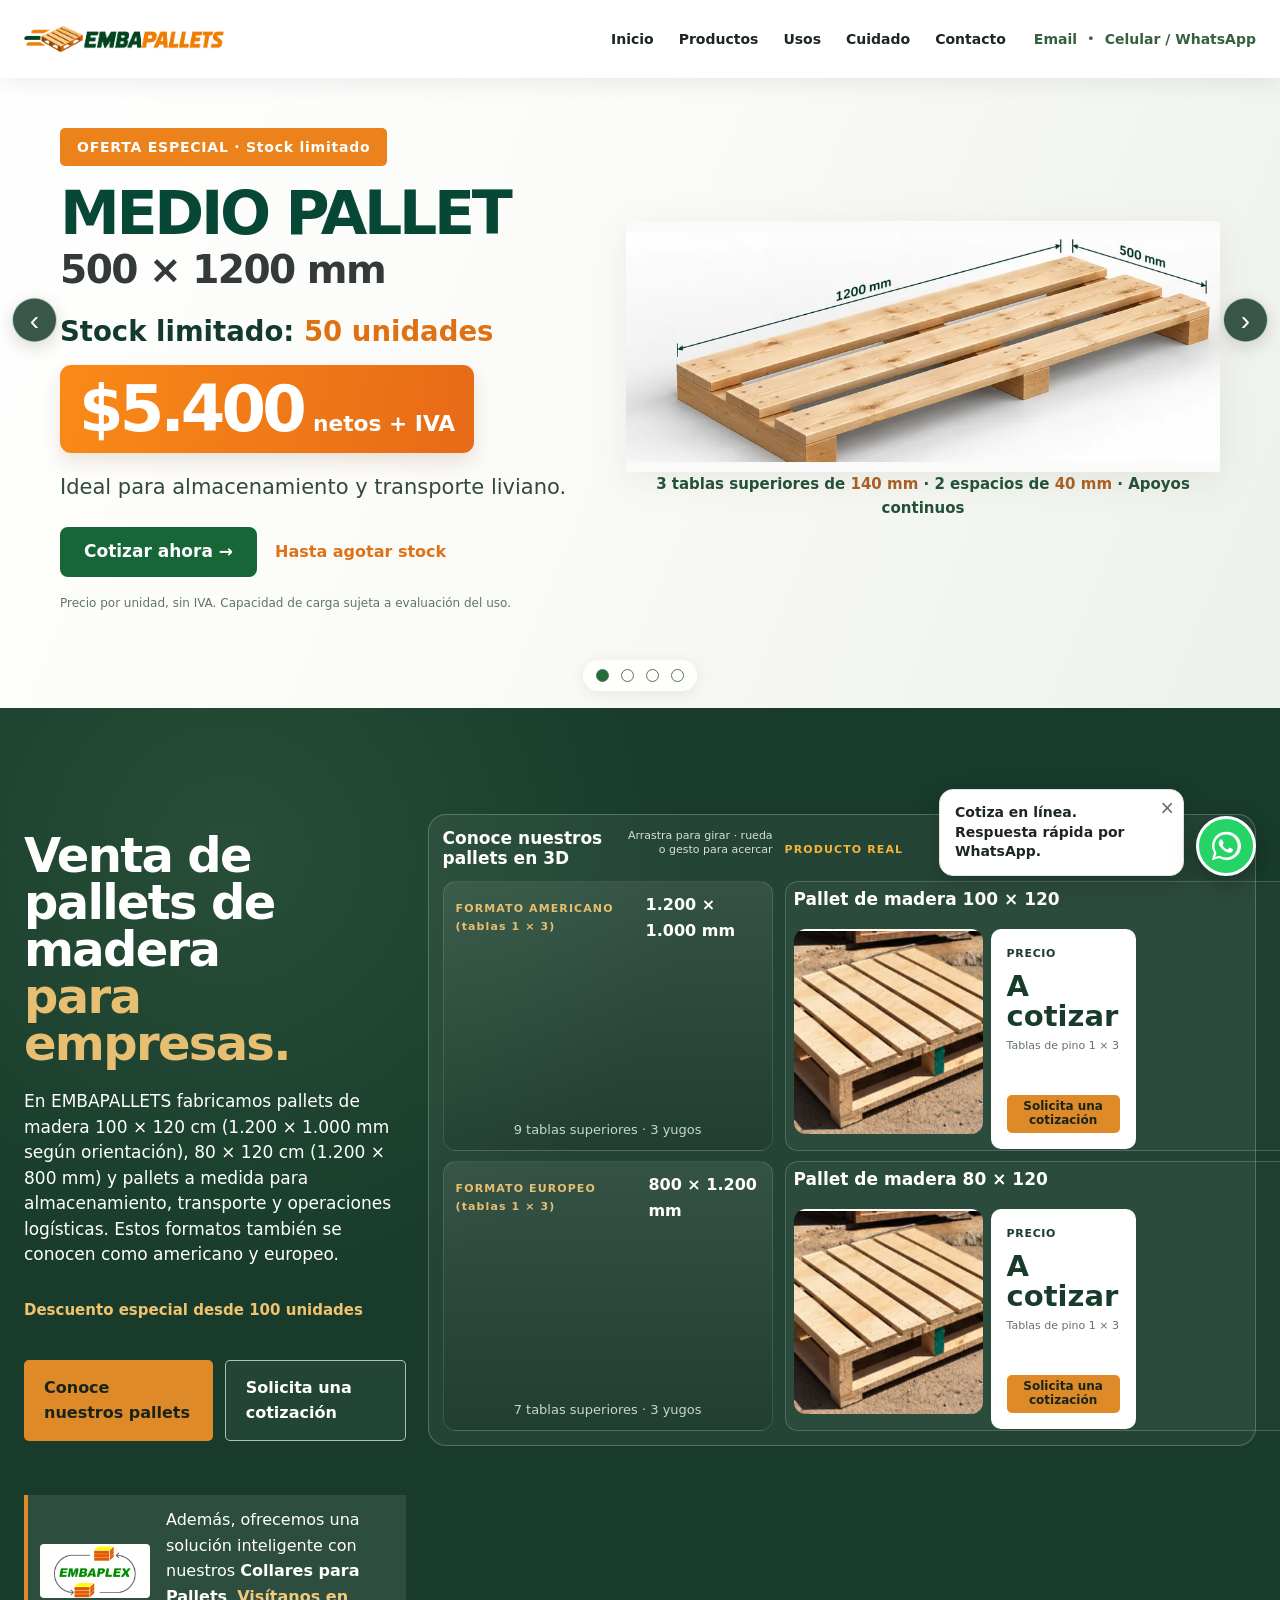
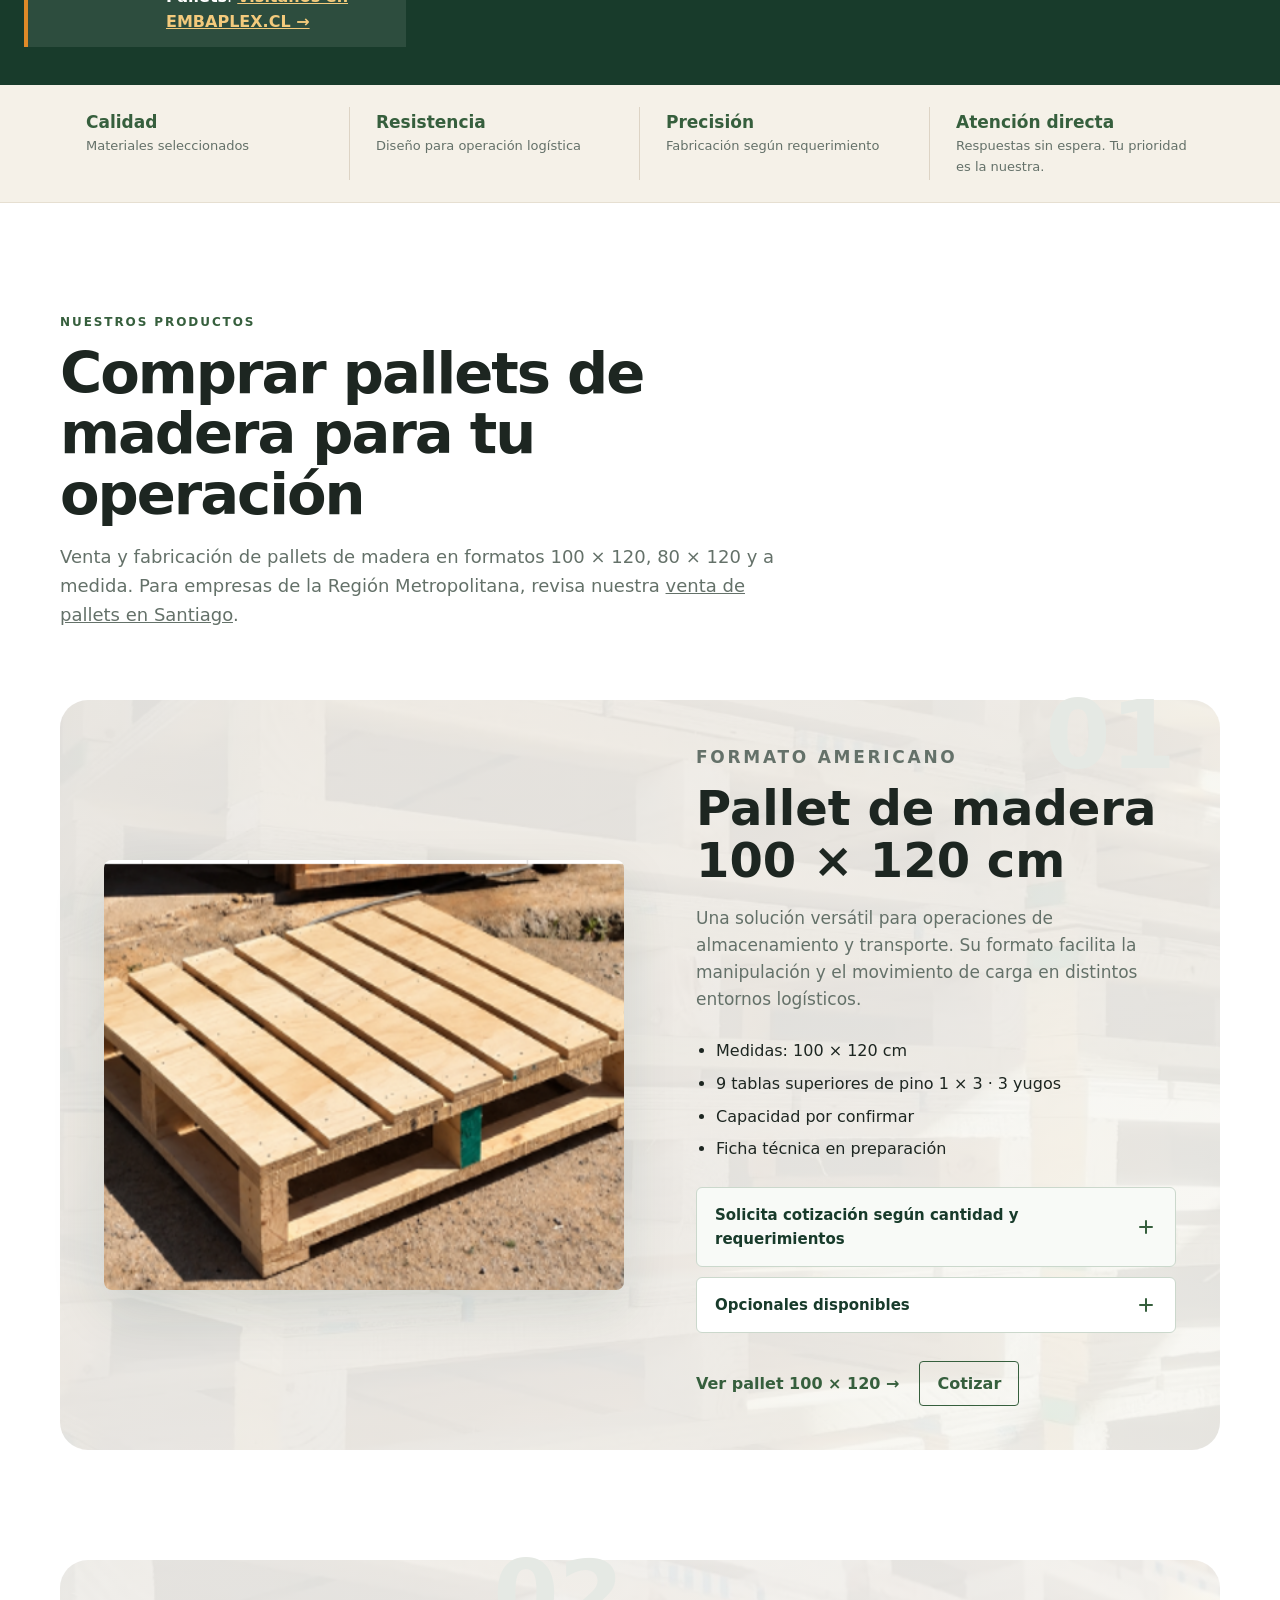
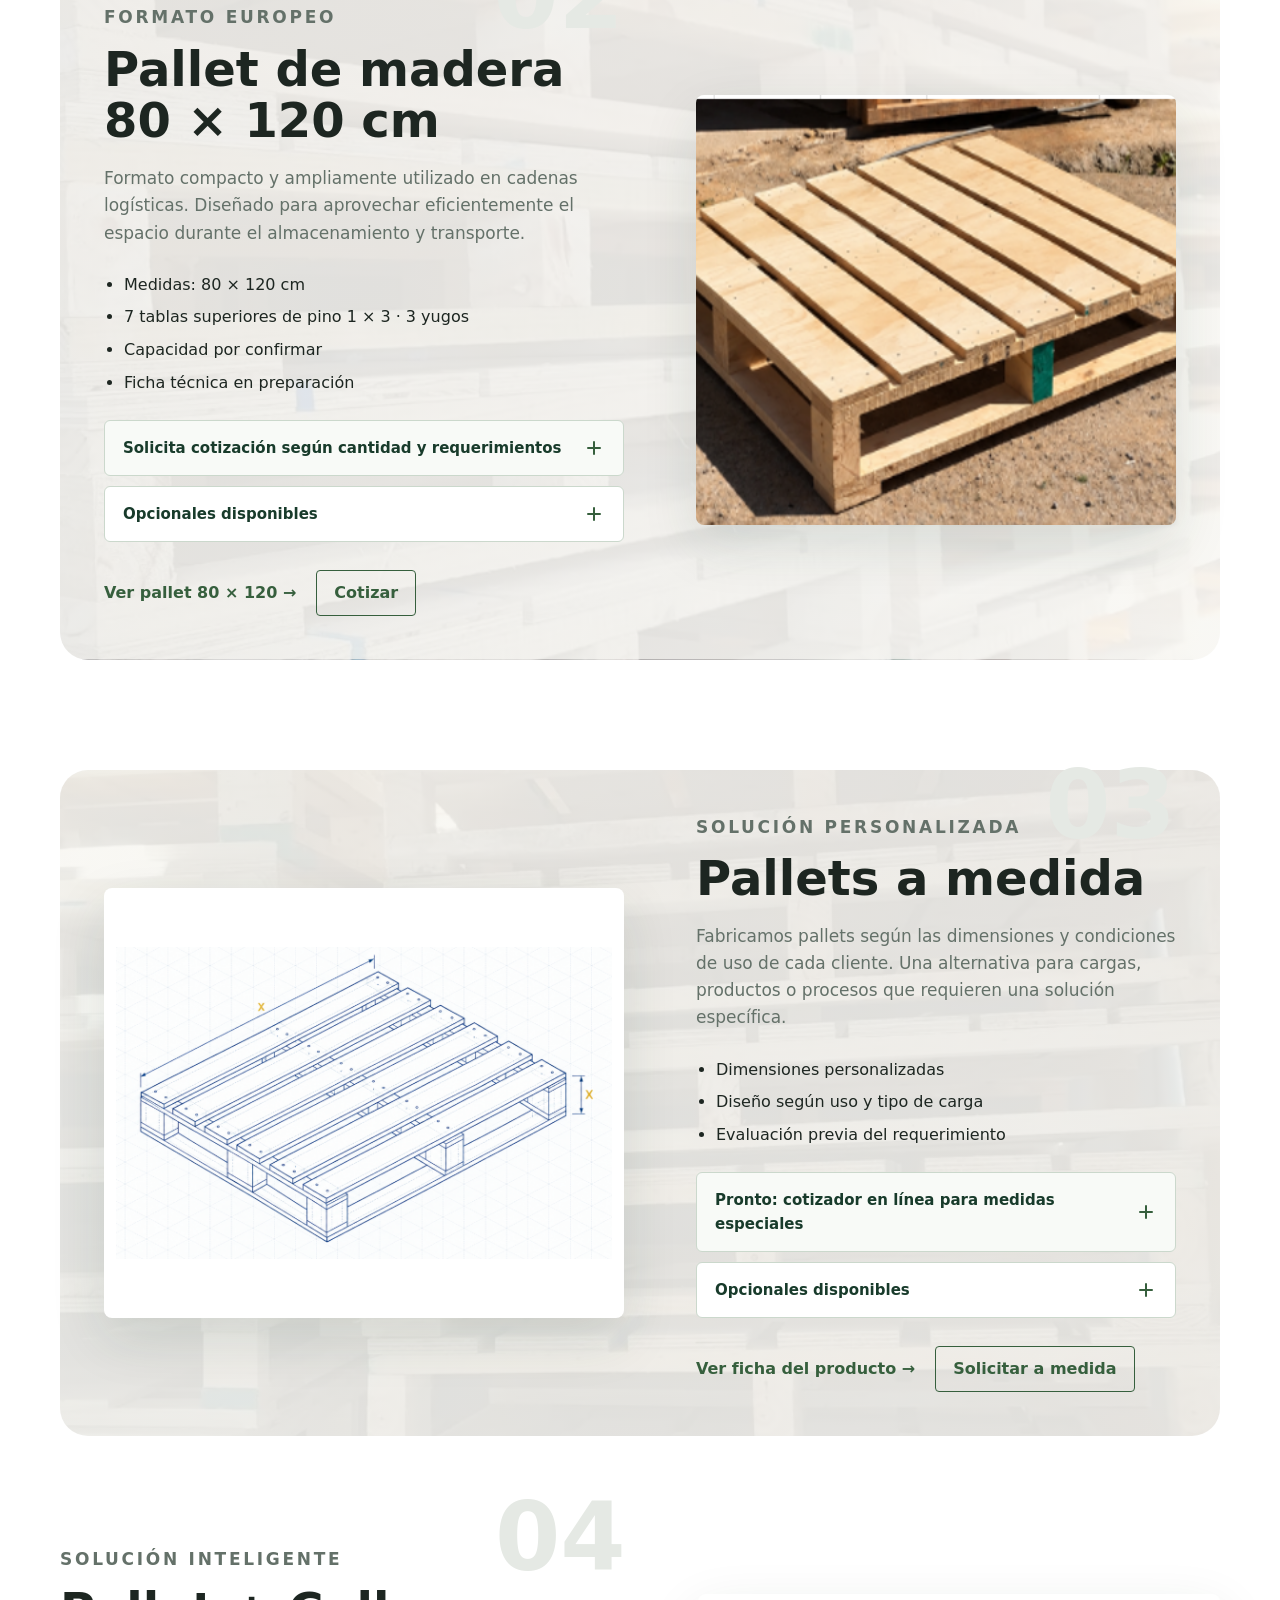
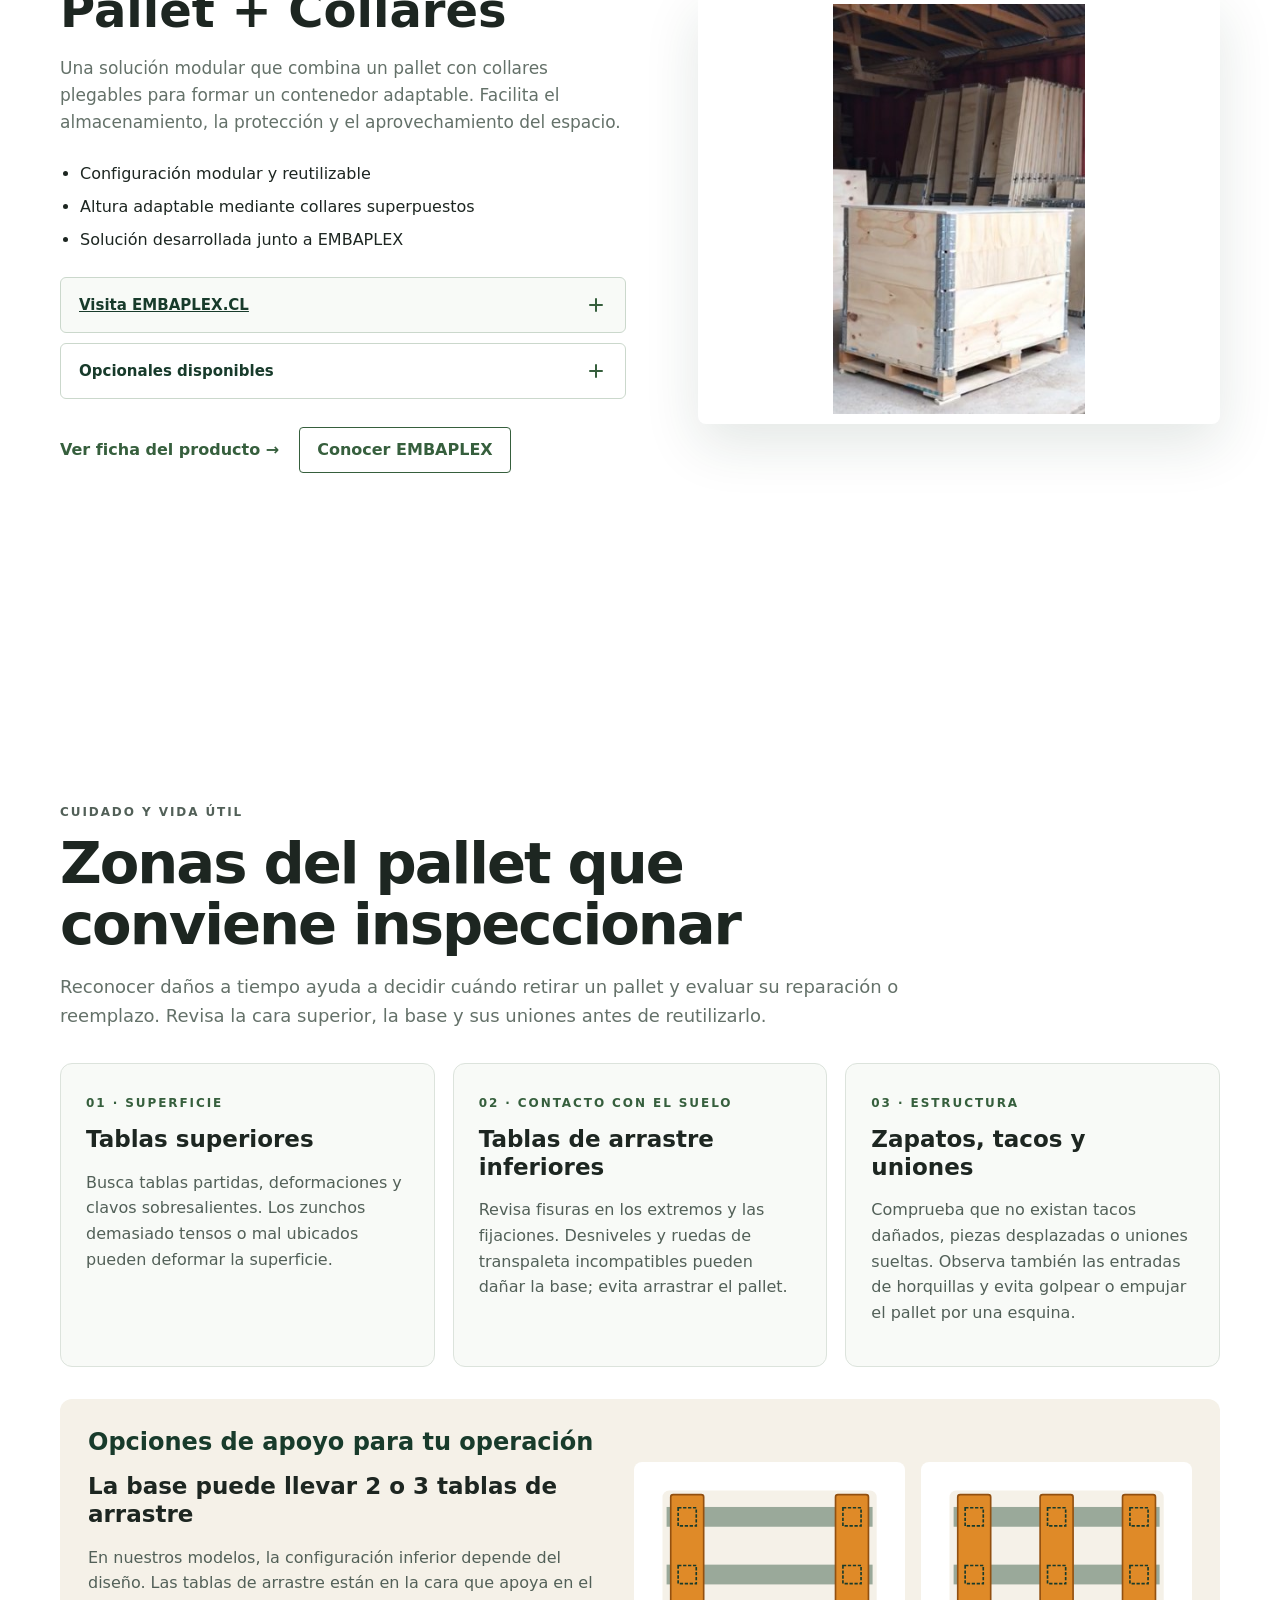
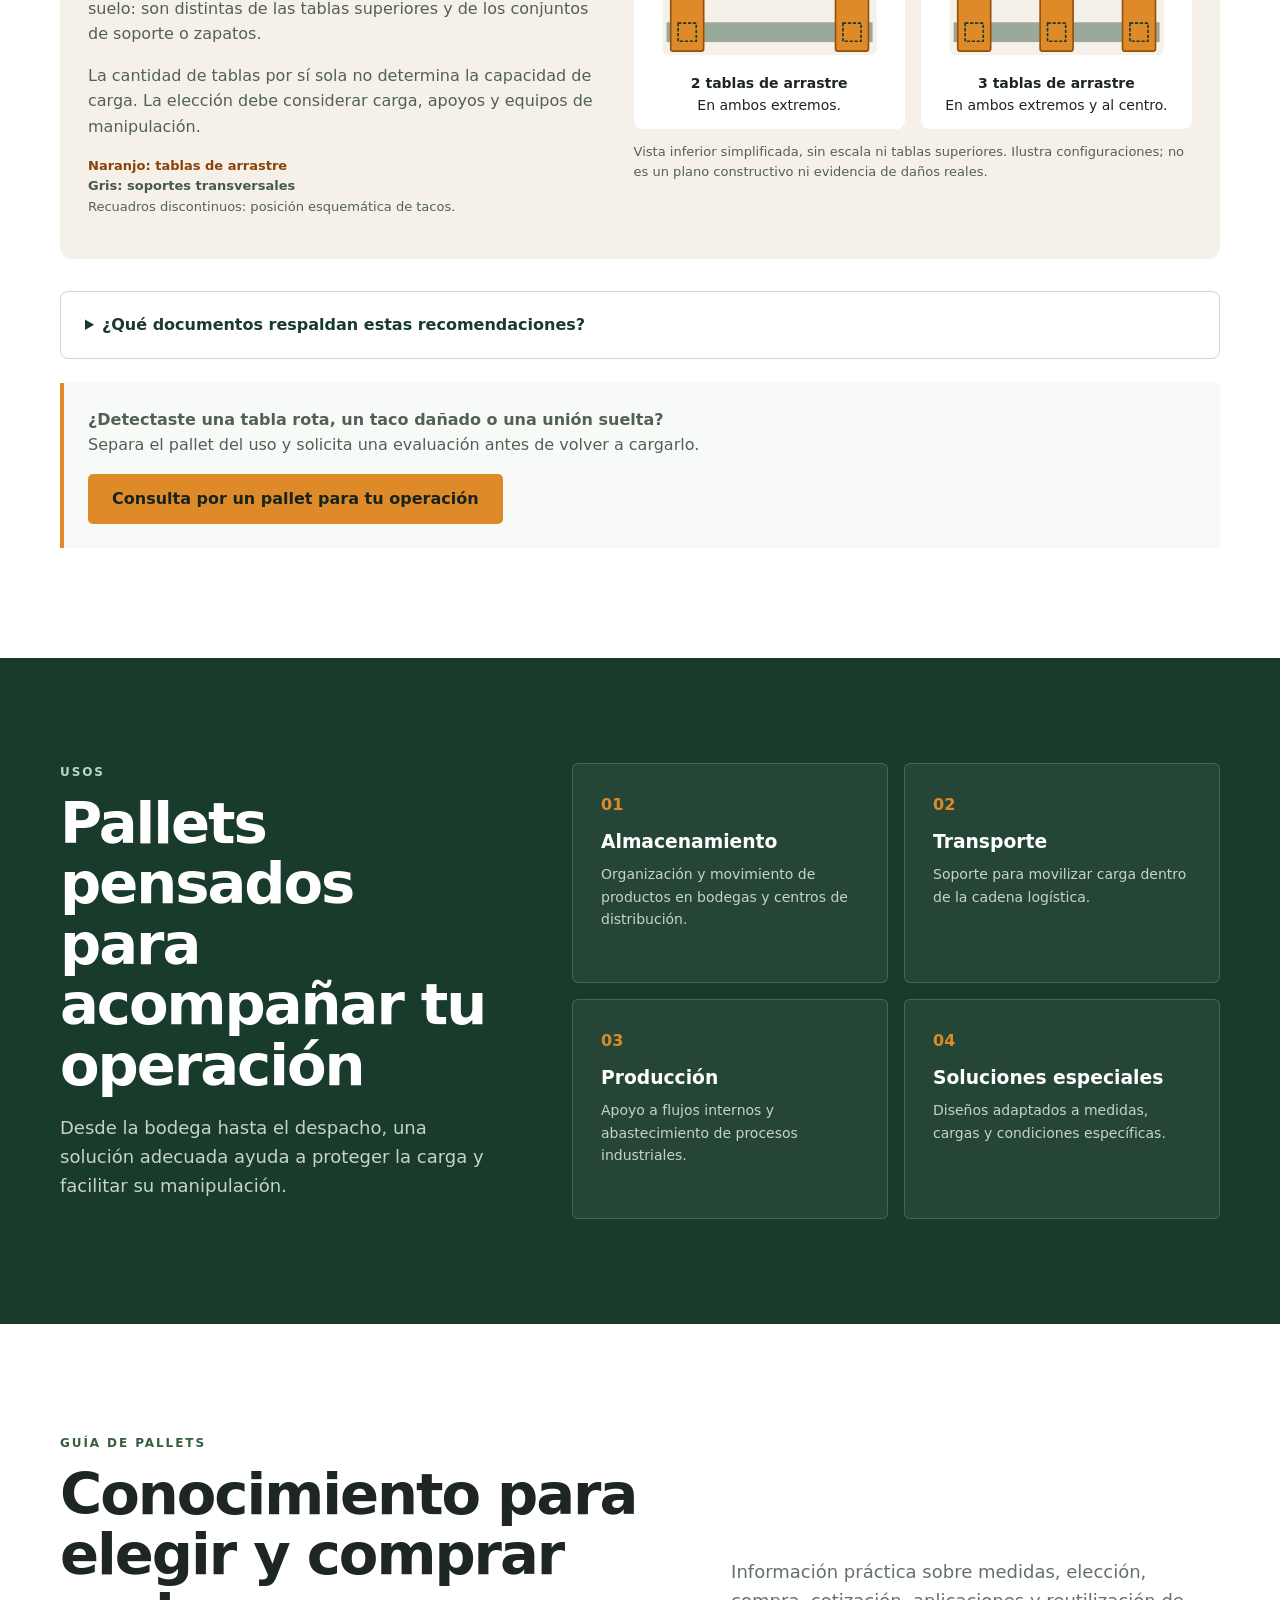
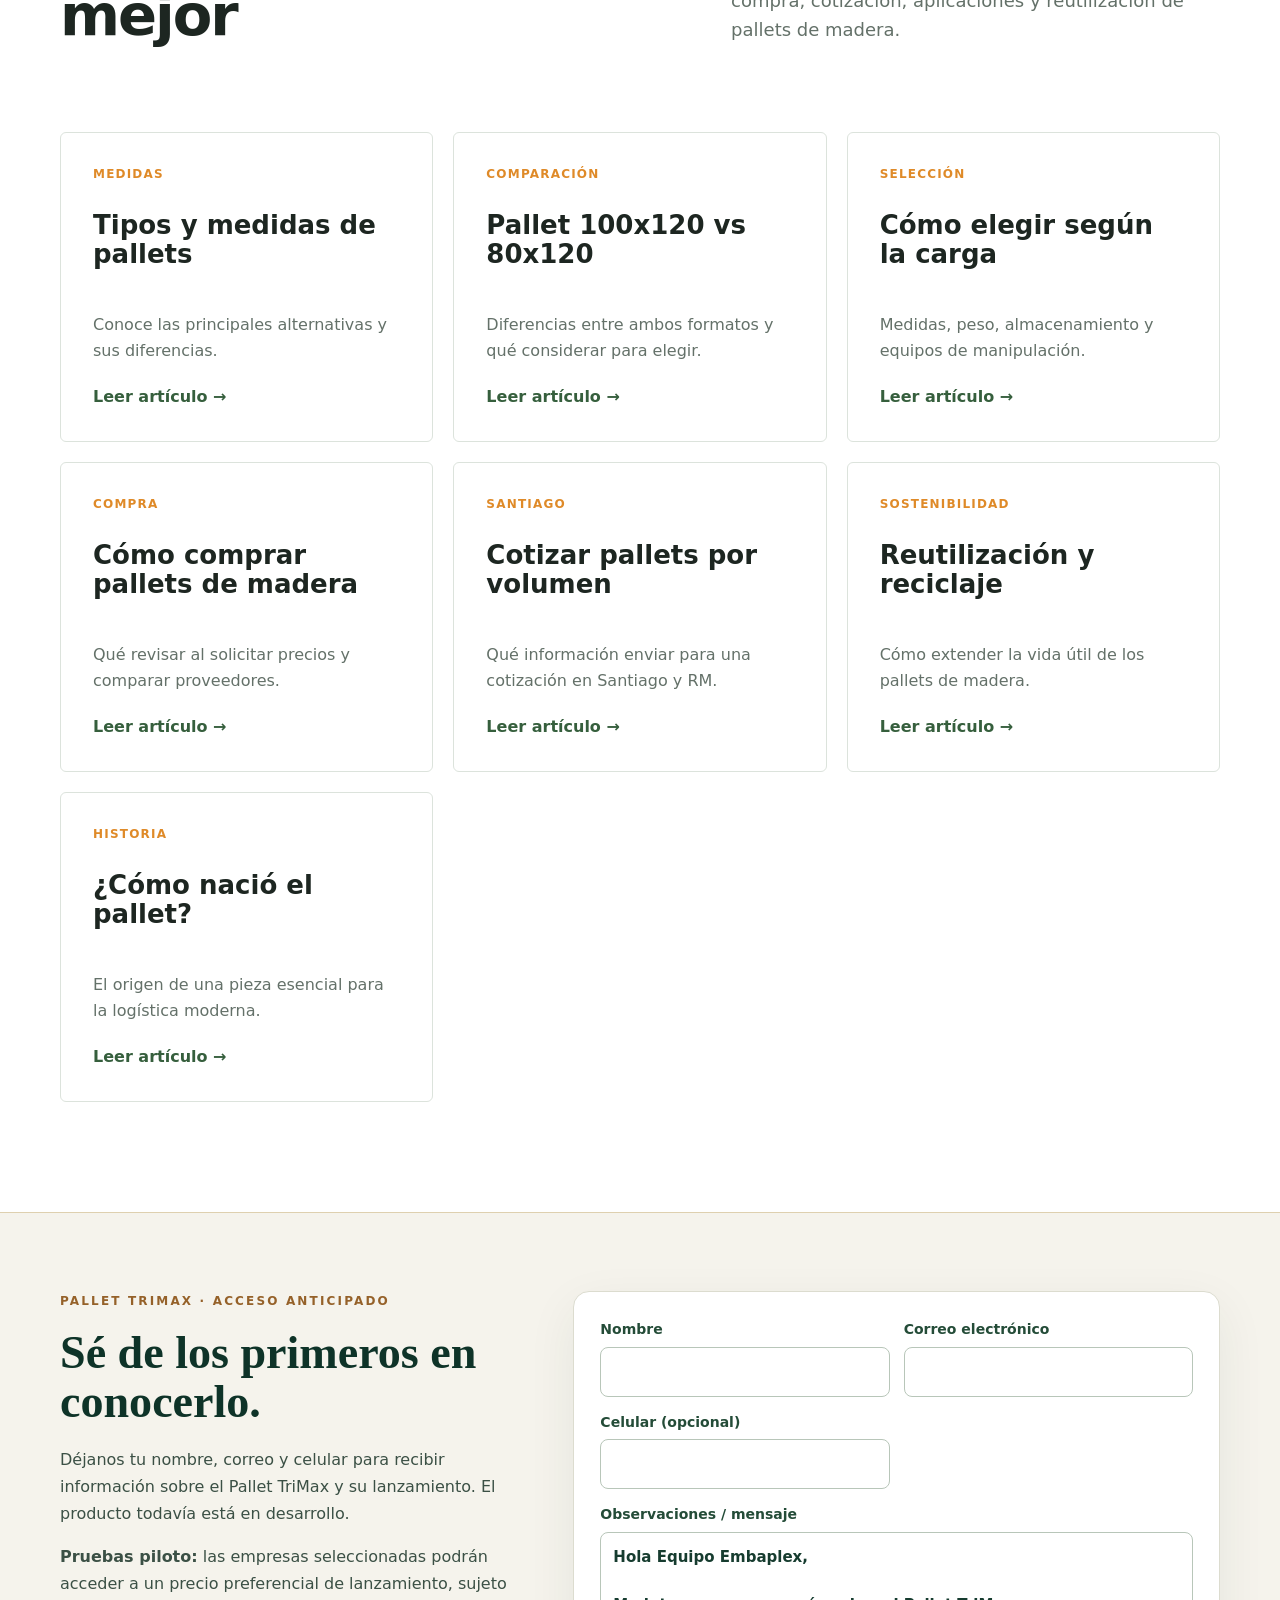
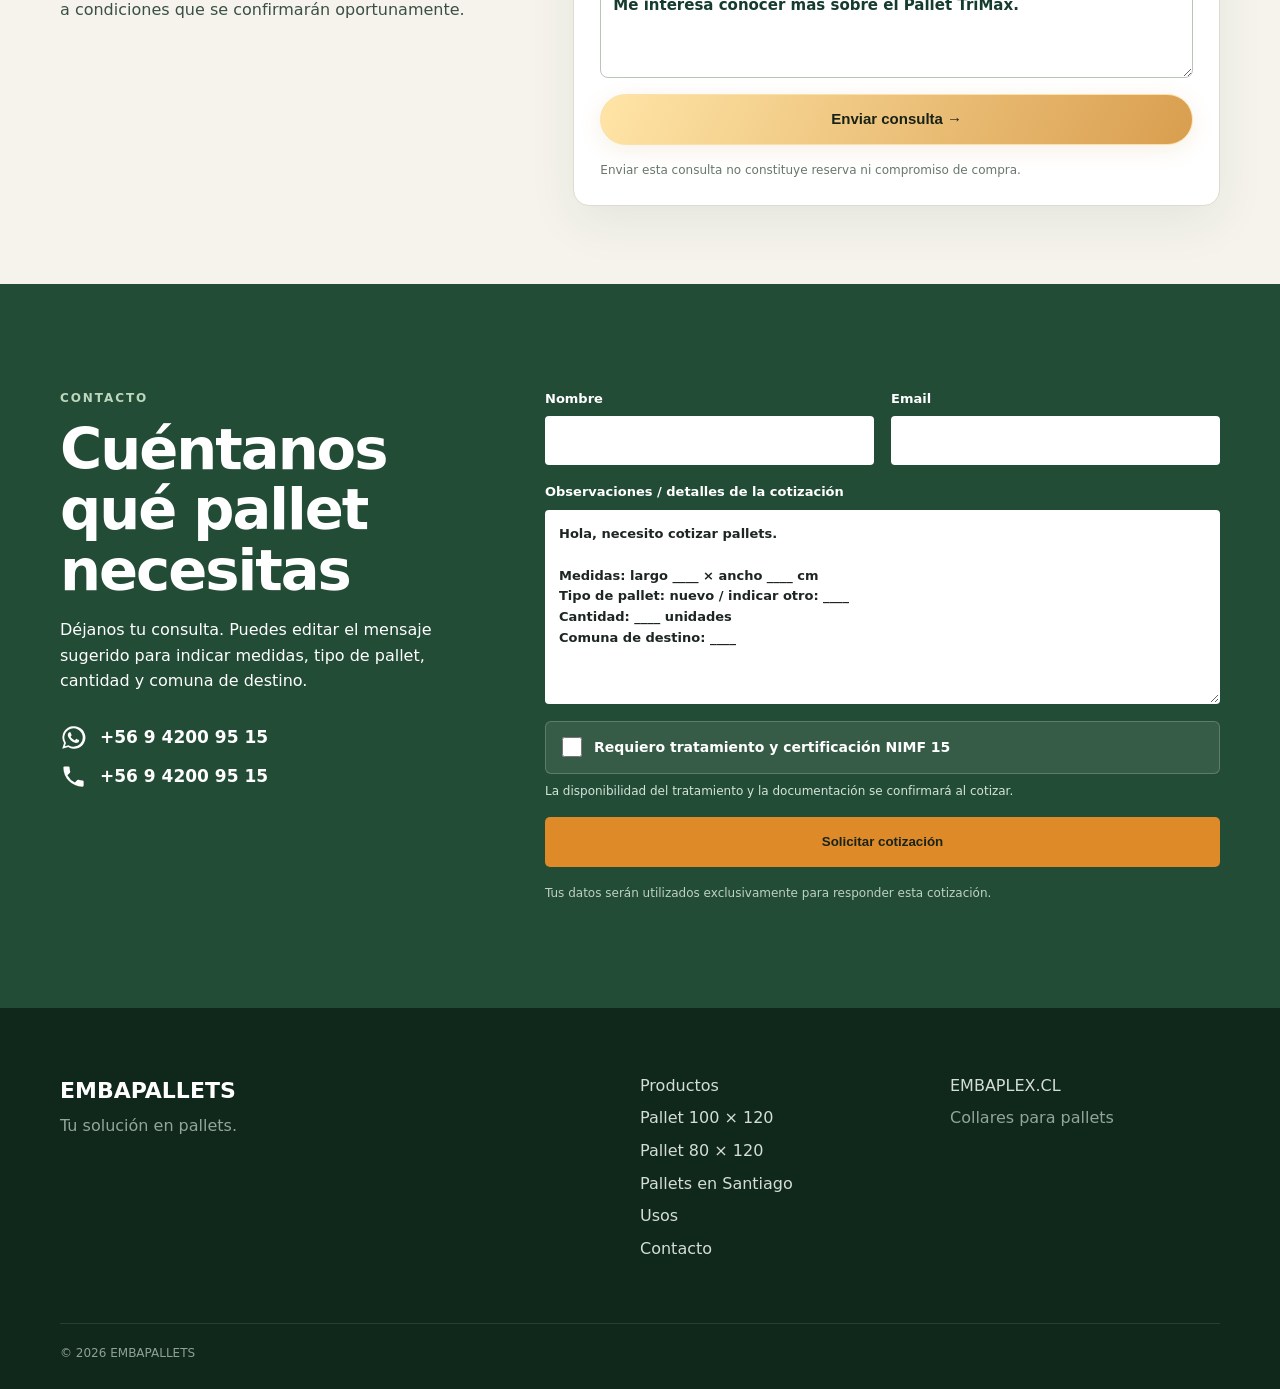
==== index.html @ cf26755c "Corregir precio en cuadro naranja del Europallet y eliminar barra duplicada" ====
<!doctype html>
<html lang="es">
<head>
  <!-- Google tag (gtag.js) -->
  <script async src="https://www.googletagmanager.com/gtag/js?id=AW-18410037416"></script>
  <script>
    window.dataLayer = window.dataLayer || [];
    function gtag(){dataLayer.push(arguments);}
    gtag('js', new Date());
    gtag('config', 'AW-18410037416');
  </script>
  <meta charset="utf-8">
  <meta name="viewport" content="width=device-width, initial-scale=1">
  <link rel="preload" as="image" href="assets/images/trimax-concepto.avif?v=20261018-1" type="image/avif">
  <title>Venta de Pallets de Madera | 100x120, 80x120 y a Medida | EMBAPALLETS</title><link rel="canonical" href="https://embapallets.cl/">
  <meta name="description" content="Venta y fabricación de pallets de madera para empresas. Pallets 100x120 cm (1200x1000 mm), 80x120 cm (1200x800 mm) y pallets a medida.">
      <link rel="stylesheet" href="css/styles.css?v=20261021-euro13900-fix2">
<script type="application/ld+json">
{
  "@context": "https://schema.org",
  "@type": "Organization",
  "name": "EMBAPALLETS",
  "url": "https://embapallets.cl/",
  "logo": "https://embapallets.cl/assets/images/embapallets-logo-header.png",
  "description": "Venta y fabricación de pallets de madera para empresas: pallets 100 x 120 cm, 80 x 120 cm y pallets a medida.",
  "contactPoint": {
    "@type": "ContactPoint",
    "telephone": "+56-9-4200-9515",
    "contactType": "sales",
    "availableLanguage": "Spanish"
  },
  "areaServed": {
    "@type": "AdministrativeArea",
    "name": "Región Metropolitana de Santiago, Chile"
  }
}
</script>
<style>
.pallet-care .section-heading{margin-bottom:32px;max-width:850px}
.care-grid{display:grid;grid-template-columns:repeat(3,minmax(0,1fr));gap:18px}
.care-grid article{padding:25px;border:1px solid #dce3dc;border-radius:12px;background:#f8faf7}
.pallet-care h3{font-size:23px;line-height:1.2;margin:12px 0}
.pallet-care p{color:#526058}
.care-base{display:grid;grid-template-columns:1fr 1.1fr;gap:38px;align-items:center;margin:32px 0;padding:28px;background:#f5f1e8;border-radius:12px}
.pallet-care .care-base-subtitle{font-size:24px;font-weight:800;line-height:1.25;color:#183b2b;margin:0 0 16px;letter-spacing:normal}
.care-diagrams{display:grid;grid-template-columns:1fr 1fr;gap:16px}
.care-diagrams figure{margin:0;background:#fff;padding:12px;border-radius:8px}
.care-diagrams svg{display:block;width:100%;height:auto}
.care-diagrams figcaption{font-size:14px;text-align:center}
.pallet-care .care-caption,.care-legend{font-size:13px}
.care-orange{color:#87430b;font-weight:700}.care-grey{color:#465a46;font-weight:700}
.care-evidence{padding:20px 24px;border:1px solid #cbd8cc;border-radius:8px}
.care-evidence summary{cursor:pointer;font-weight:750;color:#183b2b}
.care-evidence a{font-weight:700;text-underline-offset:3px}
.care-action{margin-top:24px;padding:24px;border-left:4px solid #df8a28;background:#f8faf7}
.care-action p{margin-top:0}.care-action .button{white-space:normal;text-align:center}
@media(max-width:760px){.care-grid,.care-base{grid-template-columns:1fr}.care-base{padding:20px;gap:14px}.care-grid article{padding:20px}.care-diagrams{gap:8px}.care-diagrams figure{padding:5px}.care-action{padding:18px}.care-action .button{padding:12px 16px}}
</style>
</head>
<body>
  <header class="site-header">
    <a class="brand" href="#inicio" aria-label="EMBAPALLETS inicio"><img class="brand-logo" src="assets/images/embapallets-logo-header.png?v=20260921-1" alt="EMBAPALLETS"></a>
    <button class="menu-toggle" aria-label="Abrir menú" aria-expanded="false">☰</button>
    <nav class="main-nav" aria-label="Navegación principal"><a href="#inicio">Inicio</a><a href="#productos">Productos</a><a href="#usos">Usos</a><a href="#inspeccion">Cuidado</a><a href="#contacto">Contacto</a></nav>
    <div class="header-contact"><a href="#contacto">Email</a><span>•</span><a href="#contacto">Celular / WhatsApp</a></div>
  </header>

  <main>
    
    <!-- Carrusel principal. Agregar futuras diapositivas dentro de hero-carousel-viewport. -->
    <div class="hero-carousel" id="inicio" role="region" aria-roledescription="carrusel" aria-label="Destacados de EMBAPALLETS" data-hero-carousel>
      <div class="hero-carousel-viewport">

        <!-- Diapositiva 1: oferta medio pallet 500 x 1200 mm -->
        <section class="hero-carousel-slide hero-offer-slide is-active" data-hero-slide aria-label="Oferta especial de medio pallet">
          <div class="wrap hero-offer-grid">
            <div class="hero-offer-copy">
              <p class="hero-offer-label">OFERTA ESPECIAL · Stock limitado</p>
              <h2>MEDIO PALLET <span>500 × 1200 mm</span></h2>
              <p class="hero-offer-stock">Stock limitado: <strong>50 unidades</strong></p>
              <p class="hero-offer-price"><strong>$5.400</strong> <span>netos + IVA</span></p>
              <p class="hero-offer-lead">Ideal para almacenamiento y transporte liviano.</p>
              <div class="hero-offer-actions">
                <a class="button hero-offer-cta" href="#contacto" data-quote-product="Medio pallet 500 × 1200 mm (oferta)">Cotizar ahora →</a>
                <span>Hasta agotar stock</span>
              </div>
              <p class="hero-offer-fineprint">Precio por unidad, sin IVA. Capacidad de carga sujeta a evaluación del uso.</p>
            </div>
            <figure class="hero-offer-visual">
              <img src="assets/images/medio-pallet-500x1200.svg?v=20261018-3" width="900" height="380" loading="lazy" decoding="async" alt="Medio pallet de madera de 1200 por 500 milímetros, con tres tablas superiores y apoyos inferiores continuos." />
              <figcaption>3 tablas superiores de <strong>140 mm</strong> · 2 espacios de <strong>40 mm</strong> · Apoyos continuos</figcaption>
            </figure>
          </div>
        </section>
        <!-- Diapositiva 2: lanzamiento conceptual PALLET TRIMAX -->
        <section class="hero-carousel-slide hero-trimax-slide" data-hero-slide aria-labelledby="trimax-hero-title" hidden>
          <div class="wrap trimax-hero-grid">
            <div class="trimax-hero-copy">
              <p class="trimax-eyebrow">PRÓXIMO LANZAMIENTO · EMBAPALLETS</p>
              <h1 id="trimax-hero-title">PALLET <span>TRIMAX</span></h1>
              <p class="trimax-headline">Una nueva generación de pallets para logística y almacenamiento.</p>
              <div class="trimax-benefits" aria-label="Conceptos del producto en desarrollo">
                <div><strong>MODULAR Y PLEGABLE</strong><span>Optimiza espacio en bodegas y transporte.</span></div>
                <div><strong>FUNCIONALIDAD DUAL</strong><span>Utiliza sus piezas para transformarse en un cajón resistente.</span></div>
                <div><strong>MAYOR VIDA ÚTIL</strong><span>Componentes reemplazables que facilitan su reparación y reutilización.</span></div>
              </div>
              <div class="trimax-ctas">
                <a class="trimax-button trimax-gold" href="https://wa.me/56942009515?text=Hola%2C%20me%20interesa%20conocer%20m%C3%A1s%20sobre%20el%20Pallet%20TriMax%20de%20Embapallets.%20%C2%BFMe%20pueden%20enviar%20informaci%C3%B3n%3F" target="_blank" rel="noopener noreferrer" aria-label="Conocer más sobre Pallet TriMax por WhatsApp" data-trimax-more>Conocer más <span aria-hidden="true">→</span></a>
              </div>
              <p class="trimax-preferred">Empresas seleccionadas para pruebas piloto podrán acceder a un precio preferencial de lanzamiento. Condiciones por confirmar.</p>
            </div>
            <figure class="trimax-visual">
              <img src="assets/images/trimax-concepto.avif?v=20261018-2" width="360" height="420" decoding="async" fetchpriority="high" alt="Representación conceptual de un pallet plegable y un cajón de madera, como inspiración del nuevo Pallet TRIMAX." />
              <figcaption>Imagen conceptual · Producto en desarrollo</figcaption>
            </figure>
          </div>
        </section>
        <!-- Diapositiva 3: Pallet de mayor vida útil -->
        <section class="feature-hero hero-carousel-slide" data-hero-slide aria-labelledby="feature-hero-title" hidden>
      <div class="wrap feature-hero-grid">
        <div class="feature-hero-copy">
          <p class="feature-eyebrow">SOLUCIONES QUE DAN MÁS VALOR</p>
          <h1 id="feature-hero-title">Pallet de<br><span>mayor vida útil</span></h1>
          <p class="feature-hero-lead">Tablas exteriores fijadas con <strong>tornillos en lugar de clavos</strong> para facilitar el reemplazo de piezas dañadas y prolongar la vida útil del pallet.</p>
          <ul class="feature-benefits" aria-label="Beneficios del sistema de fijación">
            <li><span class="feature-benefit-icon" aria-hidden="true">✓</span><span>Diseñado para<br><strong>durar más</strong></span></li>
            <li><span class="feature-benefit-icon" aria-hidden="true">↻</span><span>Reemplazo rápido<br><strong>de tablas</strong></span></li>
            <li><span class="feature-benefit-icon" aria-hidden="true">$</span><span>Menor costo de<br><strong>mantenimiento</strong></span></li>
          </ul>
          <div class="feature-hero-actions">
            <a class="button feature-primary" href="#contacto" data-quote-product="Pallet de mayor vida útil (con tornillos)">Cotizar ahora →</a>
            <a class="button feature-secondary" href="#modelos">Conocer otros pallets</a>
          </div>
          <p class="feature-hero-note">La fijación con tornillos facilita la reparación; la aptitud para cada carga depende del diseño y uso del pallet.</p>
        </div>
        <figure class="feature-hero-visual">
          <img src="assets/images/hero-pallet-tornillos.webp" width="780" height="566" fetchpriority="high" decoding="async" alt="Pallet de madera con detalle ampliado de un tornillo en una tabla exterior para facilitar el reemplazo de piezas dañadas.">
          <figcaption class="feature-photo-caption">Imagen ilustrativa del sistema de fijación en las tablas exteriores.</figcaption>
        </figure>
      </div>
        </section>
        <!-- Diapositiva 4: Euro Pallet 800 x 1200 mm -->
        <section class="hero-carousel-slide hero-euro-slide" data-hero-slide aria-label="Euro Pallet 800 por 1200 milímetros" hidden>
          <a class="hero-euro-banner" href="#contacto" data-quote-product="Euro Pallet 800 × 1200 mm" aria-label="Cotizar Euro Pallet 800 por 1200 mm por $13.900 netos más IVA">
            <img src="assets/images/euro-pallet-800x1200-banner.avif?v=20261018-1" width="1100" height="445" loading="lazy" decoding="async" alt="Euro Pallet Embapallets 800 × 1200 mm. Cubierta de 7 tablas: 3 de 125 mm y 4 de 90 mm; separación aproximada de 10,8 mm, con 9 tacos. Marca quemada horizontal en la tabla exterior. Precio $13.900 netos más IVA." />
            <svg class="hero-euro-price-replacement" viewBox="0 0 1100 445" preserveAspectRatio="xMidYMid meet" aria-hidden="true" focusable="false">
              <defs><linearGradient id="euro-price-orange" x1="0%" y1="0%" x2="100%" y2="0%"><stop offset="0%" stop-color="#d36a38"/><stop offset="100%" stop-color="#ed7a42"/></linearGradient></defs>
              <rect x="97" y="205" width="294" height="104" rx="17" fill="url(#euro-price-orange)"/>
              <text x="244" y="268" text-anchor="middle" font-family="Arial, Helvetica, sans-serif" font-weight="900" font-size="53" fill="#ffffff">$13.900</text>
              <text x="244" y="298" text-anchor="middle" font-family="Arial, Helvetica, sans-serif" font-weight="700" font-size="22" fill="#ffffff">netos + IVA</text>
            </svg>
          </a>
          <div class="hero-euro-mobile-summary">
            <strong>Euro Pallet 800 × 1200 mm</strong>
            <span>7 tablas superiores · 9 tacos · $13.900 netos + IVA</span>
            <a href="#contacto" class="button hero-offer-cta" data-quote-product="Euro Pallet 800 × 1200 mm">Cotizar Euro Pallet →</a>
          </div>
        </section>
      </div>
      <!-- Únicas flechas del carrusel: controles reales, no incluidos en los banners. -->
      <div class="hero-carousel-controls" aria-label="Navegación del carrusel" hidden>
        <button type="button" class="hero-carousel-arrow hero-carousel-prev" aria-label="Ver destacado anterior">‹</button>
        <div class="hero-carousel-dots" role="group" aria-label="Elegir destacado"></div>
        <button type="button" class="hero-carousel-arrow hero-carousel-next" aria-label="Ver siguiente destacado">›</button>
      </div>
    </div>

    <!-- Portada anterior conservada con los modelos 3D debajo -->
    <section class="hero hero-original" id="modelos">
      <div class="hero-layout wrap hero-layout-wide">
        <div class="hero-content">
          <h2>Venta de pallets de madera<br><span>para empresas.</span></h2>
          <p class="hero-lead">En EMBAPALLETS fabricamos pallets de madera 100 × 120 cm (1.200 × 1.000 mm según orientación), 80 × 120 cm (1.200 × 800 mm) y pallets a medida para almacenamiento, transporte y operaciones logísticas. Estos formatos también se conocen como americano y europeo.</p>
                    <p class="delivery"><strong>Descuento especial desde 100 unidades</strong></p>
          <div class="hero-actions"><a class="button primary" href="#productos">Conoce nuestros pallets</a><a class="button secondary" href="#contacto">Solicita una cotización</a></div>
          <div class="embaplex-note">
            <a class="embaplex-logo" href="https://embaplex.cl/" target="_blank" rel="noopener" aria-label="Visitar EMBAPLEX.CL"><img src="assets/images/logo%20en%20PNG.png?v=20260921-1" alt="Logo EMBAPLEX"></a>
            <p>Además, ofrecemos una solución inteligente con nuestros <strong>Collares para Pallets</strong>. <a href="https://embaplex.cl/" target="_blank" rel="noopener">Visítanos en EMBAPLEX.CL →</a></p>
          </div>
        </div>

        <div class="hero-product-matrix" aria-label="Comparación visual de pallets">
          <div class="matrix-heading matrix-heading-3d"><strong>Conoce nuestros pallets en 3D</strong><span>Arrastra para girar · rueda o gesto para acercar</span></div>
          <div class="matrix-heading matrix-heading-real"><span>PRODUCTO REAL</span></div>

          <article class="pallet-viewer-card matrix-cell matrix-3d">
            <div class="viewer-label"><span>FORMATO AMERICANO (tablas 1 × 3)</span><strong>1.200 × 1.000 mm</strong></div>
            <div class="pallet-canvas" data-pallet-width="1000" data-pallet-length="1200" data-deck-count="9" aria-label="Pallet estándar 1200 por 1000 milímetros en 3D"></div>
            <div class="viewer-spec">9 tablas superiores · 3 yugos</div>
          </article>
          <article class="real-product-item matrix-cell matrix-real">
            <h3 class="real-product-name">Pallet de madera 100 × 120</h3>
            <div class="real-product-body">
              <figure class="real-product-photo"><img src="assets/images/foto1.png" alt="Foto real de pallet americano EMBAPALLETS"></figure>
              <div class="real-product-price"><span>Precio</span><strong>A cotizar</strong><p>Tablas de pino 1 × 3</p><a class="button primary" href="#contacto">Solicita una cotización</a></div>
            </div>
          </article>

          <article class="pallet-viewer-card matrix-cell matrix-3d">
            <div class="viewer-label"><span>FORMATO EUROPEO (tablas 1 × 3)</span><strong>800 × 1.200 mm</strong></div>
            <div class="pallet-canvas" data-pallet-width="800" data-pallet-length="1200" data-deck-count="7" aria-label="Pallet 800 por 1200 milímetros en 3D"></div>
            <div class="viewer-spec">7 tablas superiores · 3 yugos</div>
          </article>
          <article class="real-product-item matrix-cell matrix-real">
            <h3 class="real-product-name">Pallet de madera 80 × 120</h3>
            <div class="real-product-body">
              <figure class="real-product-photo"><img src="assets/images/foto1.png" alt="Foto real de pallet europeo EMBAPALLETS"></figure>
              <div class="real-product-price"><span>Precio</span><strong>A cotizar</strong><p>Tablas de pino 1 × 3</p><a class="button primary" href="#contacto">Solicita una cotización</a></div>
            </div>
          </article>
        </div>
      </div>
    </section>

    <section class="trust-strip" aria-label="Atributos"><div><strong>Calidad</strong><span>Materiales seleccionados</span></div><div><strong>Resistencia</strong><span>Diseño para operación logística</span></div><div><strong>Precisión</strong><span>Fabricación según requerimiento</span></div><div><strong>Atención directa</strong><span>Respuestas sin espera. Tu prioridad es la nuestra.</span></div></section>

    <section class="section wrap" id="productos">
      <div class="section-heading"><p class="eyebrow">NUESTROS PRODUCTOS</p><h2>Comprar pallets de madera para tu operación</h2><p>Venta y fabricación de pallets de madera en formatos 100 × 120, 80 × 120 y a medida. Para empresas de la Región Metropolitana, revisa nuestra <a href="venta-pallets-santiago.html">venta de pallets en Santiago</a>.</p></div>

      <article class="product-row">
        <div class="product-image"><img src="assets/images/foto1.png" alt="Fotografía real de pallet americano de madera de 100 por 120 centímetros"></div>
                <div class="product-copy"><span class="product-number">01</span><p class="eyebrow">FORMATO AMERICANO</p><h3>Pallet de madera 100 × 120 cm</h3><p>Una solución versátil para operaciones de almacenamiento y transporte. Su formato facilita la manipulación y el movimiento de carga en distintos entornos logísticos.</p><ul><li>Medidas: 100 × 120 cm</li><li>9 tablas superiores de pino 1 × 3 · 3 yugos</li><li>Capacidad por confirmar</li><li>Ficha técnica en preparación</li></ul>
                    <details class="price-item"><summary><span>Solicita cotización según cantidad y requerimientos</span><span class="price-symbol" aria-hidden="true"></span></summary><div class="price-detail"><div><span>Descuento especial desde 100 unidades</span></div></div></details>
                                        <details class="price-item optional-item"><summary><span>Opcionales disponibles</span><span class="price-symbol" aria-hidden="true"></span></summary><div class="optional-detail"><ul><li>Madera seca</li><li>Refuerzo para carga</li><li>Marcación personalizada</li></ul></div></details>
          <div class="inline-actions"><a class="text-link" href="productos/pallet-estandar-100x120.html">Ver pallet 100 × 120 →</a><a class="mini-button" href="#contacto">Cotizar</a></div>
        </div>
      </article>

      <article class="product-row reverse">
        <div class="product-image"><img src="assets/images/foto1.png" alt="Fotografía real de pallet europeo de madera de 80 por 120 centímetros"></div>
        <div class="product-copy"><span class="product-number">02</span><p class="eyebrow">FORMATO EUROPEO</p><h3>Pallet de madera 80 × 120 cm</h3><p>Formato compacto y ampliamente utilizado en cadenas logísticas. Diseñado para aprovechar eficientemente el espacio durante el almacenamiento y transporte.</p><ul><li>Medidas: 80 × 120 cm</li><li>7 tablas superiores de pino 1 × 3 · 3 yugos</li><li>Capacidad por confirmar</li><li>Ficha técnica en preparación</li></ul>
                    <details class="price-item"><summary><span>Solicita cotización según cantidad y requerimientos</span><span class="price-symbol" aria-hidden="true"></span></summary><div class="price-detail"><div><span>Descuento especial desde 100 unidades</span></div></div></details>
                                        <details class="price-item optional-item"><summary><span>Opcionales disponibles</span><span class="price-symbol" aria-hidden="true"></span></summary><div class="optional-detail"><ul><li>Madera seca</li><li>Refuerzo para carga</li><li>Marcación personalizada</li></ul></div></details>
          <div class="inline-actions"><a class="text-link" href="productos/pallet-europeo-80x120.html">Ver pallet 80 × 120 →</a><a class="mini-button" href="#contacto">Cotizar</a></div>
        </div>
      </article>

      <article class="product-row">
        <div class="product-image product-image-cad"><img src="foto2_AC.png?v=20260921-1" alt="Diseño técnico de pallet fabricado según las medidas del usuario"></div>
        <div class="product-copy"><span class="product-number">03</span><p class="eyebrow">SOLUCIÓN PERSONALIZADA</p><h3>Pallets a medida</h3><p>Fabricamos pallets según las dimensiones y condiciones de uso de cada cliente. Una alternativa para cargas, productos o procesos que requieren una solución específica.</p><ul><li>Dimensiones personalizadas</li><li>Diseño según uso y tipo de carga</li><li>Evaluación previa del requerimiento</li></ul>
                    <details class="price-item"><summary><span>Pronto: cotizador en línea para medidas especiales</span><span class="price-symbol" aria-hidden="true"></span></summary><div class="price-detail"><div><span>Descuento especial desde 100 unidades</span></div></div></details>
                                        <details class="price-item optional-item"><summary><span>Opcionales disponibles</span><span class="price-symbol" aria-hidden="true"></span></summary><div class="optional-detail"><ul><li>Madera seca</li><li>Refuerzo para carga</li><li>Marcación personalizada</li></ul></div></details>
          <div class="inline-actions"><a class="text-link" href="productos/pallets-a-medida.html">Ver ficha del producto →</a><a class="mini-button" href="#contacto">Solicitar a medida</a></div>
        </div>
      </article>

      <article class="product-row reverse">
        <div class="product-image product-image-collares"><img src="assets/images/Foto%20Cajones.jpg?v=20260921-1" alt="Pallet de madera equipado con cajones o collares para almacenamiento y transporte"></div>
        <div class="product-copy"><span class="product-number">04</span><p class="eyebrow">SOLUCIÓN INTELIGENTE</p><h3>Pallet + Collares</h3><p>Una solución modular que combina un pallet con collares plegables para formar un contenedor adaptable. Facilita el almacenamiento, la protección y el aprovechamiento del espacio.</p><ul><li>Configuración modular y reutilizable</li><li>Altura adaptable mediante collares superpuestos</li><li>Solución desarrollada junto a EMBAPLEX</li></ul>
                    <details class="price-item"><summary><span><a href="https://embaplex.cl/" target="_blank" rel="noopener">Visita EMBAPLEX.CL</a></span><span class="price-symbol" aria-hidden="true"></span></summary><div class="price-detail"><div><span>Descuento especial desde 100 unidades</span></div></div></details>
                                        <details class="price-item optional-item"><summary><span>Opcionales disponibles</span><span class="price-symbol" aria-hidden="true"></span></summary><div class="optional-detail"><ul><li>Madera seca</li><li>Refuerzo para carga</li><li>Marcación personalizada</li></ul></div></details>
          <div class="inline-actions"><a class="text-link" href="productos/pallet-con-collares.html">Ver ficha del producto →</a><a class="mini-button" href="https://embaplex.cl/" target="_blank" rel="noopener">Conocer EMBAPLEX</a></div>
        </div>
      </article>
    </section>


    <section class="section wrap pallet-care" id="inspeccion" aria-labelledby="inspection-title">
      <div class="section-heading"><p class="eyebrow">CUIDADO Y VIDA ÚTIL</p><h2 id="inspection-title">Zonas del pallet que conviene inspeccionar</h2><p>Reconocer daños a tiempo ayuda a decidir cuándo retirar un pallet y evaluar su reparación o reemplazo. Revisa la cara superior, la base y sus uniones antes de reutilizarlo.</p></div>
      <div class="care-grid">
        <article><span class="eyebrow">01 · SUPERFICIE</span><h3>Tablas superiores</h3><p>Busca tablas partidas, deformaciones y clavos sobresalientes. Los zunchos demasiado tensos o mal ubicados pueden deformar la superficie.</p></article>
        <article><span class="eyebrow">02 · CONTACTO CON EL SUELO</span><h3>Tablas de arrastre inferiores</h3><p>Revisa fisuras en los extremos y las fijaciones. Desniveles y ruedas de transpaleta incompatibles pueden dañar la base; evita arrastrar el pallet.</p></article>
        <article><span class="eyebrow">03 · ESTRUCTURA</span><h3>Zapatos, tacos y uniones</h3><p>Comprueba que no existan tacos dañados, piezas desplazadas o uniones sueltas. Observa también las entradas de horquillas y evita golpear o empujar el pallet por una esquina.</p></article>
      </div>
      <div class="care-base">
        <div><p class="care-base-subtitle">Opciones de apoyo para tu operación</p><h3>La base puede llevar 2 o 3 tablas de arrastre</h3><p>En nuestros modelos, la configuración inferior depende del diseño. Las tablas de arrastre están en la cara que apoya en el suelo: son distintas de las tablas superiores y de los conjuntos de soporte o zapatos.</p><p>La cantidad de tablas por sí sola no determina la capacidad de carga. La elección debe considerar carga, apoyos y equipos de manipulación.</p><p class="care-legend"><span class="care-orange">Naranjo: tablas de arrastre</span><br><span class="care-grey">Gris: soportes transversales</span><br>Recuadros discontinuos: posición esquemática de tacos.</p></div>
        <div><div class="care-diagrams"><figure><svg viewBox="0 0 300 240" role="img" aria-labelledby="base-2"><title id="base-2">Vista inferior esquemática con 2 tablas de arrastre y tres zapatos transversales</title><rect x="20" y="20" width="260" height="200" rx="8" fill="#f5f1e8"/><rect x="25" y="40" width="250" height="24" fill="#9aa99a"/><rect x="25" y="110" width="250" height="24" fill="#9aa99a"/><rect x="25" y="180" width="250" height="24" fill="#9aa99a"/><rect x="30" y="25" width="40" height="190" rx="3" fill="#df8a28" stroke="#925010" stroke-width="2"/><rect x="39" y="41" width="22" height="22" fill="none" stroke="#183b2b" stroke-width="2" stroke-dasharray="4 2"/><rect x="39" y="111" width="22" height="22" fill="none" stroke="#183b2b" stroke-width="2" stroke-dasharray="4 2"/><rect x="39" y="181" width="22" height="22" fill="none" stroke="#183b2b" stroke-width="2" stroke-dasharray="4 2"/><rect x="230" y="25" width="40" height="190" rx="3" fill="#df8a28" stroke="#925010" stroke-width="2"/><rect x="239" y="41" width="22" height="22" fill="none" stroke="#183b2b" stroke-width="2" stroke-dasharray="4 2"/><rect x="239" y="111" width="22" height="22" fill="none" stroke="#183b2b" stroke-width="2" stroke-dasharray="4 2"/><rect x="239" y="181" width="22" height="22" fill="none" stroke="#183b2b" stroke-width="2" stroke-dasharray="4 2"/></svg><figcaption><strong>2 tablas de arrastre</strong><br>En ambos extremos.</figcaption></figure><figure><svg viewBox="0 0 300 240" role="img" aria-labelledby="base-3"><title id="base-3">Vista inferior esquemática con 3 tablas de arrastre y tres zapatos transversales</title><rect x="20" y="20" width="260" height="200" rx="8" fill="#f5f1e8"/><rect x="25" y="40" width="250" height="24" fill="#9aa99a"/><rect x="25" y="110" width="250" height="24" fill="#9aa99a"/><rect x="25" y="180" width="250" height="24" fill="#9aa99a"/><rect x="30" y="25" width="40" height="190" rx="3" fill="#df8a28" stroke="#925010" stroke-width="2"/><rect x="39" y="41" width="22" height="22" fill="none" stroke="#183b2b" stroke-width="2" stroke-dasharray="4 2"/><rect x="39" y="111" width="22" height="22" fill="none" stroke="#183b2b" stroke-width="2" stroke-dasharray="4 2"/><rect x="39" y="181" width="22" height="22" fill="none" stroke="#183b2b" stroke-width="2" stroke-dasharray="4 2"/><rect x="130" y="25" width="40" height="190" rx="3" fill="#df8a28" stroke="#925010" stroke-width="2"/><rect x="139" y="41" width="22" height="22" fill="none" stroke="#183b2b" stroke-width="2" stroke-dasharray="4 2"/><rect x="139" y="111" width="22" height="22" fill="none" stroke="#183b2b" stroke-width="2" stroke-dasharray="4 2"/><rect x="139" y="181" width="22" height="22" fill="none" stroke="#183b2b" stroke-width="2" stroke-dasharray="4 2"/><rect x="230" y="25" width="40" height="190" rx="3" fill="#df8a28" stroke="#925010" stroke-width="2"/><rect x="239" y="41" width="22" height="22" fill="none" stroke="#183b2b" stroke-width="2" stroke-dasharray="4 2"/><rect x="239" y="111" width="22" height="22" fill="none" stroke="#183b2b" stroke-width="2" stroke-dasharray="4 2"/><rect x="239" y="181" width="22" height="22" fill="none" stroke="#183b2b" stroke-width="2" stroke-dasharray="4 2"/></svg><figcaption><strong>3 tablas de arrastre</strong><br>En ambos extremos y al centro.</figcaption></figure></div><p class="care-caption">Vista inferior simplificada, sin escala ni tablas superiores. Ilustra configuraciones; no es un plano constructivo ni evidencia de daños reales.</p></div>
      </div>
      <details class="care-evidence"><summary>¿Qué documentos respaldan estas recomendaciones?</summary><p><a href="https://www.hse.gov.uk/pubns/pm15.pdf" target="_blank" rel="noopener">HSE · Pallet safety, PM15 (PDF)</a>: páginas 6–9, daños por manipulación y compatibilidad con equipos; páginas 10–11, inspección de tablas, tacos y fijaciones.</p><p><a href="https://www.epal-pallets.org/fileadmin/user_upload/documents/pdf/qualitaet_und_tausch/EPAL_Qualitaetsklassifizierung_GB_A0_Quer.pdf" target="_blank" rel="noopener">EPAL · Clasificación de calidad y criterios de intercambio (PDF)</a>: ejemplos de tablas rotas, tacos faltantes o dañados y otras condiciones de rechazo en su sistema.</p><p>Estas referencias describen mecanismos de daño y criterios de revisión, no porcentajes de fallas de EMBAPALLETS. Los criterios EPAL corresponden a su propio sistema y no implican certificación EPAL de nuestros productos.</p></details>
      <div class="care-action"><p><strong>¿Detectaste una tabla rota, un taco dañado o una unión suelta?</strong><br>Separa el pallet del uso y solicita una evaluación antes de volver a cargarlo.</p><a class="button primary" href="#contacto">Consulta por un pallet para tu operación</a></div>
    </section>

    <section class="uses" id="usos"><div class="wrap uses-grid"><div><p class="eyebrow light">USOS</p><h2>Pallets pensados para acompañar tu operación</h2><p>Desde la bodega hasta el despacho, una solución adecuada ayuda a proteger la carga y facilitar su manipulación.</p></div><div class="use-cards"><article><span>01</span><h3>Almacenamiento</h3><p>Organización y movimiento de productos en bodegas y centros de distribución.</p></article><article><span>02</span><h3>Transporte</h3><p>Soporte para movilizar carga dentro de la cadena logística.</p></article><article><span>03</span><h3>Producción</h3><p>Apoyo a flujos internos y abastecimiento de procesos industriales.</p></article><article><span>04</span><h3>Soluciones especiales</h3><p>Diseños adaptados a medidas, cargas y condiciones específicas.</p></article></div></div></section>

    <section class="section wrap guide" id="guia"><div class="section-heading split-heading"><div><p class="eyebrow">GUÍA DE PALLETS</p><h2>Conocimiento para elegir y comprar mejor</h2></div><p>Información práctica sobre medidas, elección, compra, cotización, aplicaciones y reutilización de pallets de madera.</p></div><div class="article-grid"><a class="article-card" href="guia-pallets/tipos-de-pallets.html"><span>Medidas</span><h3>Tipos y medidas de pallets</h3><p>Conoce las principales alternativas y sus diferencias.</p><b>Leer artículo →</b></a><a class="article-card" href="guia-pallets/pallet-100x120-vs-80x120.html"><span>Comparación</span><h3>Pallet 100x120 vs 80x120</h3><p>Diferencias entre ambos formatos y qué considerar para elegir.</p><b>Leer artículo →</b></a><a class="article-card" href="guia-pallets/como-elegir-pallet-segun-carga.html"><span>Selección</span><h3>Cómo elegir según la carga</h3><p>Medidas, peso, almacenamiento y equipos de manipulación.</p><b>Leer artículo →</b></a><a class="article-card" href="guia-pallets/como-comprar-pallets-de-madera.html"><span>Compra</span><h3>Cómo comprar pallets de madera</h3><p>Qué revisar al solicitar precios y comparar proveedores.</p><b>Leer artículo →</b></a><a class="article-card" href="guia-pallets/cotizar-pallets-por-volumen-santiago.html"><span>Santiago</span><h3>Cotizar pallets por volumen</h3><p>Qué información enviar para una cotización en Santiago y RM.</p><b>Leer artículo →</b></a><a class="article-card" href="guia-pallets/reciclaje-de-pallets.html"><span>Sostenibilidad</span><h3>Reutilización y reciclaje</h3><p>Cómo extender la vida útil de los pallets de madera.</p><b>Leer artículo →</b></a><a class="article-card" href="guia-pallets/historia-del-pallet.html"><span>Historia</span><h3>¿Cómo nació el pallet?</h3><p>El origen de una pieza esencial para la logística moderna.</p><b>Leer artículo →</b></a></div></section>


    <!-- Registro independiente para interés en el proyecto TRIMAX -->
    <section class="trimax-register-section" id="trimax-registro" aria-labelledby="trimax-register-title">
      <div class="wrap trimax-register-grid">
        <div class="trimax-register-copy">
          <p class="trimax-eyebrow">PALLET TRIMAX · ACCESO ANTICIPADO</p>
          <h2 id="trimax-register-title">Sé de los primeros en conocerlo.</h2>
          <p>Déjanos tu nombre, correo y celular para recibir información sobre el Pallet TriMax y su lanzamiento. El producto todavía está en desarrollo.</p>
          <p><strong>Pruebas piloto:</strong> las empresas seleccionadas podrán acceder a un precio preferencial de lanzamiento, sujeto a condiciones que se confirmarán oportunamente.</p>
        </div>
        <form id="trimax-form" class="trimax-register-form" action="https://formsubmit.co/ppmoraga@gmail.com" method="POST">
          <input type="hidden" name="_subject" value="Solicitud de información PALLET TRIMAX · Embapallets">
          <input type="hidden" name="_template" value="table">
          <input type="hidden" name="_captcha" value="false">
          <input type="hidden" name="_next" value="https://embapallets.cl/?registro=1#trimax-registro">
          <input type="text" name="_honey" tabindex="-1" autocomplete="off" style="display:none" aria-hidden="true">
          <p class="trimax-form-success" id="trimax-form-success" role="status" hidden>Gracias. Recibimos tu solicitud de información sobre TriMax.</p>
          <div class="trimax-fields">
            <label>Nombre <input type="text" name="nombre" autocomplete="name" maxlength="120" required></label>
            <label>Correo electrónico <input type="email" name="email" autocomplete="email" required></label>
            <label>Celular (opcional) <input type="tel" name="telefono" autocomplete="tel" maxlength="30"></label>
            <label class="trimax-fields-wide">Observaciones / mensaje
              <textarea name="observaciones" rows="5" maxlength="1500">Hola Equipo Embaplex,

Me interesa conocer más sobre el Pallet TriMax.</textarea>
            </label>
          </div>
          
          <button type="submit" class="trimax-button trimax-gold trimax-submit">Enviar consulta →</button>
          <p class="trimax-legal">Enviar esta consulta no constituye reserva ni compromiso de compra.</p>
        </form>
      </div>
    </section>

    <section class="contact" id="contacto"><div class="wrap contact-grid"><div><p class="eyebrow light">CONTACTO</p><h2>Cuéntanos qué pallet necesitas</h2><p>Déjanos tu consulta. Puedes editar el mensaje sugerido para indicar medidas, tipo de pallet, cantidad y comuna de destino.</p><div class="contact-phone-links" aria-label="Canales de contacto telefónico"><a href="https://wa.me/56942009515" target="_blank" rel="noopener" aria-label="Contactar por WhatsApp al +56 9 4200 95 15"><svg viewBox="0 0 24 24" aria-hidden="true"><path d="M12 2a9.8 9.8 0 0 0-8.42 14.84L2 22l5.3-1.53A10 10 0 1 0 12 2Zm0 18.18a8.2 8.2 0 0 1-4.18-1.14l-.3-.18-3.14.91.94-3.06-.2-.31A8.18 8.18 0 1 1 12 20.18Zm4.49-6.13c-.25-.12-1.46-.72-1.69-.8-.23-.09-.4-.13-.57.12-.16.25-.64.8-.79.97-.14.16-.29.18-.53.06-.25-.12-1.04-.38-1.98-1.22a7.44 7.44 0 0 1-1.37-1.7c-.14-.25-.01-.38.11-.5.11-.11.25-.29.37-.43.12-.15.16-.25.25-.41.08-.17.04-.31-.02-.43-.06-.13-.56-1.35-.77-1.85-.2-.49-.41-.42-.57-.43h-.48c-.17 0-.43.06-.66.31-.23.25-.87.85-.87 2.07s.89 2.4 1.01 2.57c.12.16 1.75 2.67 4.24 3.75.59.25 1.05.41 1.42.52.59.19 1.13.16 1.55.1.48-.07 1.46-.6 1.67-1.18.2-.58.2-1.08.14-1.18-.06-.1-.22-.16-.47-.29Z"/></svg><span>+56 9 4200 95 15</span></a><a href="tel:+56942009515" aria-label="Llamar al +56 9 4200 95 15"><svg viewBox="0 0 24 24" aria-hidden="true"><path d="M6.62 10.79a15.46 15.46 0 0 0 6.59 6.59l2.2-2.2a1 1 0 0 1 1.02-.24c1.12.37 2.33.57 3.57.57a1 1 0 0 1 1 1V20a1 1 0 0 1-1 1C10.61 21 3 13.39 3 4a1 1 0 0 1 1-1h3.5a1 1 0 0 1 1 1c0 1.25.2 2.45.57 3.57a1 1 0 0 1-.25 1.02l-2.2 2.2Z"/></svg><span>+56 9 4200 95 15</span></a></div></div><form class="contact-form" id="quote-form" action="https://formsubmit.co/ppmoraga@gmail.com" method="POST">
  <input type="hidden" name="_subject" value="Nueva cotización desde EMBAPALLETS">
  <input type="hidden" name="_template" value="table">
  <input type="hidden" name="_captcha" value="false">
  <input type="hidden" name="_next" value="https://embapallets.cl/?enviado=1#contacto">
  <input type="text" name="_honey" tabindex="-1" autocomplete="off" style="display:none" aria-hidden="true">
  <label>Nombre
    <input type="text" name="nombre" autocomplete="name" required>
  </label>
  <label>Email
    <input type="email" name="email" autocomplete="email" required>
  </label>
  <label class="full">Observaciones / detalles de la cotización
    <textarea name="mensaje" rows="8" maxlength="1500" required>Hola, necesito cotizar pallets.

Medidas: largo ____ × ancho ____ cm
Tipo de pallet: nuevo / indicar otro: ____
Cantidad: ____ unidades
Comuna de destino: ____</textarea>
  </label>
  <label class="full quote-check">
    <input type="checkbox" name="requiere_certificacion_nimf15" value="Sí" aria-describedby="nimf15-note">
    <span>Requiero tratamiento y certificación NIMF 15</span>
  </label>
  <p class="full quote-hint" id="nimf15-note">La disponibilidad del tratamiento y la documentación se confirmará al cotizar.</p>
  <button class="button primary full" type="submit">Solicitar cotización</button>
  <p class="form-note full">Tus datos serán utilizados exclusivamente para responder esta cotización.</p>
</form></div></section>
  </main>

  <div class="floating-whatsapp-wrap" aria-label="Cotizar pallets por WhatsApp"><div class="floating-whatsapp-prompt">Cotiza en línea. Respuesta rápida por WhatsApp.<button class="floating-whatsapp-close" type="button" aria-label="Cerrar mensaje" onclick="this.parentElement.hidden = true">×</button></div><a class="floating-whatsapp" href="https://wa.me/56942009515?text=Hola%2C%20quiero%20cotizar%20pallets.%20Necesito%20indicar%20tipo%2C%20cantidad%20y%20medidas." target="_blank" rel="noopener" aria-label="Contactar a EMBAPALLETS por WhatsApp al +56 9 4200 95 15" title="Escríbenos por WhatsApp"><svg viewBox="0 0 24 24" aria-hidden="true"><path d="M12 2a9.8 9.8 0 0 0-8.42 14.84L2 22l5.3-1.53A10 10 0 1 0 12 2Zm0 18.18a8.2 8.2 0 0 1-4.18-1.14l-.3-.18-3.14.91.94-3.06-.2-.31A8.18 8.18 0 1 1 12 20.18Zm4.49-6.13c-.25-.12-1.46-.72-1.69-.8-.23-.09-.4-.13-.57.12-.16.25-.64.8-.79.97-.14.16-.29.18-.53.06-.25-.12-1.04-.38-1.98-1.22a7.44 7.44 0 0 1-1.37-1.7c-.14-.25-.01-.38.11-.5.11-.11.25-.29.37-.43.12-.15.16-.25.25-.41.08-.17.04-.31-.02-.43-.06-.13-.56-1.35-.77-1.85-.2-.49-.41-.42-.57-.43h-.48c-.17 0-.43.06-.66.31-.23.25-.87.85-.87 2.07s.89 2.4 1.01 2.57c.12.16 1.75 2.67 4.24 3.75.59.25 1.05.41 1.42.52.59.19 1.13.16 1.55.1.48-.07 1.46-.6 1.67-1.18.2-.58.2-1.08.14-1.18-.06-.1-.22-.16-.47-.29Z"/></svg></a></div>

  <footer><div class="wrap footer-grid"><div><strong>EMBAPALLETS</strong><p>Tu solución en pallets.</p></div><div><a href="#productos">Productos</a><a href="productos/pallet-estandar-100x120.html">Pallet 100 × 120</a><a href="productos/pallet-europeo-80x120.html">Pallet 80 × 120</a><a href="venta-pallets-santiago.html">Pallets en Santiago</a><a href="#usos">Usos</a><a href="#contacto">Contacto</a></div><div><a href="https://embaplex.cl/" target="_blank" rel="noopener">EMBAPLEX.CL</a><p>Collares para pallets</p></div></div><p class="copyright">© <span id="year"></span> EMBAPALLETS</p></footer>
  <script src="js/app.js?v=20261018-trimax1"></script>
  <script type="module" src="js/pallet-3d.js?v=20260925-2"></script>
</body>
</html>
---- css/styles.css ----
:root{--green:#365f3d;--green-dark:#183b2b;--green-soft:#e8efe6;--orange:#df8a28;--wood:#b78351;--cream:#f5f1e8;--ink:#1d2621;--muted:#647169;--white:#fff;--shadow:0 20px 55px rgba(24,59,43,.12)}
*{box-sizing:border-box}html{scroll-behavior:smooth;scroll-padding-top:82px}body{margin:0;color:var(--ink);font-family:Inter,ui-sans-serif,system-ui,-apple-system,"Segoe UI",sans-serif;background:#fff;line-height:1.6}a{color:inherit}.wrap{width:min(1160px,calc(100% - 40px));margin:auto}.site-header{height:78px;position:fixed;z-index:50;inset:0 0 auto;display:flex;align-items:center;padding:0 max(24px,calc((100vw - 1280px)/2));gap:28px;background:rgba(255,255,255,.96);box-shadow:0 4px 22px rgba(18,41,29,.08);backdrop-filter:blur(14px)}.brand{display:flex;align-items:center;gap:10px;text-decoration:none;color:var(--green-dark);font-weight:900;letter-spacing:.06em}.brand-mark{display:grid;place-items:center;width:38px;height:38px;border-radius:6px;background:var(--green);color:white;font-size:20px}.main-nav{display:flex;gap:25px}.main-nav a,.header-contact a{text-decoration:none;font-size:14px;font-weight:700}.main-nav a:hover,.header-contact a:hover{color:var(--orange)}.header-contact{margin-left:auto;display:flex;align-items:center;gap:10px;color:var(--green);font-size:13px}.menu-toggle{display:none;border:0;background:none;font-size:25px}.hero{position:relative;min-height:760px;padding-top:78px;display:flex;align-items:center;overflow:hidden;background:var(--green-dark)}.hero-image{position:absolute;inset:78px 0 0;width:100%;height:calc(100% - 78px);object-fit:cover}.hero-overlay{position:absolute;inset:78px 0 0;background:linear-gradient(90deg,rgba(16,42,29,.94) 0%,rgba(16,42,29,.79) 48%,rgba(16,42,29,.22) 100%)}.hero-content{position:relative;color:white;padding-top:55px;padding-bottom:55px}.eyebrow{margin:0 0 12px;color:var(--green);font-size:12px;font-weight:900;letter-spacing:.16em}.eyebrow.light{color:#bcd7bd}.hero h2{max-width:820px;margin:0;font-size:clamp(44px,6.5vw,88px);line-height:.96;letter-spacing:-.045em}.hero h2 span{color:#e6bf72;font-weight:550}.hero-lead{max-width:650px;margin:28px 0 12px;font-size:clamp(18px,2vw,23px);line-height:1.45}.delivery{font-size:17px}.delivery strong{color:#f2c36e}.hero-actions{display:flex;gap:12px;margin:30px 0}.button{display:inline-flex;justify-content:center;align-items:center;min-height:50px;padding:0 24px;border:0;border-radius:5px;text-decoration:none;font-weight:850;cursor:pointer}.button.primary{background:var(--orange);color:#182419}.button.primary:hover{background:#f0a144}.button.secondary{border:1px solid rgba(255,255,255,.65);color:white;background:rgba(255,255,255,.05)}.embaplex-note{max-width:680px;padding:17px 20px;border-left:4px solid var(--orange);background:rgba(255,255,255,.09)}.embaplex-note a{color:#f3ca7c;font-weight:800}.trust-strip{display:grid;grid-template-columns:repeat(4,1fr);background:var(--cream);border-bottom:1px solid #e6dfd1;padding:22px max(24px,calc((100vw - 1160px)/2))}.trust-strip div{padding:2px 26px;border-right:1px solid #ddd4c5}.trust-strip div:last-child{border:0}.trust-strip strong,.trust-strip span{display:block}.trust-strip strong{color:var(--green);font-size:17px}.trust-strip span{font-size:13px;color:var(--muted)}.section{padding:110px 0}.section-heading{max-width:720px;margin-bottom:70px}.section-heading h2,.uses h2,.contact h2{margin:0 0 16px;font-size:clamp(34px,4.5vw,58px);line-height:1.05;letter-spacing:-.035em}.section-heading>p:last-child{color:var(--muted);font-size:18px}.product-row{display:grid;grid-template-columns:1.04fr .96fr;align-items:center;gap:72px;margin:0 0 110px}.product-row.reverse .product-image{order:2}.product-row.reverse .product-copy{order:1}.product-image{position:relative;min-height:430px;overflow:hidden;border-radius:8px;background:var(--green-soft);box-shadow:var(--shadow)}.product-image img{width:100%;height:100%;position:absolute;inset:0;object-fit:cover}.product-copy{position:relative}.product-number{position:absolute;right:0;top:-55px;color:#e5e9e4;font-size:94px;font-weight:900;line-height:1}.product-copy h3{position:relative;margin:0 0 18px;font-size:clamp(30px,3.8vw,48px);line-height:1.08}.product-copy p{color:var(--muted);font-size:17px}.product-copy ul{padding-left:20px;margin:25px 0}.product-copy li{margin:7px 0}.inline-actions{display:flex;align-items:center;gap:20px;margin-top:28px}.text-link{color:var(--green);font-weight:850;text-decoration:none}.mini-button{padding:9px 17px;border:1px solid var(--green);border-radius:4px;color:var(--green);font-weight:800;text-decoration:none}.uses{padding:105px 0;background:var(--green-dark);color:white}.uses-grid{display:grid;grid-template-columns:.8fr 1.2fr;gap:80px}.uses-grid>div:first-child>p:last-child{color:#c6d2cb;font-size:18px}.use-cards{display:grid;grid-template-columns:1fr 1fr;gap:16px}.use-cards article{padding:28px;border:1px solid rgba(255,255,255,.16);background:rgba(255,255,255,.06);border-radius:6px}.use-cards span{color:var(--orange);font-weight:900}.use-cards h3{margin:10px 0 6px}.use-cards p{margin:0;color:#c6d2cb;font-size:14px}.split-heading{max-width:none;display:grid;grid-template-columns:1fr .8fr;align-items:end;gap:60px}.article-grid{display:grid;grid-template-columns:repeat(3,1fr);gap:20px}.article-card{min-height:310px;padding:32px;display:flex;flex-direction:column;border:1px solid #dce3dc;border-radius:6px;text-decoration:none;transition:.2s}.article-card:hover{transform:translateY(-5px);box-shadow:var(--shadow);border-color:transparent}.article-card span{color:var(--orange);font-size:12px;font-weight:900;text-transform:uppercase;letter-spacing:.1em}.article-card h3{font-size:26px;line-height:1.15}.article-card p{color:var(--muted)}.article-card b{margin-top:auto;color:var(--green)}.contact{padding:105px 0;background:#234c36;color:white}.contact-grid{display:grid;grid-template-columns:.75fr 1.25fr;gap:80px}.pending-contact{margin-top:30px;padding:16px;background:rgba(255,255,255,.08);font-size:14px}.contact-form{display:grid;grid-template-columns:1fr 1fr;gap:17px}.contact-form label{font-size:13px;font-weight:800}.contact-form input,.contact-form select,.contact-form textarea{display:block;width:100%;margin-top:7px;border:1px solid rgba(255,255,255,.2);border-radius:4px;background:white;padding:13px;font:inherit;color:var(--ink)}.contact-form .full{grid-column:1/-1}.form-note{margin:0;color:#bfd0c5;font-size:12px}footer{padding:65px 0 25px;background:#10271c;color:#d4ded7}.footer-grid{display:grid;grid-template-columns:2fr 1fr 1fr;gap:40px}.footer-grid strong{font-size:22px;color:white}.footer-grid a{display:block;margin-bottom:7px;text-decoration:none}.footer-grid p{margin:5px 0;color:#92a59a}.copyright{width:min(1160px,calc(100% - 40px));margin:55px auto 0;padding-top:20px;border-top:1px solid rgba(255,255,255,.1);font-size:12px;color:#8fa095}.inner-hero{padding:155px 0 75px;background:var(--green-dark);color:white}.inner-hero h1{max-width:880px;margin:0;font-size:clamp(38px,6vw,70px);line-height:1}.breadcrumb{color:#c4d2ca;font-size:13px}.content-layout{display:grid;grid-template-columns:1fr 320px;gap:70px;padding:80px 0}.prose{font-size:17px}.prose h2{margin-top:45px;color:var(--green);font-size:32px}.prose li{margin:8px 0}.side-card{position:sticky;top:105px;height:max-content;padding:28px;background:var(--cream);border-radius:6px}.side-card a{display:block;margin-top:18px}.spec-table{width:100%;border-collapse:collapse}.spec-table td{padding:13px;border-bottom:1px solid #dfe4df}.spec-table td:first-child{font-weight:800;color:var(--green)}
@media(max-width:900px){.site-header{height:68px;padding:0 20px}.menu-toggle{display:block;margin-left:auto}.main-nav{display:none;position:absolute;top:68px;left:0;right:0;flex-direction:column;padding:20px;background:white;box-shadow:0 12px 22px rgba(0,0,0,.1)}.main-nav.open{display:flex}.header-contact{display:none}.hero{padding-top:68px;min-height:760px}.hero-image,.hero-overlay{inset:68px 0 0;height:calc(100% - 68px)}.hero-overlay{background:linear-gradient(90deg,rgba(16,42,29,.94),rgba(16,42,29,.68))}.trust-strip{grid-template-columns:1fr 1fr}.trust-strip div:nth-child(2){border-right:0}.product-row,.uses-grid,.contact-grid,.content-layout{grid-template-columns:1fr;gap:40px}.product-row.reverse .product-image,.product-row.reverse .product-copy{order:initial}.product-image{min-height:350px}.split-heading{grid-template-columns:1fr;gap:10px}.article-grid{grid-template-columns:1fr}.section{padding:75px 0}.product-row{margin-bottom:75px}.footer-grid{grid-template-columns:1fr 1fr}.side-card{position:static}}
@media(max-width:560px){.wrap{width:min(100% - 28px,1160px)}.brand{font-size:14px}.hero h2{font-size:43px}.hero-actions{flex-direction:column;align-items:stretch}.trust-strip{grid-template-columns:1fr}.trust-strip div{border-right:0;border-bottom:1px solid #ddd4c5;padding:12px}.use-cards,.contact-form{grid-template-columns:1fr}.contact-form .full{grid-column:auto}.product-image{min-height:270px}.footer-grid{grid-template-columns:1fr}}

/* EMBAPLEX: imagen de producto 04 y logo asociado en el hero */
.hero{height:760px;min-height:760px;max-height:760px}
.hero-image{height:682px;max-height:682px}
.embaplex-note{display:flex;align-items:center;gap:16px;padding:12px 20px 12px 12px}
.embaplex-note p{margin:0}
.embaplex-logo{position:relative;display:block;flex:0 0 110px;width:110px;max-width:110px;height:54px;max-height:54px;overflow:hidden;border-radius:4px;background:#fff}
.embaplex-logo img{display:block;width:100%;height:100%;object-fit:contain;object-position:center}
.product-image-collares{height:430px!important;min-height:430px!important;background:#fff}
.product-image-collares img{position:absolute!important;inset:0!important;width:100%!important;height:100%!important;display:block!important;object-fit:contain!important;object-position:center center!important;padding:10px}
@media(max-width:900px){.product-image-collares{height:350px!important;min-height:350px!important}}
@media(max-width:560px){.product-image-collares{height:270px!important;min-height:270px!important}}
.product-image-cad{height:430px!important;min-height:430px!important;background:#fff}
.product-image-cad img{position:absolute!important;inset:0!important;width:100%!important;height:100%!important;display:block!important;object-fit:contain!important;object-position:center center!important;padding:12px}
@media(max-width:900px){.product-image-cad{height:350px!important;min-height:350px!important}}
@media(max-width:560px){.product-image-cad{height:270px!important;min-height:270px!important}}
@media(max-width:900px){.hero{height:auto;min-height:760px;max-height:none}.hero-image{height:calc(100% - 68px);max-height:none}}
@media(max-width:560px){.embaplex-note{align-items:center;gap:10px;padding-right:12px}.embaplex-logo{flex-basis:90px;width:90px;max-width:90px;height:46px;max-height:46px}.embaplex-logo img{width:128px;left:-20px;top:-12px}.embaplex-note p{font-size:13px;line-height:1.4}}
/* Encabezado y precios por volumen */
.brand-name{font-size:16px}
.main-nav{margin-left:auto}
.header-contact{margin-left:0}
.price-item{margin:24px 0 0;border:1px solid #cbd8cc;border-radius:6px;background:#f8faf7;overflow:hidden}
.price-item summary{position:relative;display:flex;align-items:center;justify-content:space-between;gap:18px;padding:15px 18px;color:var(--green-dark);font-size:15px;font-weight:850;cursor:pointer;list-style:none}
.price-item summary::-webkit-details-marker{display:none}
.price-symbol{position:relative;flex:0 0 22px;width:22px;height:22px}
.price-symbol::before,.price-symbol::after{content:"";position:absolute;left:4px;right:4px;top:10px;height:2px;border-radius:2px;background:var(--green)}
.price-symbol::after{transform:rotate(90deg);transition:transform .2s ease}
.price-item[open] .price-symbol::after{transform:rotate(0)}
.contact-phone-links{display:grid;gap:12px;margin-top:30px}.contact-phone-links a{display:flex;align-items:center;gap:13px;width:max-content;max-width:100%;color:#fff;font-size:17px;font-weight:800;text-decoration:none}.contact-phone-links a:hover{color:#f2c36e}.contact-phone-links svg{width:27px;height:27px;flex:0 0 27px;fill:currentColor}
.floating-whatsapp{position:fixed;right:24px;bottom:24px;z-index:90;display:grid;place-items:center;width:60px;height:60px;border:3px solid #fff;border-radius:50%;background:#25d366;color:#fff;box-shadow:0 8px 24px rgba(0,0,0,.28);transition:transform .2s ease,box-shadow .2s ease}.floating-whatsapp:hover{transform:translateY(-3px) scale(1.04);box-shadow:0 11px 28px rgba(0,0,0,.34)}.floating-whatsapp:focus-visible{outline:3px solid #f2c36e;outline-offset:3px}.floating-whatsapp svg{width:34px;height:34px;fill:currentColor}@media(max-width:560px){.floating-whatsapp{right:15px;bottom:15px;width:54px;height:54px}.floating-whatsapp svg{width:30px;height:30px}}
.price-item[open] summary{border-bottom:1px solid #dce5dc;background:#edf3eb}
.price-detail{padding:10px 18px 14px}
.price-detail>div{display:flex;justify-content:space-between;gap:20px;padding:9px 0;border-bottom:1px solid #e0e7df;font-size:14px}
.price-detail>div:last-of-type{border-bottom:0}
.price-detail strong{color:var(--green);text-align:right}
.price-detail small{display:block;margin-top:9px;color:var(--muted);line-height:1.4}
.optional-item{margin-top:10px;background:#fff}
.optional-detail{padding:7px 18px 15px}
.optional-detail ul{display:grid;grid-template-columns:1fr 1fr;gap:5px 28px;margin:7px 0 10px;padding-left:20px}
.optional-detail li{margin:0;color:var(--ink);font-size:14px}
.optional-detail small{display:block;color:var(--muted);line-height:1.4}
@media(max-width:900px){.menu-toggle{margin-left:auto}.main-nav{margin-left:0}}
@media(max-width:560px){.brand-name{font-size:14px}.price-detail>div{align-items:flex-start;flex-direction:column;gap:1px}.price-detail strong{text-align:left}.optional-detail ul{grid-template-columns:1fr}}


/* Hero fotográfico — septiembre 2026 */
.hero{
  height:auto;
  min-height:760px;
  max-height:none;
  padding-top:78px;
  background:
    radial-gradient(circle at 18% 15%,rgba(94,145,101,.22),transparent 34%),
    var(--green-dark);
}
.hero-layout{
  position:relative;
  display:grid;
  grid-template-columns:minmax(0,1.03fr) minmax(420px,.97fr);
  align-items:center;
  gap:clamp(34px,5vw,76px);
  padding-top:54px;
  padding-bottom:54px;
}
.hero-content{position:relative;color:white;padding:0}
.hero-visual{
  height:590px;
  display:grid;
  grid-template-columns:1.22fr .78fr;
  grid-template-rows:1fr 1fr;
  gap:12px;
  padding:10px;
  border:1px solid rgba(255,255,255,.16);
  border-radius:18px;
  background:rgba(255,255,255,.07);
  box-shadow:0 34px 80px rgba(0,0,0,.3);
}
.hero-photo{
  position:relative;
  min-width:0;
  min-height:0;
  margin:0;
  overflow:hidden;
  border-radius:10px;
  background:#d6c19f;
}
.hero-photo::after{
  content:"";
  position:absolute;
  inset:0;
  box-shadow:inset 0 0 0 1px rgba(255,255,255,.12);
  pointer-events:none;
}
.hero-photo-main{grid-row:1 / 3}
.hero-photo img{display:block;width:100%;height:100%;object-fit:cover}
.hero-photo-main img{object-position:46% center}
.hero-photo:nth-child(2) img{object-position:50% 47%}
.hero-photo:nth-child(3) img{object-position:52% 48%}

@media(max-width:900px){
  .hero{padding-top:68px;min-height:auto}
  .hero-layout{grid-template-columns:1fr;gap:34px;padding-top:50px;padding-bottom:40px}
  .hero-visual{height:450px;grid-template-columns:1.15fr .85fr}
}
@media(max-width:560px){
  .hero-layout{padding-top:38px;padding-bottom:28px}
  .hero-visual{
    width:calc(100% + 14px);
    height:340px;
    margin-left:-7px;
    grid-template-columns:1fr 1fr 1fr;
    grid-template-rows:1fr;
    gap:6px;
    padding:6px;
    border-radius:12px;
  }
  .hero-photo-main{grid-row:auto}
  .hero-photo{border-radius:7px}
  .hero-photo img,.hero-photo-main img{object-position:center}
}


/* Hero 3D interactivo — septiembre 2026 */
.hero-3d{height:auto;min-height:590px;display:grid;grid-template-columns:1fr 1fr;grid-template-rows:auto 1fr auto;gap:12px;padding:16px;border:1px solid rgba(255,255,255,.16);border-radius:18px;background:rgba(255,255,255,.07);box-shadow:0 34px 80px rgba(0,0,0,.3)}
.viewer-heading{grid-column:1/-1;display:flex;justify-content:space-between;align-items:end;gap:20px;padding:2px 4px 4px;color:#fff}.viewer-heading strong{font-size:18px}.viewer-heading span{font-size:12px;color:#bfd0c5}
.pallet-viewer-card{position:relative;display:flex;flex-direction:column;min-width:0;overflow:hidden;border:1px solid rgba(255,255,255,.12);border-radius:12px;background:linear-gradient(180deg,rgba(255,255,255,.08),rgba(0,0,0,.08))}
.viewer-label{display:flex;justify-content:space-between;gap:8px;align-items:center;padding:12px 13px 0;color:white}.viewer-label span{font-size:10px;font-weight:900;letter-spacing:.1em;color:#e6bf72}.viewer-label strong{font-size:14px}
.pallet-canvas{height:390px;min-height:300px;cursor:grab;touch-action:none}.pallet-canvas:active{cursor:grabbing}.pallet-canvas canvas{display:block;width:100%;height:100%}
.viewer-spec{padding:0 12px 12px;color:#c9d6ce;font-size:11px;text-align:center}
.hero-down{grid-column:1/-1;display:flex;justify-content:center;align-items:center;gap:12px;color:#fff;text-decoration:none}.hero-down small{font-size:12px;color:#d4ded7}.hero-down span{position:relative;width:26px;height:26px}.hero-down span::before,.hero-down span::after{content:"";position:absolute;left:5px;width:15px;height:15px;border-right:3px solid #e6bf72;border-bottom:3px solid #e6bf72;transform:rotate(45deg);animation:heroDown 1.5s infinite}.hero-down span::after{top:8px;animation-delay:.2s}@keyframes heroDown{0%,100%{opacity:.25;transform:translateY(-3px) rotate(45deg)}50%{opacity:1;transform:translateY(4px) rotate(45deg)}}
@media(max-width:900px){.hero-3d{min-height:560px}.pallet-canvas{height:360px}}
@media(max-width:560px){.hero-3d{grid-template-columns:1fr;grid-template-rows:auto auto auto auto;padding:10px}.viewer-heading{grid-column:auto;align-items:flex-start;flex-direction:column;gap:2px}.pallet-canvas{height:300px;min-height:260px}.hero-down{grid-column:auto;padding:4px 0 2px}.viewer-label strong{font-size:13px}}

/* Hero ancho con producto real — septiembre 2026 */
.hero-layout-wide{width:calc(100% - 32px);max-width:1900px;grid-template-columns:minmax(360px,.82fr) minmax(650px,1.38fr) minmax(300px,.72fr);gap:22px;align-items:stretch}
.hero-layout-wide .hero-content{align-self:center}
.hero-layout-wide .hero-3d{min-width:0}
.hero-real-product{display:flex;flex-direction:column;min-width:0;padding:16px;border:1px solid rgba(255,255,255,.16);border-radius:18px;background:rgba(255,255,255,.09);box-shadow:0 34px 80px rgba(0,0,0,.24);color:#fff}
.real-product-title{display:flex;flex-direction:column;gap:3px;margin-bottom:12px}.real-product-title span{font-size:10px;font-weight:900;letter-spacing:.12em;color:#e6bf72}.real-product-title strong{font-size:20px}
.real-product-photo{margin:0;overflow:hidden;border-radius:12px;background:#e8e2d6;aspect-ratio:4/3}.real-product-photo img{display:block;width:100%;height:100%;object-fit:cover}
.real-product-price{margin-top:15px;padding:17px;border-radius:12px;background:#fff;color:var(--green-dark)}.real-product-price>span{display:block;font-size:12px;font-weight:800;text-transform:uppercase;letter-spacing:.06em}.real-product-price>strong{display:block;margin:3px 0;font-size:34px;line-height:1}.real-product-price>strong small{font-size:17px}.real-product-price p{margin:7px 0 15px;font-size:12px;color:var(--muted)}.real-product-price .button{display:block;text-align:center;padding:12px 10px;font-size:13px}
@media(max-width:1050px){.hero-layout-wide{grid-template-columns:minmax(280px,.8fr) minmax(540px,1.35fr)}.hero-real-product{grid-column:1/-1;display:grid;grid-template-columns:1fr 1fr;gap:18px}.real-product-title{grid-column:1/-1}.real-product-photo{aspect-ratio:16/8}.real-product-price{margin-top:0}}
@media(max-width:900px){.hero-layout-wide{width:min(100% - 40px,1160px);grid-template-columns:1fr}.hero-real-product{grid-column:auto;grid-template-columns:1fr 1fr}}
@media(max-width:560px){.hero-layout-wide{width:min(100% - 28px,1160px)}.hero-real-product{display:flex}.real-product-photo{aspect-ratio:4/3}}

/* Ajuste hero: 3D vertical + galería real — septiembre 2026 */
.hero-layout-wide{grid-template-columns:minmax(300px,.72fr) minmax(480px,1fr) minmax(320px,.72fr)}
.hero-layout-wide .hero-content h2{font-size:clamp(48px,4.2vw,72px);line-height:.98}
.hero-layout-wide .hero-content .hero-lead{font-size:17px;line-height:1.5}
.hero-layout-wide .hero-content{max-width:520px}
.hero-layout-wide .hero-3d{grid-template-columns:1fr;grid-template-rows:auto auto auto auto;min-height:0}
.hero-layout-wide .viewer-heading,.hero-layout-wide .hero-down{grid-column:1}
.hero-layout-wide .pallet-canvas{height:245px;min-height:220px}
.hero-layout-wide .pallet-viewer-card{min-height:305px}
.real-product-gallery{display:grid;grid-template-columns:1fr;gap:12px}
.real-product-gallery .real-product-photo{aspect-ratio:16/9}
.hero-real-product{justify-content:flex-start}
@media(max-width:1050px){.hero-layout-wide{grid-template-columns:1fr}.hero-layout-wide .hero-content{max-width:none}.hero-real-product{grid-column:auto;display:flex}.real-product-gallery{grid-template-columns:1fr 1fr}}
@media(max-width:560px){.hero-layout-wide .hero-content h2{font-size:42px}.real-product-gallery{grid-template-columns:1fr}.hero-layout-wide .pallet-canvas{height:270px}}

/* Corrección definitiva: visores 3D apilados verticalmente */
.hero-layout-wide .hero-3d{display:flex;flex-direction:column;gap:12px}
.hero-layout-wide .viewer-heading{display:flex;flex:0 0 auto}
.hero-layout-wide .pallet-viewer-card{display:flex;flex-direction:column;flex:0 0 auto;width:100%;min-height:0}
.hero-layout-wide .pallet-canvas{width:100%;height:300px;min-height:300px}
.hero-layout-wide .hero-down{display:flex;flex:0 0 auto}
.hero-layout-wide .real-product-gallery{display:block}
.hero-layout-wide .real-product-gallery .real-product-photo{width:100%;aspect-ratio:4/3}
@media(max-width:1050px){.hero-layout-wide .hero-3d{display:flex;flex-direction:column}.hero-layout-wide .pallet-canvas{height:300px;min-height:300px}}

/* Refinamiento de proporciones del hero */
.hero-layout-wide{grid-template-columns:minmax(330px,.82fr) minmax(430px,.82fr) minmax(340px,.76fr);gap:18px}
.hero-layout-wide .hero-content h2{font-size:clamp(44px,3.5vw,64px)}
.hero-layout-wide .hero-content .eyebrow{font-size:10px}
.hero-layout-wide .hero-content .hero-lead{font-size:15px}
.hero-layout-wide .viewer-heading strong{font-size:16px}
.hero-layout-wide .viewer-heading span{font-size:11px}
.hero-layout-wide .viewer-label span{font-size:11px}
.hero-layout-wide .viewer-label strong{font-size:15px}
.hero-layout-wide .viewer-spec{font-size:12px}
.hero-layout-wide .pallet-canvas{height:265px;min-height:265px}
.hero-layout-wide .real-product-photo{height:285px;aspect-ratio:auto;overflow:hidden}
.hero-layout-wide .real-product-photo img{width:100%;height:100%;object-fit:cover;object-position:center top}
.hero-layout-wide .real-product-price{margin-top:12px}
@media(min-width:1051px){.hero-layout-wide .hero-real-product{max-width:none}.hero-layout-wide .real-product-gallery{height:285px;overflow:hidden}}

/* Hero: centro más angosto y dos productos reales */
.hero-layout-wide{grid-template-columns:minmax(350px,.9fr) minmax(380px,.68fr) minmax(380px,.86fr);gap:18px}
.hero-layout-wide .pallet-canvas{height:245px;min-height:245px}
.hero-layout-wide .real-product-gallery{display:flex;height:auto;overflow:visible;flex-direction:column;gap:14px}
.real-product-item{display:grid;grid-template-columns:minmax(0,1.12fr) minmax(145px,.88fr);gap:10px;align-items:stretch}
.hero-layout-wide .real-product-item .real-product-photo{height:220px;aspect-ratio:auto}
.hero-layout-wide .real-product-item .real-product-price{margin-top:0;padding:14px;display:flex;flex-direction:column;justify-content:center}
.hero-layout-wide .real-product-item .real-product-price>strong{font-size:27px}
.hero-layout-wide .real-product-item .real-product-price .button{margin-top:auto}
@media(max-width:1200px) and (min-width:1051px){.hero-layout-wide{grid-template-columns:minmax(320px,.85fr) minmax(360px,.7fr) minmax(330px,.8fr)}.real-product-item{grid-template-columns:1fr}.hero-layout-wide .real-product-item .real-product-photo{height:180px}}
@media(max-width:1050px){.real-product-item{grid-template-columns:1fr 1fr}.hero-layout-wide .real-product-item .real-product-photo{height:230px}}
@media(max-width:560px){.real-product-item{grid-template-columns:1fr}.hero-layout-wide .real-product-item .real-product-photo{height:230px}}

/* Hero desktop compacto: visible completo sin scroll */
@media(min-width:1051px){
  .hero{min-height:calc(100vh - 78px);padding-top:78px}
  .hero-layout-wide{width:calc(100% - 28px);max-width:1900px;grid-template-columns:minmax(350px,.96fr) minmax(340px,.58fr) minmax(410px,.94fr);gap:16px;padding-top:22px;padding-bottom:22px;align-items:center}
  .hero-layout-wide .hero-content h2{font-size:clamp(42px,3.25vw,60px)}
  .hero-layout-wide .hero-content .hero-lead{margin:14px 0;font-size:14px;line-height:1.4}
  .hero-layout-wide .delivery{margin:12px 0}
  .hero-layout-wide .hero-actions{margin-top:16px}
  .hero-layout-wide .embaplex-note{margin-top:14px}
  .hero-layout-wide .hero-3d{gap:8px;padding:11px}
  .hero-layout-wide .viewer-heading{padding:0 3px}
  .hero-layout-wide .pallet-canvas{height:205px;min-height:205px}
  .hero-layout-wide .viewer-label{padding:8px 10px 0}
  .hero-layout-wide .viewer-spec{padding:0 10px 7px}
  .hero-layout-wide .hero-down{display:none}
  .hero-real-product{padding:11px}
  .real-product-title{margin-bottom:8px}
  .hero-layout-wide .real-product-gallery{gap:9px}
  .real-product-item{grid-template-columns:minmax(0,1.2fr) minmax(135px,.8fr);gap:8px}
  .hero-layout-wide .real-product-item .real-product-photo{height:185px}
  .hero-layout-wide .real-product-item .real-product-price{padding:11px}
  .hero-layout-wide .real-product-item .real-product-price>strong{font-size:24px}
  .hero-layout-wide .real-product-item .real-product-price p{margin:5px 0 8px}
  .hero-layout-wide .real-product-item .real-product-price .button{padding:9px 7px;font-size:11px}
}

/* Corrección layout desktop: contenido arriba y centro realmente más angosto */
@media(min-width:1051px){
  .hero-layout-wide{
    grid-template-columns:minmax(390px,1.08fr) minmax(300px,.48fr) minmax(430px,1fr) !important;
    align-items:start !important;
    padding-top:28px !important;
  }
  .hero-layout-wide .hero-content{
    align-self:start !important;
    padding-top:58px;
    max-width:560px;
  }
  .hero-layout-wide .hero-3d{width:100%;max-width:560px;justify-self:center}
  .hero-layout-wide .pallet-canvas{height:200px;min-height:200px}
  .hero-layout-wide .hero-real-product{align-self:start}
}

/* Alinear las tres columnas por su borde superior */
@media(min-width:1051px){
  .hero-layout-wide{align-items:start !important}
  .hero-layout-wide .hero-content,
  .hero-layout-wide .hero-3d,
  .hero-layout-wide .hero-real-product{
    align-self:start !important;
    margin-top:0 !important;
  }
  .hero-layout-wide .hero-content{padding-top:0 !important}
}

/* Composición armónica desktop: tres módulos alineados visualmente */
@media(min-width:1051px){
  .hero-layout-wide{
    grid-template-columns:minmax(360px,.92fr) minmax(300px,.56fr) minmax(430px,1fr) !important;
    gap:18px !important;
    align-items:start !important;
    padding-top:42px !important;
  }
  .hero-layout-wide .hero-content,
  .hero-layout-wide .hero-3d,
  .hero-layout-wide .hero-real-product{
    align-self:start !important;
    margin-top:0 !important;
  }
  .hero-layout-wide .hero-content{
    padding-top:0 !important;
    display:flex;
    flex-direction:column;
    justify-content:flex-start;
  }
  .hero-layout-wide .hero-content .eyebrow{margin-top:0 !important;margin-bottom:14px}
  .hero-layout-wide .hero-content h2{margin-top:0 !important}
  .hero-layout-wide .hero-3d{max-width:520px}
  .hero-layout-wide .hero-real-product{margin-top:0 !important}
  .hero-layout-wide .viewer-heading,
  .hero-layout-wide .real-product-title{min-height:42px}
}

/* Diseño objetivo hero vFinal: referencia visual aprobada */
@media(min-width:1051px){
  .hero{min-height:auto !important;padding-top:78px !important}
  .hero-layout-wide{
    width:calc(100% - 48px) !important;
    max-width:1680px !important;
    margin:0 auto !important;
    grid-template-columns:minmax(390px,.92fr) minmax(400px,.96fr) minmax(470px,1.08fr) !important;
    gap:22px !important;
    align-items:start !important;
    padding:48px 0 38px !important;
  }
  .hero-layout-wide .hero-content{padding:18px 0 0 !important;max-width:520px !important}
  .hero-layout-wide .hero-content .eyebrow{margin:0 0 18px !important;font-size:11px !important;letter-spacing:.14em}
  .hero-layout-wide .hero-content h2{font-size:clamp(48px,3.75vw,68px) !important;line-height:.98 !important;letter-spacing:-.035em;margin:0 !important}
  .hero-layout-wide .hero-content .hero-lead{font-size:17px !important;line-height:1.5 !important;margin:22px 0 14px !important;max-width:500px}
  .hero-layout-wide .delivery{font-size:15px !important;margin:16px 0 !important}
  .hero-layout-wide .hero-actions{margin-top:22px !important}
  .hero-layout-wide .hero-actions .button{padding:14px 20px !important}
  .hero-layout-wide .embaplex-note{margin-top:24px !important;max-width:500px}
  .hero-layout-wide .hero-3d{width:100% !important;max-width:none !important;padding:14px !important;gap:10px !important;border-radius:18px}
  .hero-layout-wide .viewer-heading{min-height:38px !important;padding:0 2px 6px !important}
  .hero-layout-wide .viewer-heading strong{font-size:17px !important}
  .hero-layout-wide .viewer-heading span{font-size:11px !important;max-width:180px}
  .hero-layout-wide .pallet-viewer-card{border-radius:13px}
  .hero-layout-wide .viewer-label{padding:10px 12px 0 !important}
  .hero-layout-wide .viewer-label span{font-size:11px !important}
  .hero-layout-wide .viewer-label strong{font-size:16px !important}
  .hero-layout-wide .pallet-canvas{height:245px !important;min-height:245px !important}
  .hero-layout-wide .viewer-spec{font-size:13px !important;padding:0 12px 9px !important}
  .hero-layout-wide .hero-real-product{padding:14px !important;border-radius:18px}
  .hero-layout-wide .real-product-title{min-height:54px !important;margin:0 0 8px !important}
  .hero-layout-wide .real-product-title span{font-size:10px !important}
  .hero-layout-wide .real-product-title strong{font-size:22px !important;margin-top:4px}
  .hero-layout-wide .real-product-gallery{gap:12px !important}
  .hero-layout-wide .real-product-item{grid-template-columns:minmax(0,1.18fr) minmax(165px,.82fr) !important;gap:12px !important}
  .hero-layout-wide .real-product-item .real-product-photo{height:230px !important;border-radius:12px}
  .hero-layout-wide .real-product-item .real-product-price{padding:16px !important;border-radius:12px}
  .hero-layout-wide .real-product-item .real-product-price>span{font-size:11px !important}
  .hero-layout-wide .real-product-item .real-product-price>strong{font-size:29px !important;margin:8px 0 !important}
  .hero-layout-wide .real-product-item .real-product-price p{font-size:11px !important;margin:0 0 14px !important}
  .hero-layout-wide .real-product-item .real-product-price .button{padding:12px 8px !important;font-size:12px !important}
  .trust-strip{position:relative;z-index:3}
}
@media(min-width:1051px) and (max-height:850px){
  .hero-layout-wide{padding-top:28px !important;padding-bottom:24px !important}
  .hero-layout-wide .hero-content{padding-top:6px !important}
  .hero-layout-wide .hero-content h2{font-size:clamp(44px,3.4vw,60px) !important}
  .hero-layout-wide .hero-content .hero-lead{font-size:15px !important;margin:16px 0 10px !important}
  .hero-layout-wide .embaplex-note{margin-top:16px !important}
  .hero-layout-wide .pallet-canvas{height:205px !important;min-height:205px !important}
  .hero-layout-wide .real-product-item .real-product-photo{height:190px !important}
  .hero-layout-wide .real-product-title{min-height:44px !important}
}

/* Productos reales: dos filas alineadas al 3D y fotos completas */
@media(min-width:1051px){
  .hero-layout-wide .hero-real-product{display:flex !important;flex-direction:column !important}
  .hero-layout-wide .real-product-gallery{display:grid !important;grid-template-rows:1fr 1fr !important;gap:14px !important;flex:1}
  .hero-layout-wide .real-product-item{display:grid !important;grid-template-columns:minmax(0,1.45fr) minmax(155px,.55fr) !important;gap:10px !important;min-height:0}
  .hero-layout-wide .real-product-item .real-product-photo{
    height:100% !important;min-height:0 !important;
    background:#efe8dc !important;
    display:flex !important;align-items:center !important;justify-content:center !important;
  }
  .hero-layout-wide .real-product-item .real-product-photo img{
    width:100% !important;height:100% !important;
    object-fit:contain !important;object-position:center center !important;
  }
  .hero-layout-wide .real-product-item .real-product-price{height:100% !important}
}

/* Títulos de productos reales */
@media(min-width:1051px){
  .hero-layout-wide .real-product-item{grid-template-rows:auto 1fr !important}
  .hero-layout-wide .real-product-name{grid-column:1/-1;margin:0 0 2px;padding:0 2px;color:#fff;font-size:18px;line-height:1.15;font-weight:800}
  .hero-layout-wide .real-product-photo{grid-column:1;grid-row:2}
  .hero-layout-wide .real-product-price{grid-column:2;grid-row:2}
  .hero-layout-wide .real-product-title{min-height:auto !important;margin-bottom:7px !important}
}

/* Columna producto real como referencia: imagen grande + precio alineado */
@media(min-width:1051px){
  .hero-layout-wide .hero-real-product{padding:14px !important}
  .hero-layout-wide .real-product-gallery{display:grid !important;grid-template-rows:1fr 1fr !important;gap:12px !important}
  .hero-layout-wide .real-product-item{
    display:grid !important;
    grid-template-columns:minmax(0,1.35fr) minmax(170px,.65fr) !important;


    

grid-template-rows:auto minmax(0,1fr) !important;
    column-gap:10px !important;row-gap:7px !important;
  }
  .hero-layout-wide .real-product-name{
    grid-column:1/-1 !important;grid-row:1 !important;
    margin:0 !important;padding:0 2px !important;
    font-size:20px !important;line-height:1.1 !important;
  }
  .hero-layout-wide .real-product-item .real-product-photo{
    grid-column:1 !important;grid-row:2 !important;
    width:100% !important;height:205px !important;
    min-height:205px !important;margin:0 !important;
    display:block !important;overflow:hidden !important;
  }
  .hero-layout-wide .real-product-item .real-product-photo img{
    display:block !important;width:100% !important;height:100% !important;
    object-fit:cover !important;object-position:center center !important;
  }
  .hero-layout-wide .real-product-item .real-product-price{
    grid-column:2 !important;grid-row:2 !important;
    width:100% !important;height:205px !important;
    box-sizing:border-box !important;margin:0 !important;
  }
}

/* Ajuste final según referencia aprobada: separar segundo producto real */
@media(min-width:1051px){
  .hero-layout-wide .real-product-gallery{
    display:flex !important;
    flex-direction:column !important;
    gap:0 !important;
  }
  .hero-layout-wide .real-product-item{
    flex:0 0 auto !important;
  }
  .hero-layout-wide .real-product-item + .real-product-item{
    margin-top:52px !important;
  }
  .hero-layout-wide .real-product-item .real-product-photo,
  .hero-layout-wide .real-product-item .real-product-price{
    height:205px !important;
  }
}
@media(min-width:1051px) and (max-height:850px){
  .hero-layout-wide .real-product-item + .real-product-item{
    margin-top:38px !important;
  }
  .hero-layout-wide .real-product-item .real-product-photo,
  .hero-layout-wide .real-product-item .real-product-price{
    height:185px !important;
  }
}

/* Matriz 2x2: 3D y producto real comparten filas y quedan siempre alineados */
@media(min-width:1051px){
  .hero-layout-wide{
    grid-template-columns:minmax(380px,.82fr) minmax(780px,1.78fr) !important;
    gap:22px !important;
    align-items:start !important;
  }
  .hero-layout-wide .hero-content{grid-column:1 !important}
  .hero-product-matrix{
    grid-column:2 !important;
    display:grid !important;
    grid-template-columns:minmax(350px,.82fr) minmax(470px,1.18fr) !important;
    grid-template-rows:auto 1fr 1fr !important;
    gap:10px 12px !important;
    padding:14px !important;
    border:1px solid rgba(255,255,255,.22);
    border-radius:18px;
    background:rgba(255,255,255,.055);
    box-sizing:border-box;
    min-width:0;
  }
  .matrix-heading{min-height:40px;display:flex;align-items:flex-start;box-sizing:border-box}
  .matrix-heading-3d{justify-content:space-between;gap:12px}
  .matrix-heading-3d strong{font-size:17px;line-height:1.15}
  .matrix-heading-3d span{font-size:11px;line-height:1.25;text-align:right;opacity:.82;max-width:175px}
  .matrix-heading-real{align-items:center}
  .matrix-heading-real span{font-size:11px;font-weight:800;letter-spacing:.1em;color:#f3b43b}
  .matrix-cell{min-width:0;margin:0 !important;height:248px !important;box-sizing:border-box}
  .matrix-3d{display:flex !important;flex-direction:column !important;overflow:hidden}
  .matrix-3d .viewer-label{padding:10px 12px 0 !important}
  .matrix-3d .pallet-canvas{height:auto !important;min-height:0 !important;flex:1 !important}
  .matrix-3d .viewer-spec{padding:0 12px 9px !important}
  .matrix-real{
    display:flex !important;
    flex-direction:column !important;
    padding:10px !important;
    border:1px solid rgba(255,255,255,.18);
    border-radius:13px;
    background:rgba(255,255,255,.035);
    overflow:hidden;
  }
  .matrix-real .real-product-name{
    margin:0 0 8px !important;padding:0 !important;
    font-size:18px !important;line-height:1.1 !important;color:#fff
  }
  .matrix-real .real-product-body{
    display:grid !important;
    grid-template-columns:minmax(0,1.35fr) minmax(160px,.65fr) !important;
    gap:10px !important;flex:1 !important;min-height:0
  }
  .matrix-real .real-product-photo{
    width:100% !important;height:100% !important;min-height:0 !important;
    margin:0 !important;overflow:hidden !important;border-radius:10px
  }
  .matrix-real .real-product-photo img{
    width:100% !important;height:100% !important;display:block !important;
    object-fit:cover !important;object-position:center !important
  }
  .matrix-real .real-product-price{
    width:100% !important;height:100% !important;margin:0 !important;
    padding:13px !important;box-sizing:border-box !important;border-radius:10px !important
  }
  .matrix-real .real-product-price>strong{font-size:27px !important;margin:7px 0 !important}
  .matrix-real .real-product-price .button{padding:11px 7px !important;font-size:11px !important}
}
@media(min-width:1051px) and (max-height:850px){
  .hero-product-matrix{grid-template-rows:auto 1fr 1fr !important}
  .matrix-cell{height:215px !important}
  .hero-layout-wide{padding-top:28px !important;padding-bottom:24px !important}
}
@media(max-width:1050px){
  .hero-product-matrix{display:grid;gap:14px}
  .matrix-heading-real{display:none}
  .matrix-heading-3d{display:flex;justify-content:space-between;gap:12px}
  .matrix-real{padding:12px;border:1px solid rgba(255,255,255,.16);border-radius:14px;background:rgba(255,255,255,.04)}
  .real-product-body{display:grid;grid-template-columns:1fr;gap:10px}
  .real-product-photo img{width:100%;height:auto;display:block}
}

/* Ajuste final web: matriz completa visible y alineada con columna izquierda */
@media(min-width:1051px){
  .hero-layout-wide{
    align-items:start !important;
    padding-top:28px !important;
  }
  .hero-layout-wide .hero-content,
  .hero-layout-wide .hero-product-matrix{
    margin-top:0 !important;
    align-self:start !important;
  }
  .hero-product-matrix{
    grid-template-columns:minmax(330px,.78fr) minmax(540px,1.22fr) !important;
    grid-template-rows:42px 238px 238px !important;
    align-content:start !important;
  }
  .matrix-cell{height:238px !important;min-height:238px !important}
  .matrix-real{overflow:hidden !important}
  .matrix-real .real-product-body{
    grid-template-columns:minmax(0,1.55fr) minmax(170px,.55fr) !important;
    min-height:0 !important;
  }
  .matrix-real .real-product-photo{
    width:100% !important;height:100% !important;min-height:0 !important;
    overflow:hidden !important;background:#eee5d6 !important;
  }
  .matrix-real .real-product-photo img{
    width:100% !important;height:100% !important;
    object-fit:contain !important;
    object-position:center center !important;
    display:block !important;
  }
  .matrix-real .real-product-price{
    height:100% !important;min-height:0 !important;
    display:flex !important;flex-direction:column !important;
    justify-content:center !important;
  }
  .matrix-real .real-product-price .button{margin-top:auto !important}
}
@media(min-width:1051px) and (max-height:850px){
  .hero-layout-wide{padding-top:22px !important}
  .hero-product-matrix{grid-template-rows:38px 215px 215px !important}
  .matrix-cell{height:215px !important;min-height:215px !important}
}

/* Evitar corte de tarjetas de cotización dentro de la matriz 2x2 */
@media(min-width:1051px){
  .hero-product-matrix{
    grid-template-rows:42px 252px 252px !important;
  }
  .matrix-cell{
    height:252px !important;
    min-height:252px !important;
  }
  .matrix-real{
    padding:8px !important;
    overflow:visible !important;
  }
  .matrix-real .real-product-name{
    margin:0 0 5px !important;
    font-size:17px !important;
  }
  .matrix-real .real-product-body{
    grid-template-columns:minmax(0,1.62fr) minmax(145px,.48fr) !important;
    gap:8px !important;
    min-height:0 !important;
  }
  .matrix-real .real-product-photo{
    height:100% !important;
    min-height:0 !important;
  }
  .matrix-real .real-product-price{
    height:100% !important;
    min-height:0 !important;
    padding:10px !important;
    overflow:hidden !important;
    justify-content:flex-start !important;
  }
  .matrix-real .real-product-price>span{font-size:10px !important}
  .matrix-real .real-product-price>strong{
    font-size:23px !important;
    line-height:1.05 !important;
    margin:6px 0 !important;
  }
  .matrix-real .real-product-price>p{
    font-size:9px !important;
    line-height:1.25 !important;
    margin:0 0 7px !important;
  }
  .matrix-real .real-product-price .button{
    margin-top:auto !important;
    padding:9px 5px !important;
    min-height:34px !important;
    font-size:10px !important;
    line-height:1.15 !important;
  }
}
@media(min-width:1051px) and (max-height:850px){
  .hero-product-matrix{grid-template-rows:38px 225px 225px !important}
  .matrix-cell{height:225px !important;min-height:225px !important}
  .matrix-real .real-product-price>strong{font-size:21px !important}
  .matrix-real .real-product-price .button{padding:7px 4px !important;min-height:30px !important}
}

/* Corrección definitiva: el botón debe quedar dentro del cuadrante, sin recorte */
@media(min-width:1051px){
  .hero-product-matrix{
    grid-template-rows:42px 270px 270px !important;
    overflow:visible !important;
  }
  .matrix-cell{
    height:270px !important;
    min-height:270px !important;
    overflow:hidden !important;
  }
  .matrix-real{padding:8px !important}
  .matrix-real .real-product-body{
    height:220px !important;
    max-height:220px !important;
    min-height:220px !important;
    align-items:stretch !important;
  }
  .matrix-real .real-product-photo,
  .matrix-real .real-product-price{
    height:220px !important;
    max-height:220px !important;
    min-height:220px !important;
  }
  .matrix-real .real-product-price{
    box-sizing:border-box !important;
    display:flex !important;
    flex-direction:column !important;
    padding:9px !important;
  }
  .matrix-real .real-product-price .button{
    position:static !important;
    display:flex !important;
    align-items:center !important;
    justify-content:center !important;
    width:100% !important;
    box-sizing:border-box !important;
    margin-top:auto !important;
    flex:0 0 38px !important;
    min-height:38px !important;
    padding:5px !important;
  }
}
.brand-logo{display:block;width:210px;max-width:36vw;height:50px;object-fit:contain;object-position:left center}
.matrix-heading-3d,.matrix-heading-3d strong,.matrix-heading-3d span{color:#fff}
@media(max-width:560px){.brand-logo{width:170px;max-width:58vw;height:44px}}

/* Prueba reversible: pilas de pallets como fondos ambientales */
#productos > article.product-row:nth-of-type(-n+3){
  padding:44px;
  border-radius:28px;
  background-repeat:no-repeat;
  background-size:cover;
  background-position:center;
}
#productos > article.product-row:nth-of-type(1){
  background-image:linear-gradient(rgba(248,247,243,.90),rgba(248,247,243,.90)),url("../assets/images/hero-pallets-01.webp");
}
#productos > article.product-row:nth-of-type(2){
  background-image:linear-gradient(rgba(248,247,243,.90),rgba(248,247,243,.90)),url("../assets/images/hero-pallets-02.webp");
}
#productos > article.product-row:nth-of-type(3){
  background-image:linear-gradient(rgba(248,247,243,.90),rgba(248,247,243,.90)),url("../assets/images/hero-pallets-03.webp");
}
@media(max-width:700px){
  #productos > article.product-row:nth-of-type(-n+3){
    padding:24px;
    background-blend-mode:screen;
  }
}

.floating-whatsapp-wrap{position:fixed;right:max(24px,env(safe-area-inset-right));bottom:max(24px,env(safe-area-inset-bottom));z-index:90;display:flex;align-items:flex-end;gap:12px;max-width:calc(100vw - 36px)}
.floating-whatsapp-wrap .floating-whatsapp{position:static;flex:0 0 60px}
.floating-whatsapp-prompt{position:relative;max-width:245px;padding:13px 34px 13px 15px;border:1px solid #dce5dc;border-radius:14px;background:#fff;color:var(--ink);font-size:14px;font-weight:700;line-height:1.4;box-shadow:0 8px 24px rgba(0,0,0,.18)}
.floating-whatsapp-prompt[hidden]{display:none}
.floating-whatsapp-close{position:absolute;top:3px;right:5px;border:0;background:transparent;color:var(--muted);font-size:23px;line-height:1;padding:4px;cursor:pointer}
@media(max-width:560px){.floating-whatsapp-wrap{right:max(15px,env(safe-area-inset-right));bottom:max(15px,env(safe-area-inset-bottom))}.floating-whatsapp-wrap .floating-whatsapp{flex-basis:54px}.floating-whatsapp-prompt{max-width:min(235px,calc(100vw - 105px));font-size:13px}}


/* Formulario de cotizacion: campos estructurados y casilla NIMF 15 */
.contact-form .quote-check{
  display:flex;
  align-items:flex-start;
  gap:12px;
  padding:15px 16px;
  background:rgba(255,255,255,.09);
  border:1px solid rgba(255,255,255,.2);
  border-radius:6px;
  font-size:14px;
  line-height:1.45;
  cursor:pointer;
}
.contact-form .quote-check input[type="checkbox"]{
  display:inline-block;
  flex:0 0 20px;
  width:20px;
  height:20px;
  margin:0;
  padding:0;
  border:0;
  accent-color:var(--orange);
}
.contact-form .quote-hint{
  margin:-9px 0 0;
  font-size:12px;
  line-height:1.5;
  color:#d4e3d9;
}
.contact-form [hidden]{display:none!important}

/* Nuevo hero, sin cambios en la portada previa ni el catálogo. */
.feature-hero{position:relative;padding:clamp(135px,11vw,165px) 0 82px;overflow:hidden;background:linear-gradient(110deg,#fff 0%,#f8faf7 54%,#edf2ea 100%);color:#183b2b}
.feature-hero-grid{display:grid;grid-template-columns:minmax(0,.94fr) minmax(0,1.06fr);gap:clamp(24px,3.5vw,56px);align-items:center}
.feature-eyebrow{margin:0 0 22px;font-size:12px;font-weight:850;letter-spacing:.19em;color:#365f3d}
.feature-eyebrow::before{content:"";display:inline-block;width:32px;height:3px;margin-right:12px;background:#365f3d;vertical-align:middle}
.feature-hero h1{font-size:clamp(43px,4.7vw,76px);letter-spacing:-.055em;line-height:1.04;margin:0 0 22px;color:#0d251b;font-weight:900}
.feature-hero h1 span{color:#26703b}
.feature-hero-lead{max-width:540px;color:#34453c;font-size:clamp(17px,1.6vw,20px);line-height:1.55;margin:0}
.feature-benefits{display:grid;grid-template-columns:repeat(3,minmax(0,1fr));list-style:none;margin:32px 0;padding:0;gap:12px}
.feature-benefits li{display:flex;align-items:center;gap:10px;color:#32413a;font-size:12px;line-height:1.35}
.feature-benefits strong{color:#183b2b}
.feature-benefit-icon{flex:none;display:grid;place-items:center;width:39px;height:39px;border-radius:50%;background:#deebdc;color:#1b6235;font-size:22px;font-weight:900}
.feature-hero-actions{display:flex;flex-wrap:wrap;gap:12px}
.feature-hero-actions .button{min-height:52px;font-size:14px}
.feature-hero-actions .feature-primary{color:white;background:#216d39}
.feature-hero-actions .feature-primary:hover{background:#16512a}
.feature-hero-actions .feature-secondary{background:transparent;color:#183b2b;border:1px solid #aebbb2}
.feature-hero-actions .feature-secondary:hover{background:#edf3ed}
.feature-hero-note{font-size:12px;color:#6b766c;margin:20px 0 0;line-height:1.5}
.feature-hero-visual{position:relative;margin:0;border-radius:18px;overflow:hidden;background:#e8ede6;box-shadow:0 20px 55px rgba(24,59,43,.16)}
.feature-hero-visual img{display:block;width:100%;height:auto}
.feature-photo-caption{position:absolute;bottom:0;left:0;right:0;padding:12px 20px 10px;background:linear-gradient(transparent,rgba(0,0,0,.52));color:#fff;font-size:11px;text-shadow:0 1px 2px rgba(0,0,0,.5)}
@media(max-width:1050px){.feature-hero{padding-top:120px}.feature-hero-grid{grid-template-columns:1fr}.feature-hero-copy{max-width:750px}.feature-hero-visual{max-width:780px;width:100%;margin:0 auto}}
@media(max-width:560px){.feature-hero{padding:94px 0 48px}.feature-eyebrow{font-size:10px;letter-spacing:.1em;margin-bottom:14px}.feature-hero h1{font-size:clamp(40px,11vw,54px)}.feature-hero-lead{font-size:16px}.feature-benefits{grid-template-columns:1fr;gap:14px;margin:23px 0}.feature-benefits li{font-size:14px}.feature-benefit-icon{width:34px;height:34px}.feature-hero-actions{flex-direction:column}.feature-hero-actions .button{width:100%}.feature-hero-visual{border-radius:10px}.feature-photo-caption{font-size:10px;padding:10px 12px}}

/* Carrusel progresivo: el primer banner conserva el Hero actual. */
.hero-carousel{position:relative}
.hero-carousel-slide[hidden]{display:none!important}
.hero-carousel-slide:not(:first-child):not(.is-active){display:none}
.hero-carousel-controls{display:flex;align-items:center;justify-content:center;gap:14px;padding:12px 18px;background:#f8faf7}
.hero-carousel-controls[hidden]{display:none!important}
.hero-carousel-arrow{width:40px;height:40px;border:1px solid #bbccbf;border-radius:50%;background:white;color:#183b2b;font-size:28px;line-height:1;cursor:pointer}
.hero-carousel-arrow:hover,.hero-carousel-arrow:focus-visible{background:#e8efe6;border-color:#365f3d}
.hero-carousel-dots{display:flex;align-items:center;gap:9px}
.hero-carousel-dot{width:12px;height:12px;border:1px solid #53755d;border-radius:50%;padding:0;background:transparent;cursor:pointer}
.hero-carousel-dot[aria-current="true"]{background:#216d39}
.hero-carousel-controls button:focus-visible{outline:3px solid #df8a28;outline-offset:3px}

/* Segunda diapositiva: medio pallet. Textos HTML reales y flechas únicas. */
.hero-offer-slide{min-height:650px;padding:clamp(120px,10vw,155px) 0 95px;background:linear-gradient(112deg,#fff 0%,#fafaf7 48%,#edf1eb 100%);color:#123b2d}
.hero-offer-grid{display:grid;grid-template-columns:minmax(0,1fr) minmax(0,1.08fr);gap:16px;align-items:center}
.hero-offer-copy{position:relative;z-index:1}
.hero-offer-label{display:inline-block;margin:0 0 17px;border-radius:5px;background:#ec821b;padding:8px 17px;color:#fff;font-size:14px;font-weight:900;letter-spacing:.055em}
.hero-offer-copy h2{margin:0;color:#064735;font-size:clamp(46px,4.7vw,76px);line-height:1.03;letter-spacing:-.055em;font-weight:900}
.hero-offer-copy h2 span{display:block;color:#343a38;font-size:.65em;letter-spacing:-.04em;margin-top:5px}
.hero-offer-stock{font-size:clamp(19px,2.15vw,28px);font-weight:800;margin:18px 0 12px}
.hero-offer-stock strong{color:#df7113}
.hero-offer-price{display:flex;flex-wrap:wrap;align-items:baseline;gap:10px;width:fit-content;max-width:100%;border-radius:11px;background:linear-gradient(100deg,#f98a17,#e76a17);padding:12px 19px;color:#fff;margin:0 0 18px;box-shadow:0 9px 18px rgba(138,73,24,.14)}
.hero-offer-price strong{font-size:clamp(48px,5vw,75px);line-height:1;font-weight:900;letter-spacing:-.06em}
.hero-offer-price span{font-size:clamp(17px,1.7vw,22px);font-weight:800}
.hero-offer-lead{font-size:clamp(16px,1.7vw,21px);margin:0 0 22px;color:#34493e}
.hero-offer-actions{display:flex;flex-wrap:wrap;align-items:center;gap:18px}
.hero-offer-cta{background:#176638;color:#fff;border-radius:8px;font-size:17px}
.hero-offer-cta:hover{background:#0c4d29}
.hero-offer-actions>span{font-weight:800;color:#e17116}
.hero-offer-fineprint{font-size:12px;color:#61736a;margin:17px 0 0}
.hero-offer-visual{margin:0;min-width:0}
.hero-offer-visual img{width:100%;height:auto;display:block;filter:drop-shadow(0 8px 18px rgba(50,66,45,.08))}
.hero-offer-visual figcaption{text-align:center;color:#245238;font-size:clamp(12px,1.2vw,15px);font-weight:600}
.hero-offer-visual figcaption strong{color:#ad6124}
.hero-carousel{isolation:isolate}
.hero-carousel-controls:not([hidden]){position:absolute;inset:0;z-index:5;display:block;background:transparent;padding:0;pointer-events:none}
.hero-carousel-controls .hero-carousel-arrow{position:absolute;top:clamp(295px,25vw,350px);transform:translateY(-50%);pointer-events:auto;width:45px;height:45px;border:1px solid rgba(255,255,255,.7);background:rgba(24,59,43,.85);color:#fff;box-shadow:0 5px 18px rgba(0,0,0,.14)}
.hero-carousel-controls .hero-carousel-arrow:hover{background:#146a38;border-color:white}
.hero-carousel-prev{left:12px}
.hero-carousel-next{right:12px}
.hero-carousel-controls .hero-carousel-dots{position:absolute;bottom:17px;left:50%;transform:translateX(-50%);display:flex;gap:12px;pointer-events:auto;border-radius:999px;padding:9px 13px;background:rgba(255,255,255,.86);box-shadow:0 3px 16px rgba(0,0,0,.07)}
.hero-carousel-controls .hero-carousel-dot{width:13px;height:13px}
@media(max-width:1050px){.hero-offer-grid{grid-template-columns:1fr}.hero-offer-slide{padding-top:120px}.hero-offer-visual{max-width:760px;width:100%;margin:auto}.hero-offer-copy{max-width:800px}}
@media(max-width:560px){.hero-offer-slide{padding:95px 0 80px;min-height:auto}.hero-offer-copy h2{font-size:clamp(39px,10vw,57px)}.hero-offer-price{padding:11px 14px}.hero-offer-price strong{font-size:51px}.hero-offer-actions{align-items:stretch;gap:10px}.hero-offer-cta{width:100%}.hero-offer-visual{margin-top:12px}.hero-offer-visual figcaption{line-height:1.45}.hero-carousel-prev{left:5px}.hero-carousel-next{right:5px}.hero-carousel-controls .hero-carousel-arrow{width:35px;height:35px;font-size:26px}}


/* Lámina del Euro Pallet: imagen publicitaria, completa, y resumen accesible en móviles */
.hero-euro-slide{
  min-height:650px;
  padding:110px 16px 36px;
  display:flex;
  flex-direction:column;
  align-items:center;
  justify-content:center;
  background:linear-gradient(112deg,#fff 0%,#fafaf7 48%,#edf1eb 100%);
}
.hero-euro-banner{display:block;position:relative;width:min(100%,1180px);margin:0 auto;border-radius:12px;overflow:hidden}
.hero-euro-price-updated{position:absolute;left:0;right:0;bottom:0;z-index:1;display:flex;flex-wrap:wrap;align-items:center;justify-content:center;gap:12px;padding:13px 18px;background:#105538;color:#fff;font-weight:800;pointer-events:none;box-shadow:0 -5px 20px rgba(0,0,0,.08)}
.hero-euro-price-updated strong{font-size:clamp(28px,3.5vw,43px);line-height:1;font-weight:900}
.hero-euro-price-updated span:first-child{font-size:13px;letter-spacing:.07em}
.hero-euro-price-updated span:last-child{font-size:16px}
@media(max-width:560px){.hero-euro-price-updated{gap:7px;padding:9px 7px}.hero-euro-price-updated strong{font-size:24px}.hero-euro-price-updated span:first-child{font-size:9px}.hero-euro-price-updated span:last-child{font-size:11px}}
.hero-euro-banner img{display:block;width:100%;height:auto}
.hero-euro-banner:focus-visible{outline:3px solid #e8781a;outline-offset:4px}
.hero-euro-mobile-summary{display:none}
@media(max-width:560px){
  .hero-euro-slide{min-height:420px;padding:97px 10px 66px;justify-content:flex-start}
  .hero-euro-banner{border-radius:6px}
  .hero-euro-mobile-summary{display:flex;flex-direction:column;align-items:flex-start;gap:9px;width:100%;max-width:360px;margin:12px auto 0;color:#104b33}
  .hero-euro-mobile-summary strong{font-size:20px;line-height:1.2}
  .hero-euro-mobile-summary span{font-size:14px}
  .hero-euro-mobile-summary .button{margin-top:4px;width:100%;text-align:center}
}


/* Lanzamiento TRIMAX - visual principal independiente, sin alterar el resto del carrusel */
.hero-trimax-slide{position:relative;isolation:isolate;overflow:hidden;background:linear-gradient(120deg,#f5f7f5 0%,#e8eeea 100%);color:#193d2d;padding:clamp(132px,11vw,170px) 0 76px;min-height:690px}
.hero-trimax-slide::after{content:none}
.trimax-hero-grid{display:grid;grid-template-columns:minmax(0,1.12fr) minmax(0,.88fr);gap:clamp(20px,4vw,62px);align-items:center}
.trimax-hero-copy{position:relative;z-index:1}
.trimax-eyebrow{font-size:12px;font-weight:800;letter-spacing:.18em;color:#416658;margin:0 0 16px}
.trimax-hero-copy h1{font-family:Arial,Helvetica,sans-serif;font-size:clamp(48px,6vw,92px);font-weight:800;letter-spacing:-.045em;line-height:1.03;color:#203a30;margin:0 0 18px;white-space:nowrap}
.trimax-hero-copy h1 span{display:inline-block;color:#126243;text-shadow:none}
.trimax-headline{font-family:Arial,Helvetica,sans-serif;color:#486157;font-size:clamp(22px,2vw,32px);line-height:1.33;max-width:690px;margin:0 0 24px}
.trimax-benefits{display:grid;grid-template-columns:repeat(3,minmax(0,1fr));gap:10px;margin:0 0 24px}
.trimax-benefits>div{border:1px solid #d5dfda;border-radius:12px;background:#fff;padding:14px 12px;min-height:112px}
.trimax-benefits strong{display:block;color:#1f4637;font-size:14px;letter-spacing:.04em;margin-bottom:6px}
.trimax-benefits span{display:block;color:#52635b;font-size:13px;line-height:1.45}
.trimax-ctas{display:flex;gap:12px;flex-wrap:wrap}
.trimax-button{display:inline-flex;align-items:center;justify-content:center;gap:12px;min-height:51px;padding:12px 19px;text-align:center;text-decoration:none;border-radius:999px;font-size:15px;line-height:1.25;font-weight:800;transition:transform .15s,background .15s;cursor:pointer}
.trimax-button:hover{transform:translateY(-2px)}
.trimax-button:focus-visible{outline:3px solid #fff;outline-offset:4px}
.trimax-outline{color:#f9d89d;background:transparent;border:1px solid #e4b665}
.trimax-outline:hover{background:rgba(243,196,118,.11)}
.trimax-gold{color:#182216;background:linear-gradient(115deg,#ffe5a7,#d99e4f);border:1px solid #fae1aa;box-shadow:0 5px 22px rgba(201,147,71,.14)}
.trimax-gold:hover{background:linear-gradient(115deg,#fff0bf,#e0ad63)}
/* Botón sobrio solo para el carrusel TriMax; no altera el formulario. */
.hero-trimax-slide .trimax-gold{background:#16543b;border:1px solid #16543b;color:#fff;border-radius:8px;box-shadow:0 5px 18px rgba(22,84,59,.12)}
.hero-trimax-slide .trimax-gold:hover{background:#0d402c;border-color:#0d402c}
.hero-trimax-slide .trimax-button:focus-visible{outline-color:#16543b}
.trimax-preferred{color:#68776e;font-size:12px;line-height:1.5;max-width:630px;margin:16px 0 0}
.trimax-visual{position:relative;min-width:0;margin:0;isolation:isolate;overflow:hidden;border:1px solid #d7dfda;border-radius:12px;background:#e3e9e5;box-shadow:0 17px 28px rgba(22,48,36,.12)}
.trimax-visual img{display:block;width:100%;height:min(550px,38vw);min-height:390px;object-fit:cover;object-position:center}
.trimax-visual figcaption{position:absolute;bottom:0;right:0;left:0;padding:21px 16px 13px;color:#f7f0e0;text-align:center;font-size:12px;background:linear-gradient(transparent,rgba(0,14,10,.87))}
.trimax-register-section{scroll-margin-top:85px;background:#f5f3ec;border-top:1px solid #ded0af;padding:78px 0}
.trimax-register-grid{display:grid;grid-template-columns:minmax(0,.82fr) minmax(0,1.18fr);gap:clamp(28px,5vw,80px);align-items:start}
.trimax-register-copy h2{font-family:Georgia,'Times New Roman',serif;font-size:clamp(30px,3.6vw,50px);line-height:1.08;color:#0e3328;margin:0 0 20px}
.trimax-register-copy p{line-height:1.68;color:#3b5045}
.trimax-register-copy .trimax-eyebrow{color:#956129}
.trimax-register-form{display:grid;gap:16px;padding:26px;background:white;border:1px solid #dcdccf;border-radius:16px;box-shadow:0 16px 50px rgba(19,53,38,.07)}
.trimax-register-form input:not([type=checkbox]):not([type=radio]),.trimax-register-form select,.trimax-register-form textarea{box-sizing:border-box;display:block;width:100%;background:#fff;color:#163c2f;border:1px solid #b8c6b9;border-radius:8px;padding:12px;margin-top:6px;font:inherit;font-size:15px}
.trimax-register-form input:focus-visible,.trimax-register-form textarea:focus-visible,.trimax-register-form select:focus-visible{outline:3px solid #b5dfc2;outline-offset:1px}
.trimax-interest-fieldset{border:1px solid #e4e5dd;border-radius:10px;display:grid;gap:9px;margin:0;padding:14px}
.trimax-interest-fieldset legend{font-weight:850;color:#164a34;padding:0 8px}
.trimax-interest-fieldset label{display:flex;align-items:center;gap:9px;font-size:14px;color:#223d31;cursor:pointer}
.trimax-interest-fieldset input{accent-color:#11623e}
.trimax-fields{display:grid;grid-template-columns:1fr 1fr;gap:14px}
.trimax-fields label{display:block;font-size:14px;font-weight:700;color:#244c38}
.trimax-fields-wide{grid-column:1/-1}
.trimax-consent{display:flex;align-items:flex-start;gap:11px;font-size:13px;line-height:1.5;color:#3c574a}
.trimax-consent input{margin:3px 0 0;accent-color:#166d43}
.trimax-submit{width:100%}
.trimax-legal{color:#68766b;font-size:12px;line-height:1.5;margin:0}
.trimax-form-success{background:#e8f4ea;padding:14px;border-radius:8px;color:#1b6136;font-weight:750;margin:0}
@media(max-width:1080px){.trimax-hero-grid{grid-template-columns:1fr}.hero-trimax-slide{padding:125px 0 75px}.trimax-visual{max-width:710px;width:100%;margin:0 auto}.trimax-visual img{height:400px;min-height:0}.trimax-register-grid{grid-template-columns:1fr}}
@media(max-width:680px){.hero-trimax-slide{padding:92px 0 65px;min-height:auto}.trimax-hero-copy h1{font-size:clamp(42px,11vw,68px)}.trimax-headline{font-size:24px}.trimax-benefits{grid-template-columns:1fr;gap:8px}.trimax-benefits>div{min-height:auto;padding:12px 14px}.trimax-benefits strong{margin-bottom:3px}.trimax-ctas{flex-direction:column}.trimax-button{width:100%}.trimax-visual img{height:310px}.trimax-register-section{padding:48px 0}.trimax-register-form{padding:18px}.trimax-fields{grid-template-columns:1fr}.trimax-fields-wide{grid-column:auto}}

/* Flechas a una altura fija desde la parte superior del carrusel.
   La posición no cambia cuando las diapositivas tienen alturas diferentes. */
@media(max-width:1050px){.hero-carousel-controls .hero-carousel-arrow{top:285px}}
@media(max-width:560px){.hero-carousel-controls .hero-carousel-arrow{top:225px}}
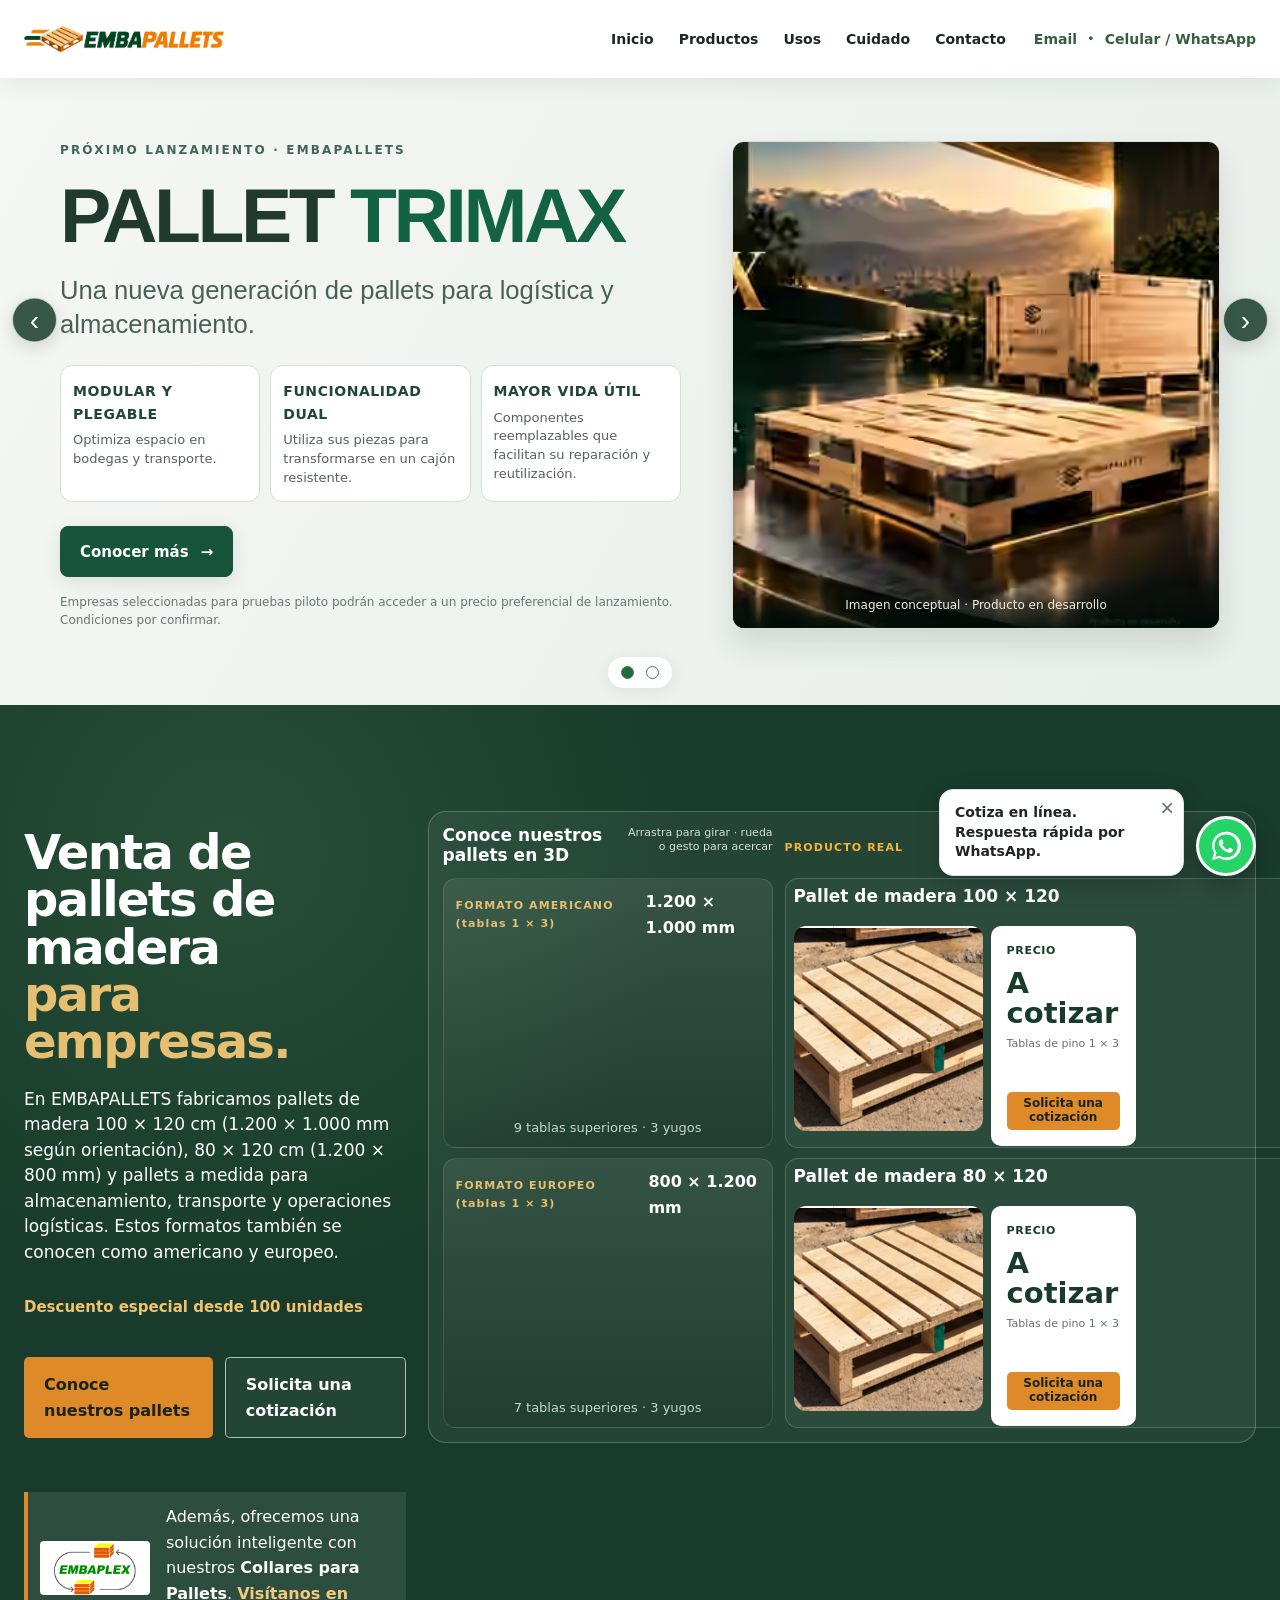
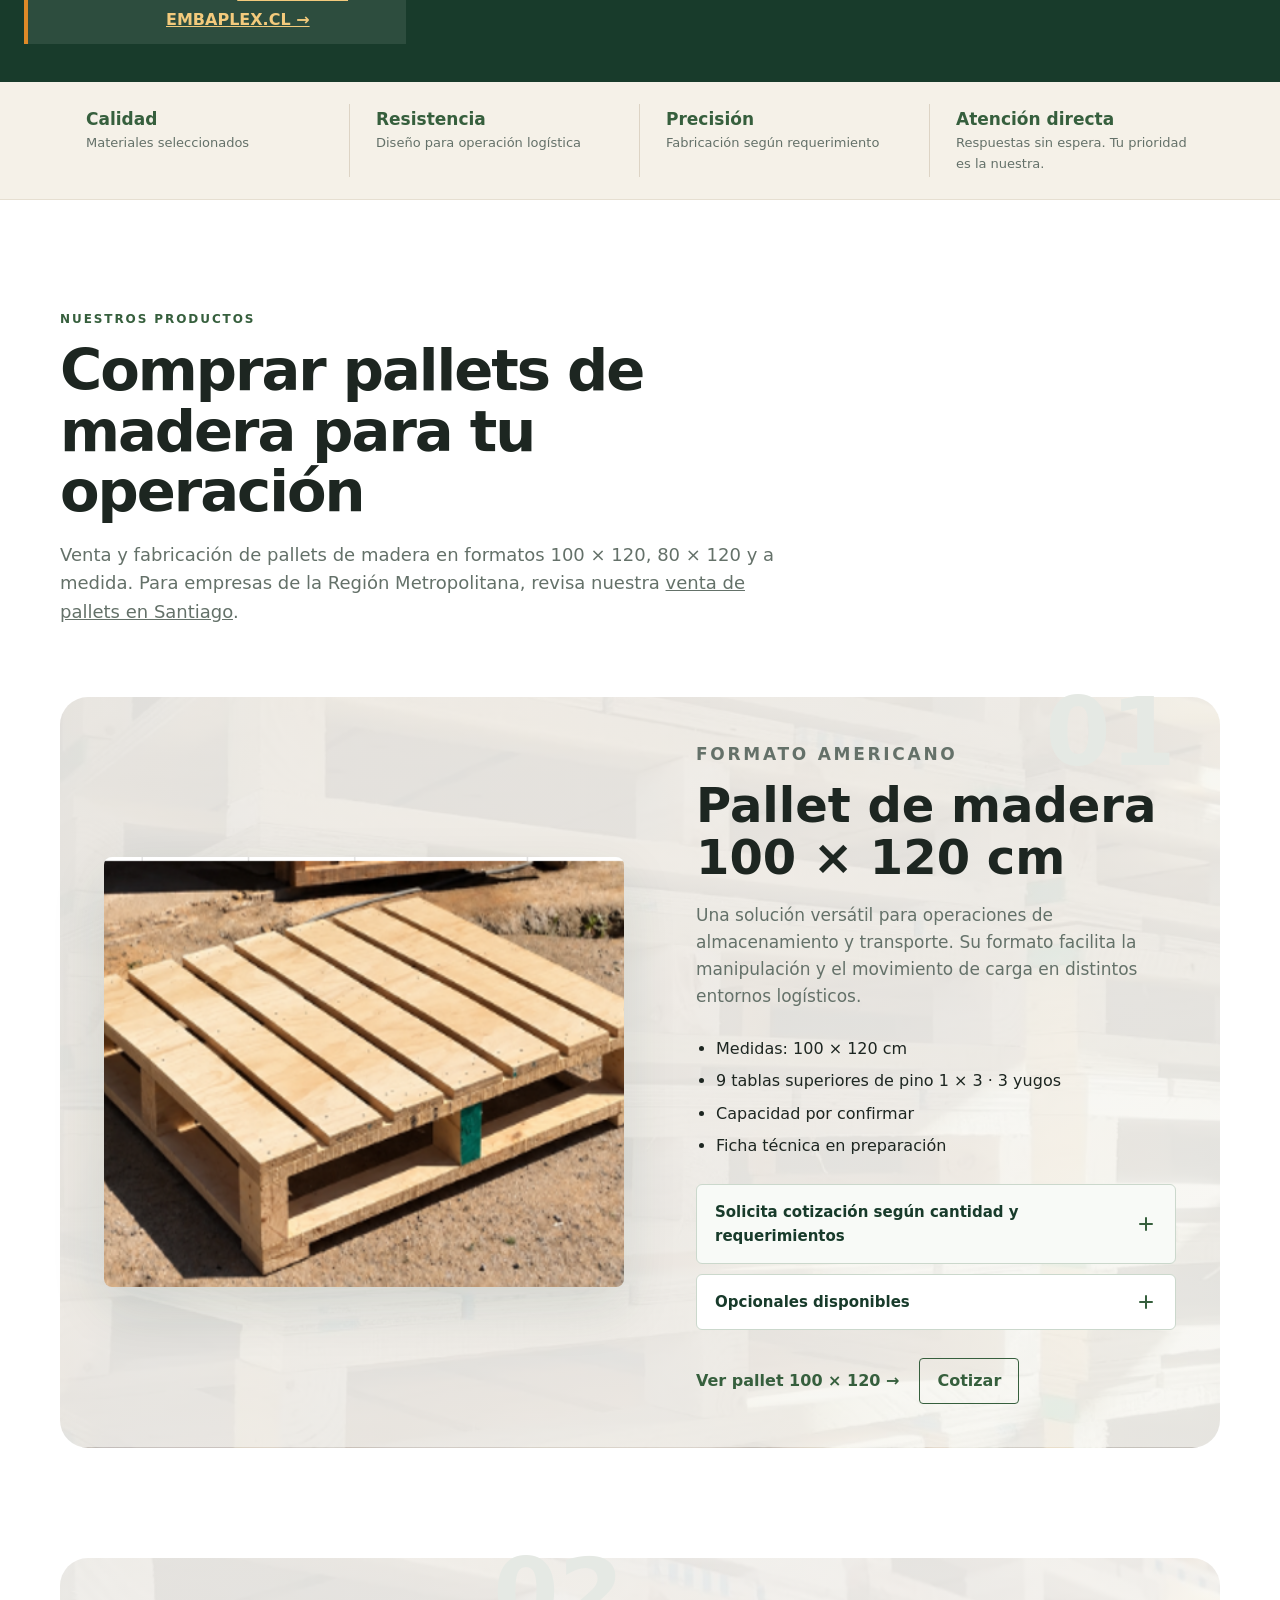
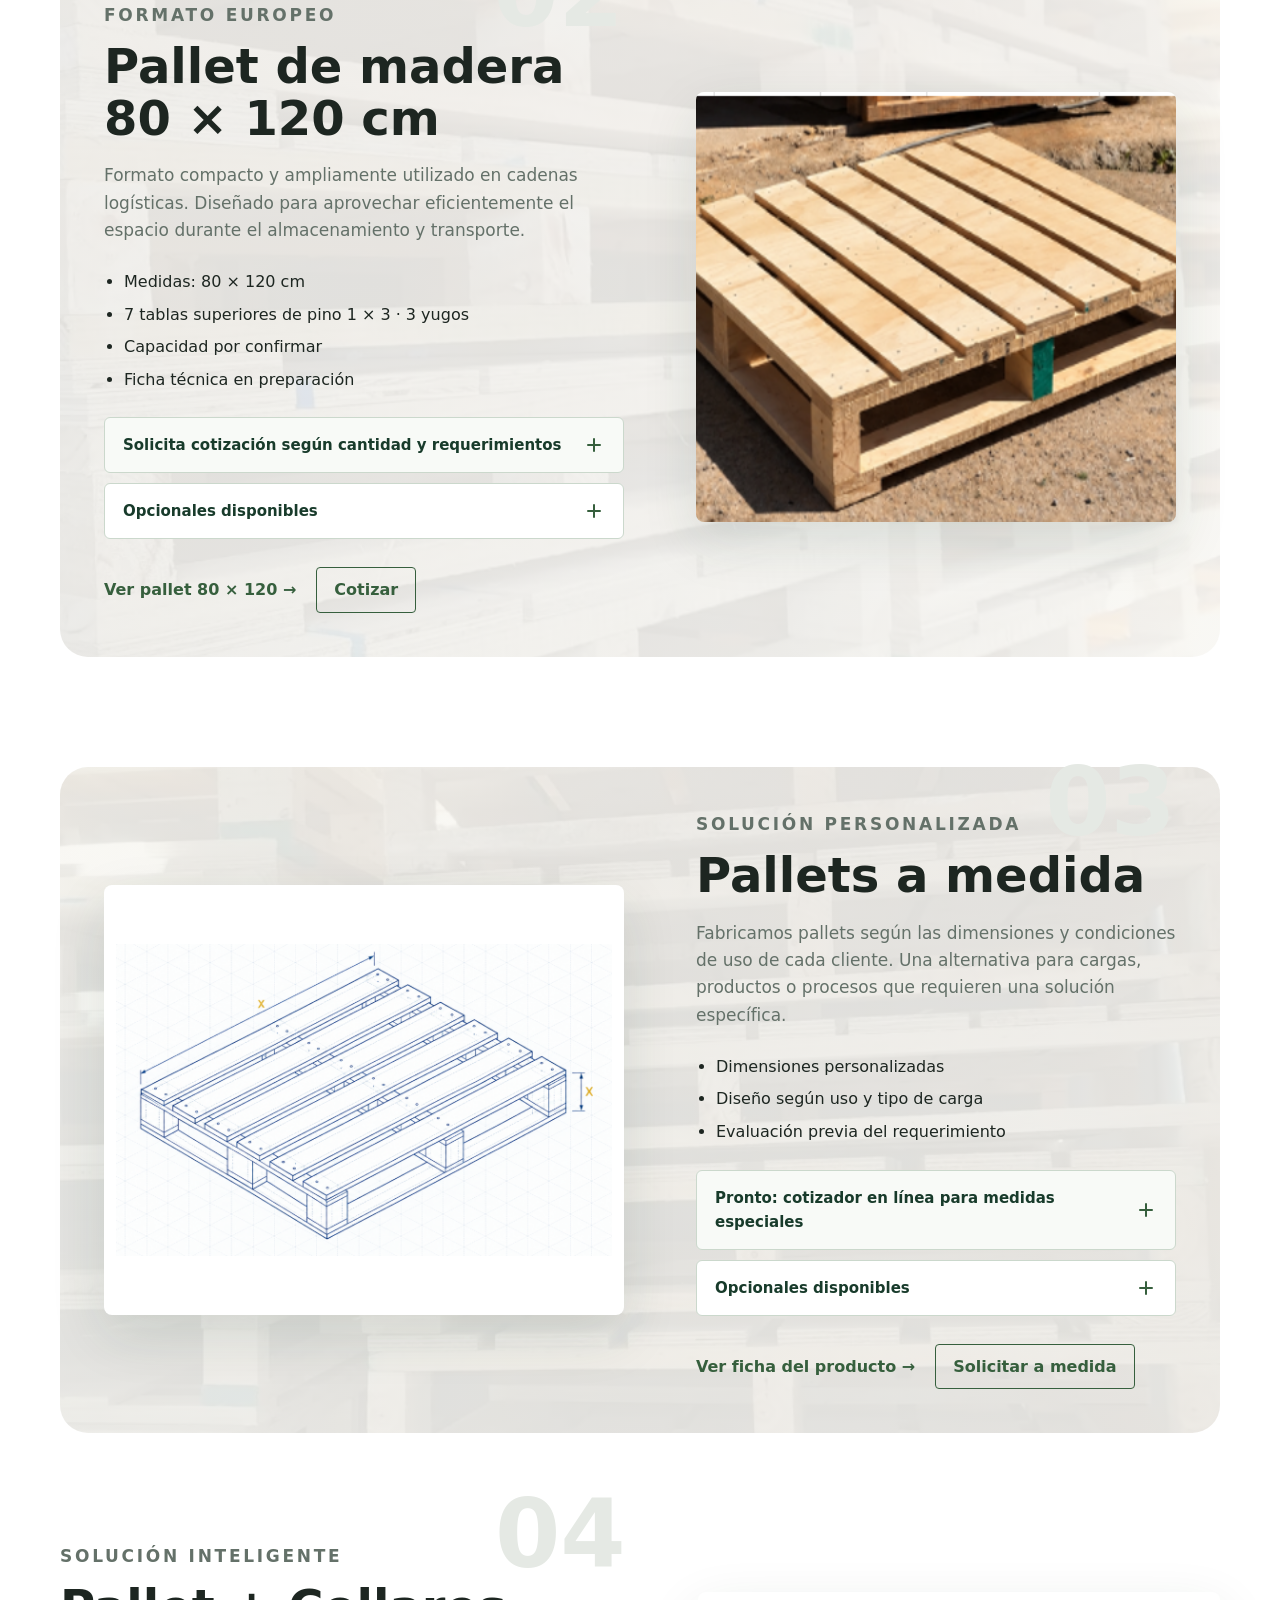
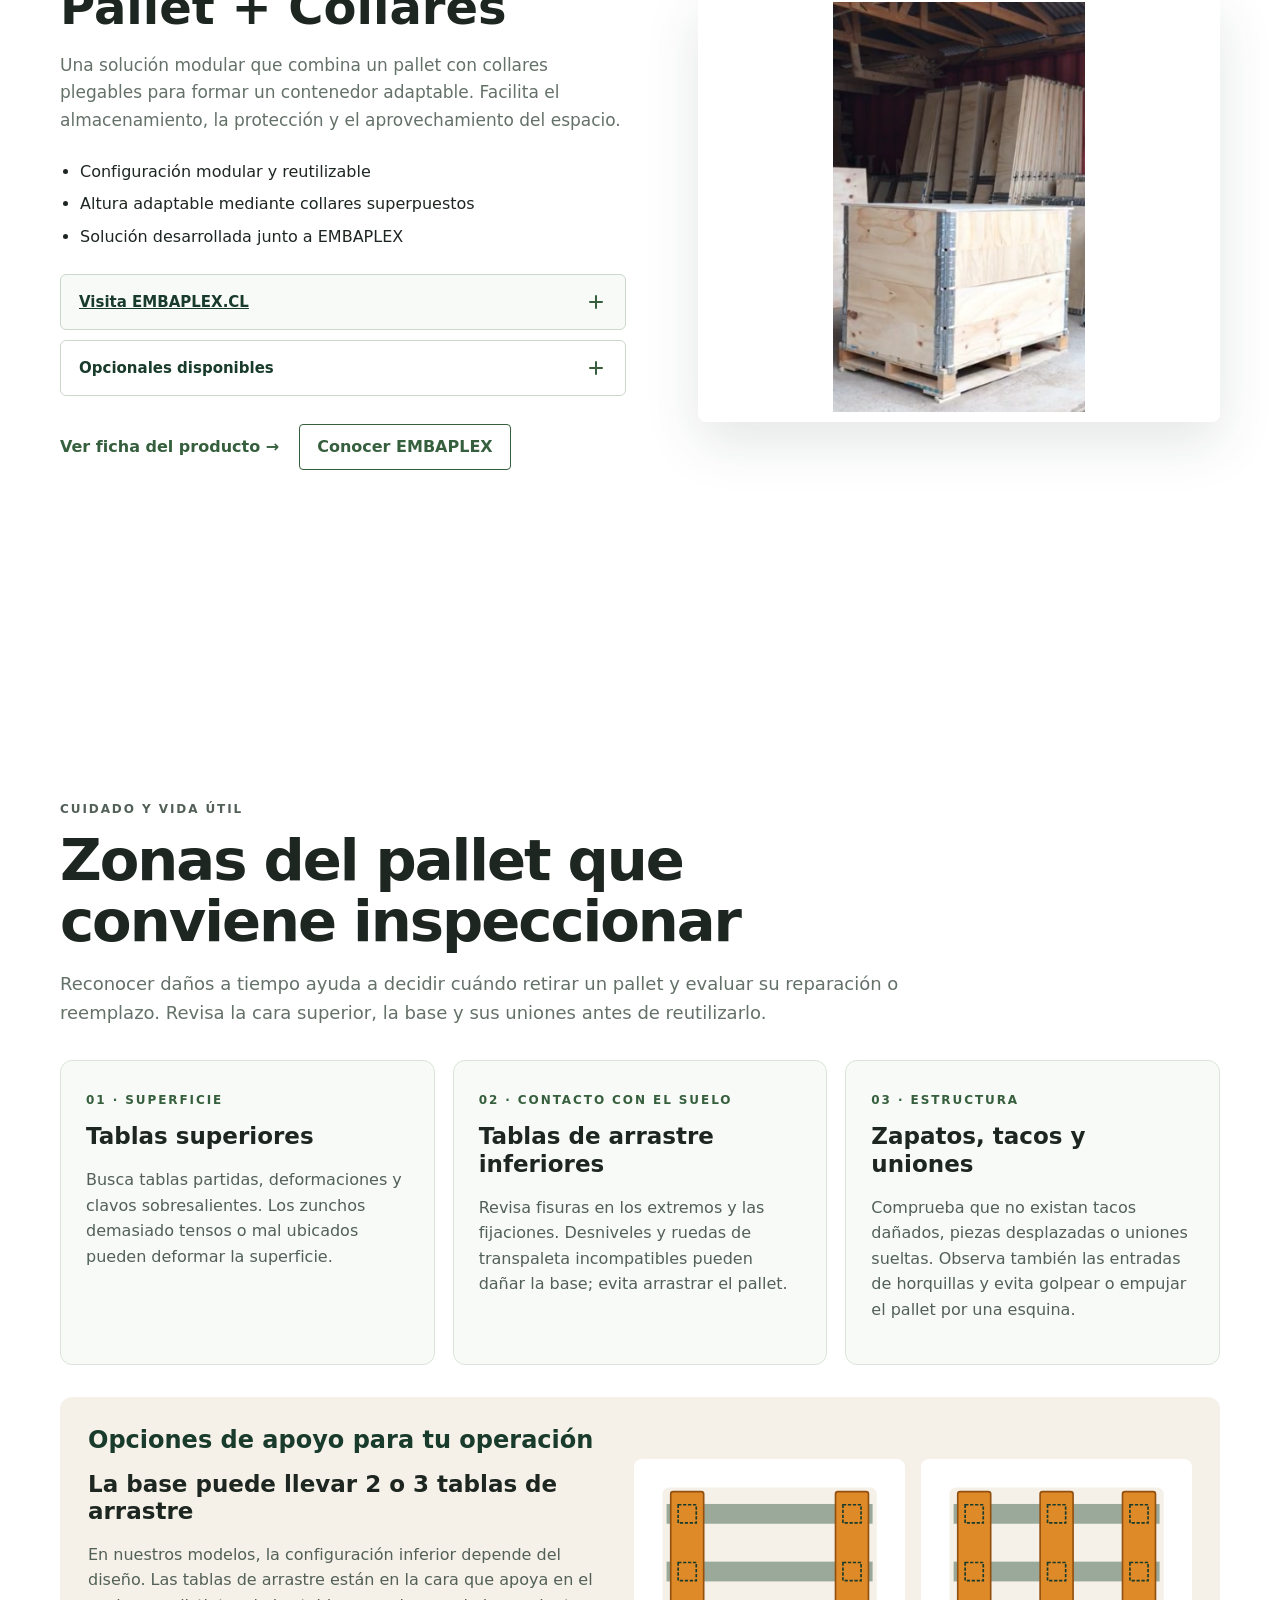
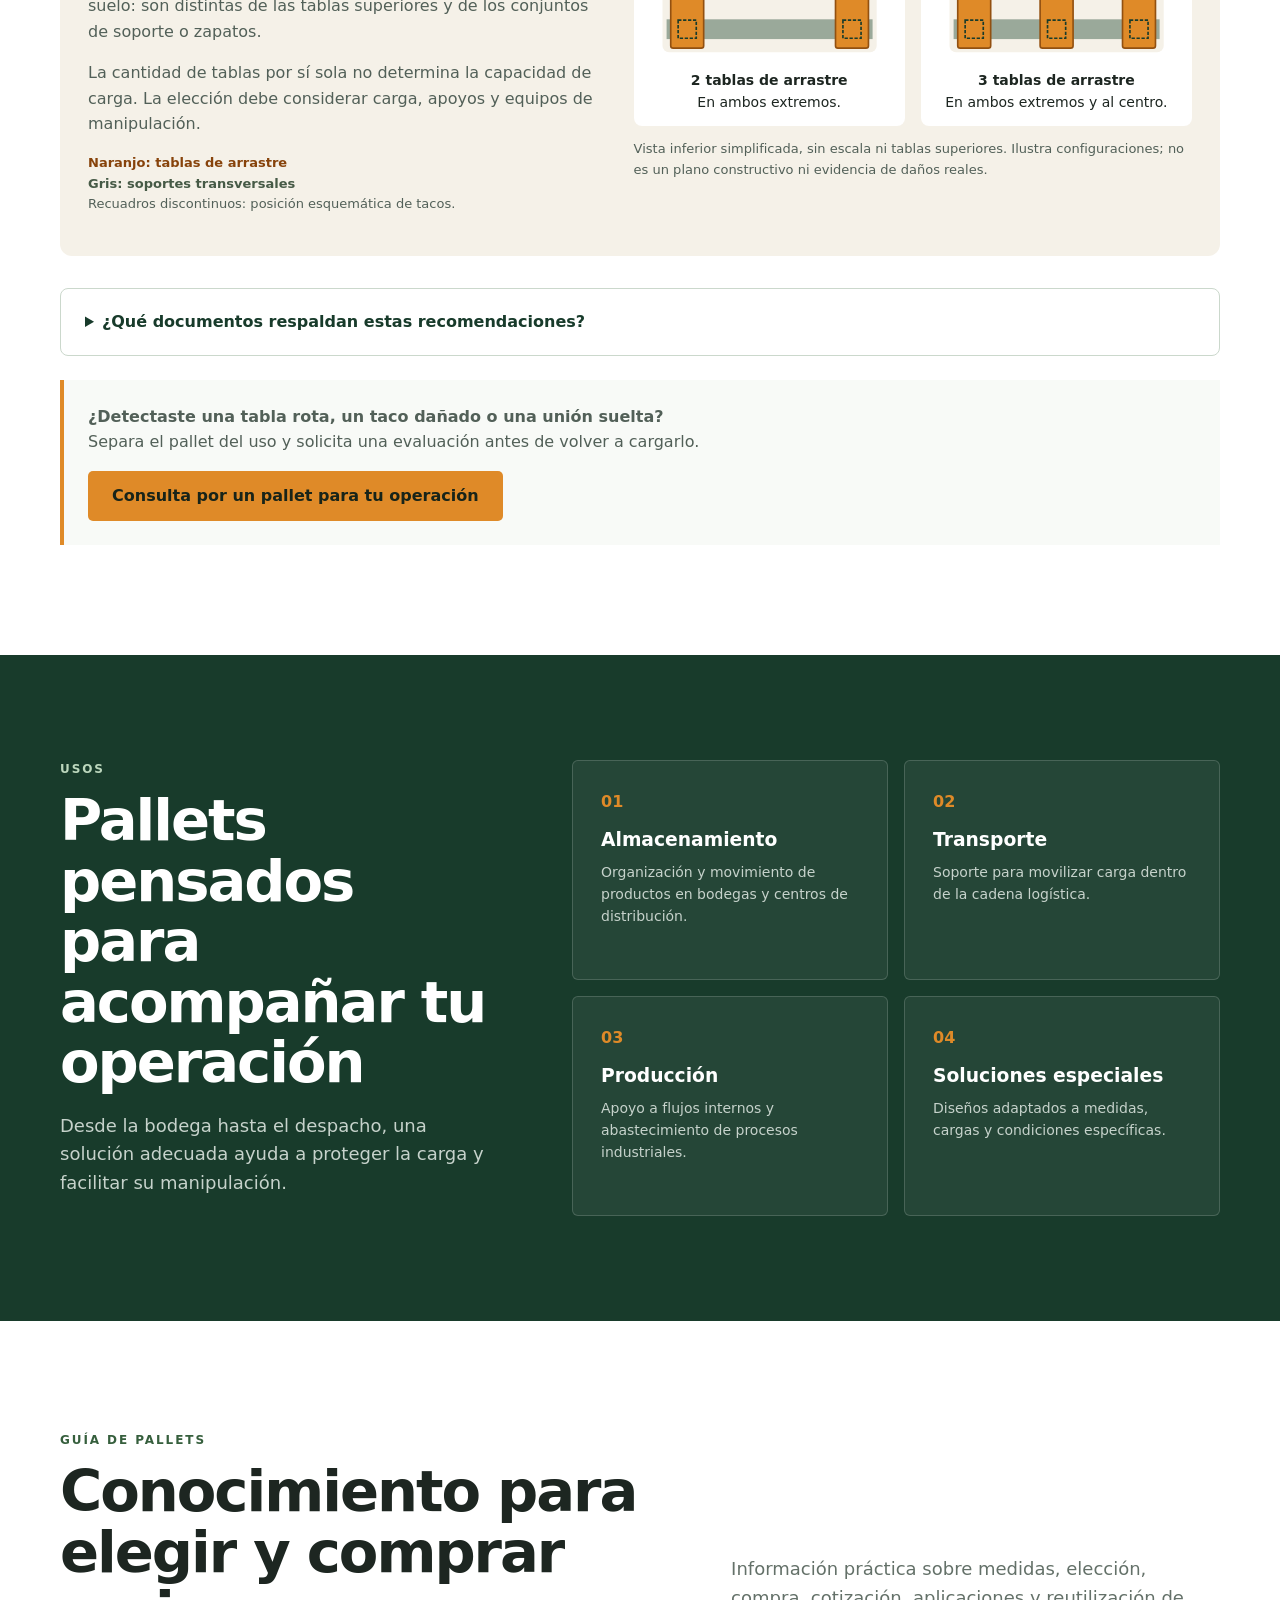
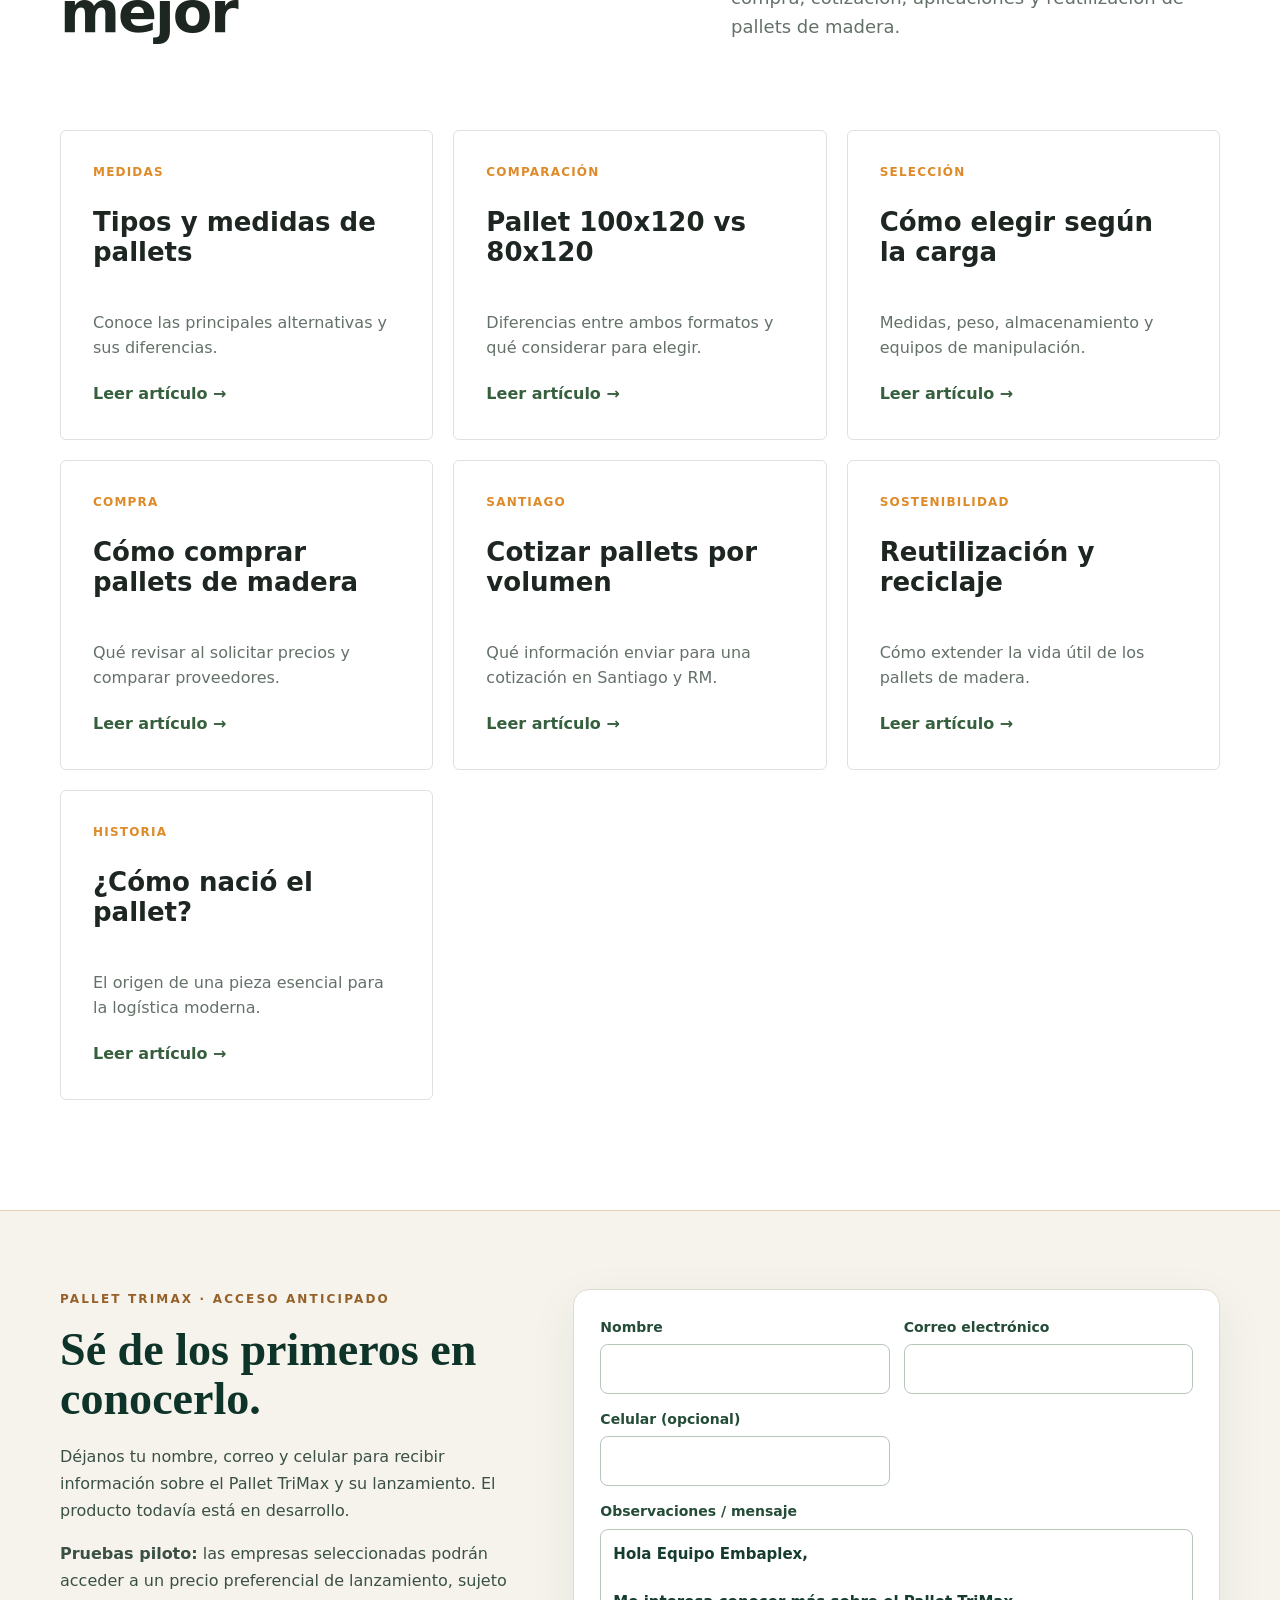
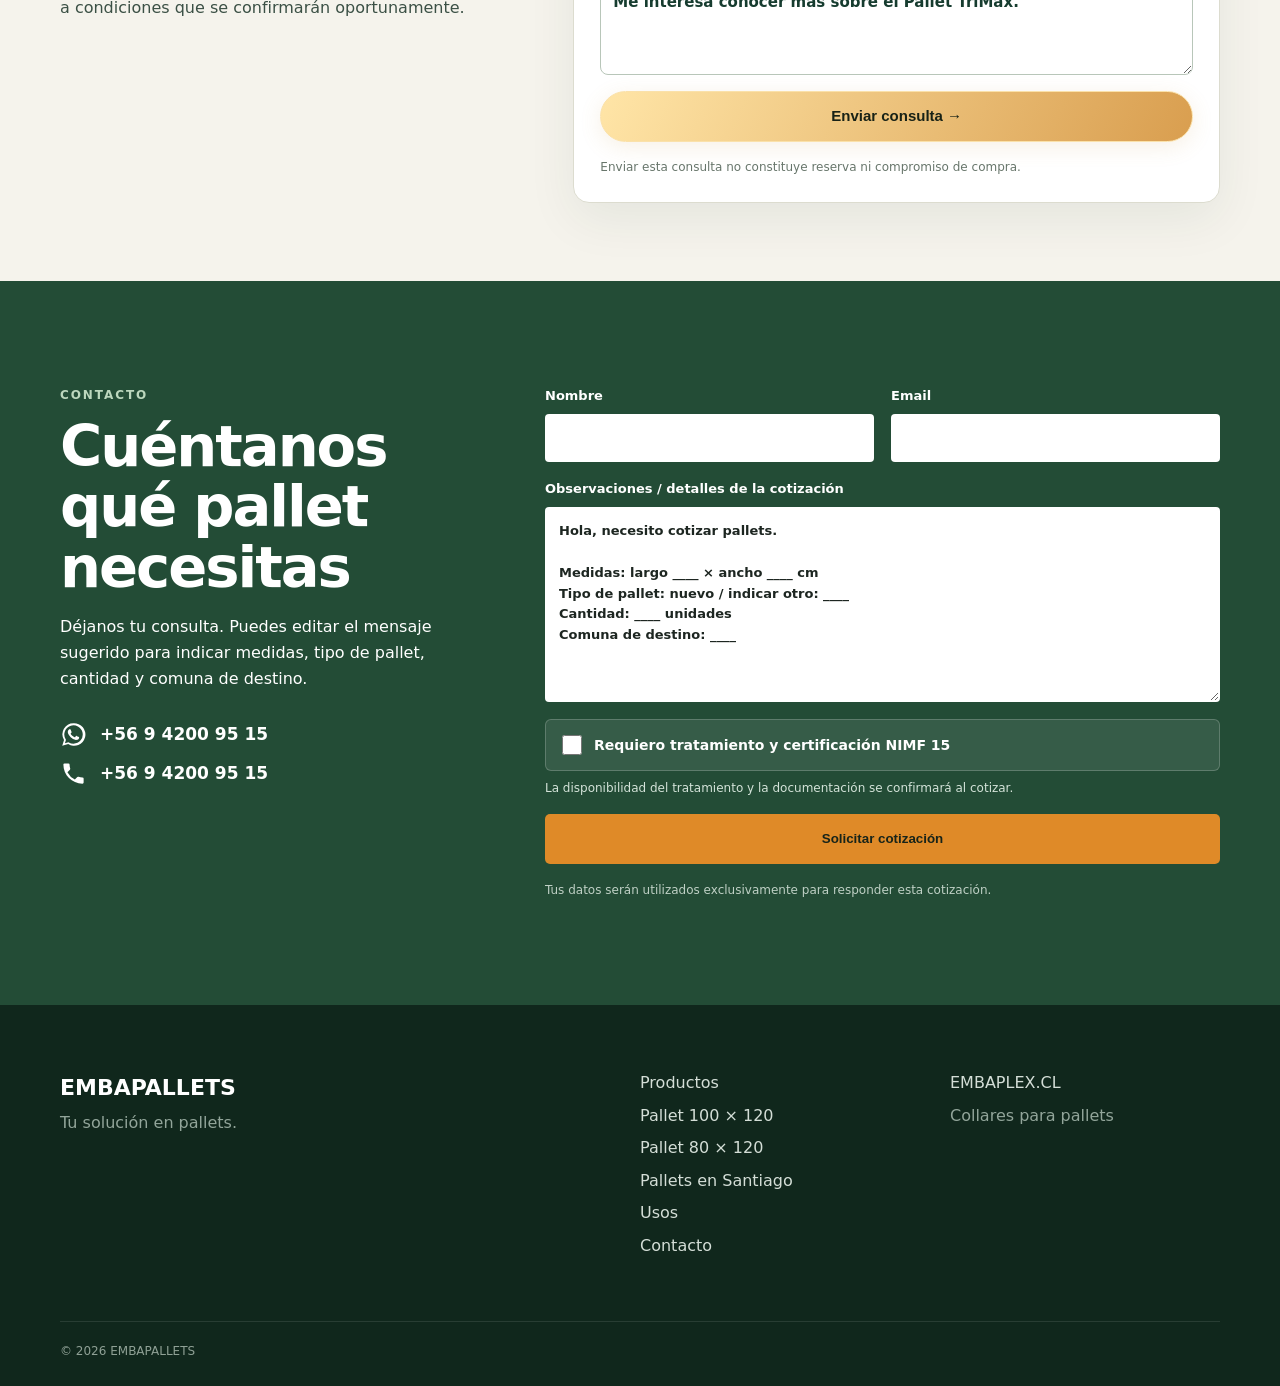
==== commit e891499b: "Ocultar temporalmente banners de medio pallet y europallet manteniendo TriMax y mayor vida útil" ====
--- a/index.html
+++ b/index.html
@@ -71,8 +71,8 @@
     <div class="hero-carousel" id="inicio" role="region" aria-roledescription="carrusel" aria-label="Destacados de EMBAPALLETS" data-hero-carousel>
       <div class="hero-carousel-viewport">
 
-        <!-- Diapositiva 1: oferta medio pallet 500 x 1200 mm -->
-        <section class="hero-carousel-slide hero-offer-slide is-active" data-hero-slide aria-label="Oferta especial de medio pallet">
+        <!-- Diapositiva 1: oferta medio pallet 500 x 1200 mm. PAUSADA: quitar data-hero-disabled para reactivarla. -->
+        <section class="hero-carousel-slide hero-offer-slide" data-hero-slide data-hero-disabled aria-label="Oferta especial de medio pallet" hidden>
           <div class="wrap hero-offer-grid">
             <div class="hero-offer-copy">
               <p class="hero-offer-label">OFERTA ESPECIAL · Stock limitado</p>
@@ -93,7 +93,7 @@
           </div>
         </section>
         <!-- Diapositiva 2: lanzamiento conceptual PALLET TRIMAX -->
-        <section class="hero-carousel-slide hero-trimax-slide" data-hero-slide aria-labelledby="trimax-hero-title" hidden>
+        <section class="hero-carousel-slide hero-trimax-slide is-active" data-hero-slide aria-labelledby="trimax-hero-title">
           <div class="wrap trimax-hero-grid">
             <div class="trimax-hero-copy">
               <p class="trimax-eyebrow">PRÓXIMO LANZAMIENTO · EMBAPALLETS</p>
@@ -139,15 +139,15 @@
         </figure>
       </div>
         </section>
-        <!-- Diapositiva 4: Euro Pallet 800 x 1200 mm -->
-        <section class="hero-carousel-slide hero-euro-slide" data-hero-slide aria-label="Euro Pallet 800 por 1200 milímetros" hidden>
+        <!-- Diapositiva 4: Euro Pallet 800 x 1200 mm. PAUSADA: quitar data-hero-disabled para reactivarla. -->
+        <section class="hero-carousel-slide hero-euro-slide" data-hero-slide data-hero-disabled aria-label="Euro Pallet 800 por 1200 milímetros" hidden>
           <a class="hero-euro-banner" href="#contacto" data-quote-product="Euro Pallet 800 × 1200 mm" aria-label="Cotizar Euro Pallet 800 por 1200 mm por $13.900 netos más IVA">
             <img src="assets/images/euro-pallet-800x1200-banner.avif?v=20261018-1" width="1100" height="445" loading="lazy" decoding="async" alt="Euro Pallet Embapallets 800 × 1200 mm. Cubierta de 7 tablas: 3 de 125 mm y 4 de 90 mm; separación aproximada de 10,8 mm, con 9 tacos. Marca quemada horizontal en la tabla exterior. Precio $13.900 netos más IVA." />
             <svg class="hero-euro-price-replacement" viewBox="0 0 1100 445" preserveAspectRatio="xMidYMid meet" aria-hidden="true" focusable="false">
               <defs><linearGradient id="euro-price-orange" x1="0%" y1="0%" x2="100%" y2="0%"><stop offset="0%" stop-color="#d36a38"/><stop offset="100%" stop-color="#ed7a42"/></linearGradient></defs>
-              <rect x="97" y="205" width="294" height="104" rx="17" fill="url(#euro-price-orange)"/>
-              <text x="244" y="268" text-anchor="middle" font-family="Arial, Helvetica, sans-serif" font-weight="900" font-size="53" fill="#ffffff">$13.900</text>
-              <text x="244" y="298" text-anchor="middle" font-family="Arial, Helvetica, sans-serif" font-weight="700" font-size="22" fill="#ffffff">netos + IVA</text>
+              <rect x="67" y="235" width="261" height="91" rx="14" fill="url(#euro-price-orange)"/>
+              <text x="197.5" y="290" text-anchor="middle" font-family="Arial, Helvetica, sans-serif" font-weight="900" font-size="49" fill="#ffffff">$13.900</text>
+              <text x="197.5" y="318" text-anchor="middle" font-family="Arial, Helvetica, sans-serif" font-weight="700" font-size="19" fill="#ffffff">netos + IVA</text>
             </svg>
           </a>
           <div class="hero-euro-mobile-summary">
@@ -341,7 +341,7 @@
   <div class="floating-whatsapp-wrap" aria-label="Cotizar pallets por WhatsApp"><div class="floating-whatsapp-prompt">Cotiza en línea. Respuesta rápida por WhatsApp.<button class="floating-whatsapp-close" type="button" aria-label="Cerrar mensaje" onclick="this.parentElement.hidden = true">×</button></div><a class="floating-whatsapp" href="https://wa.me/56942009515?text=Hola%2C%20quiero%20cotizar%20pallets.%20Necesito%20indicar%20tipo%2C%20cantidad%20y%20medidas." target="_blank" rel="noopener" aria-label="Contactar a EMBAPALLETS por WhatsApp al +56 9 4200 95 15" title="Escríbenos por WhatsApp"><svg viewBox="0 0 24 24" aria-hidden="true"><path d="M12 2a9.8 9.8 0 0 0-8.42 14.84L2 22l5.3-1.53A10 10 0 1 0 12 2Zm0 18.18a8.2 8.2 0 0 1-4.18-1.14l-.3-.18-3.14.91.94-3.06-.2-.31A8.18 8.18 0 1 1 12 20.18Zm4.49-6.13c-.25-.12-1.46-.72-1.69-.8-.23-.09-.4-.13-.57.12-.16.25-.64.8-.79.97-.14.16-.29.18-.53.06-.25-.12-1.04-.38-1.98-1.22a7.44 7.44 0 0 1-1.37-1.7c-.14-.25-.01-.38.11-.5.11-.11.25-.29.37-.43.12-.15.16-.25.25-.41.08-.17.04-.31-.02-.43-.06-.13-.56-1.35-.77-1.85-.2-.49-.41-.42-.57-.43h-.48c-.17 0-.43.06-.66.31-.23.25-.87.85-.87 2.07s.89 2.4 1.01 2.57c.12.16 1.75 2.67 4.24 3.75.59.25 1.05.41 1.42.52.59.19 1.13.16 1.55.1.48-.07 1.46-.6 1.67-1.18.2-.58.2-1.08.14-1.18-.06-.1-.22-.16-.47-.29Z"/></svg></a></div>
 
   <footer><div class="wrap footer-grid"><div><strong>EMBAPALLETS</strong><p>Tu solución en pallets.</p></div><div><a href="#productos">Productos</a><a href="productos/pallet-estandar-100x120.html">Pallet 100 × 120</a><a href="productos/pallet-europeo-80x120.html">Pallet 80 × 120</a><a href="venta-pallets-santiago.html">Pallets en Santiago</a><a href="#usos">Usos</a><a href="#contacto">Contacto</a></div><div><a href="https://embaplex.cl/" target="_blank" rel="noopener">EMBAPLEX.CL</a><p>Collares para pallets</p></div></div><p class="copyright">© <span id="year"></span> EMBAPALLETS</p></footer>
-  <script src="js/app.js?v=20261018-trimax1"></script>
+  <script src="js/app.js?v=20261022-promo-pausadas"></script>
   <script type="module" src="js/pallet-3d.js?v=20260925-2"></script>
 </body>
 </html>
--- a/css/styles.css
+++ b/css/styles.css
@@ -806,11 +806,7 @@
   background:linear-gradient(112deg,#fff 0%,#fafaf7 48%,#edf1eb 100%);
 }
 .hero-euro-banner{display:block;position:relative;width:min(100%,1180px);margin:0 auto;border-radius:12px;overflow:hidden}
-.hero-euro-price-updated{position:absolute;left:0;right:0;bottom:0;z-index:1;display:flex;flex-wrap:wrap;align-items:center;justify-content:center;gap:12px;padding:13px 18px;background:#105538;color:#fff;font-weight:800;pointer-events:none;box-shadow:0 -5px 20px rgba(0,0,0,.08)}
-.hero-euro-price-updated strong{font-size:clamp(28px,3.5vw,43px);line-height:1;font-weight:900}
-.hero-euro-price-updated span:first-child{font-size:13px;letter-spacing:.07em}
-.hero-euro-price-updated span:last-child{font-size:16px}
-@media(max-width:560px){.hero-euro-price-updated{gap:7px;padding:9px 7px}.hero-euro-price-updated strong{font-size:24px}.hero-euro-price-updated span:first-child{font-size:9px}.hero-euro-price-updated span:last-child{font-size:11px}}
+.hero-euro-price-replacement{position:absolute;inset:0;z-index:1;display:block;width:100%;height:100%;pointer-events:none}
 .hero-euro-banner img{display:block;width:100%;height:auto}
 .hero-euro-banner:focus-visible{outline:3px solid #e8781a;outline-offset:4px}
 .hero-euro-mobile-summary{display:none}
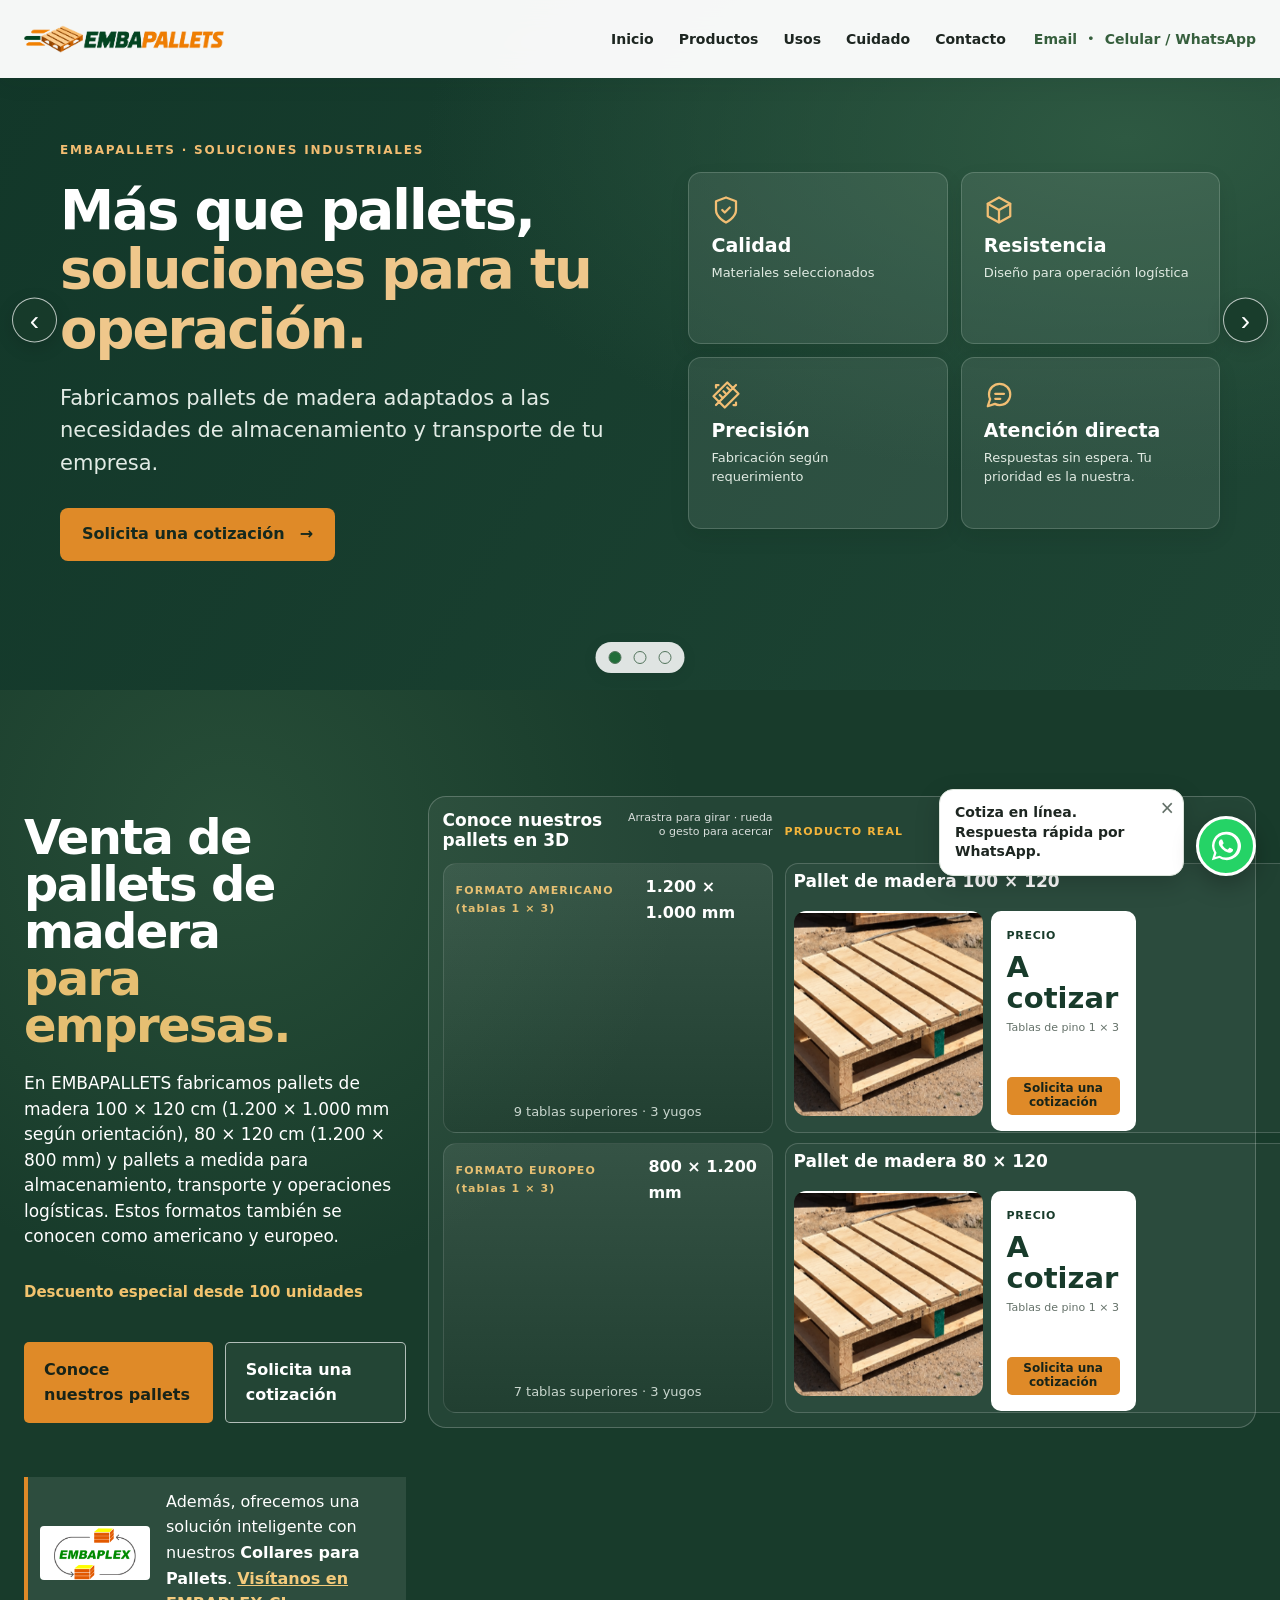
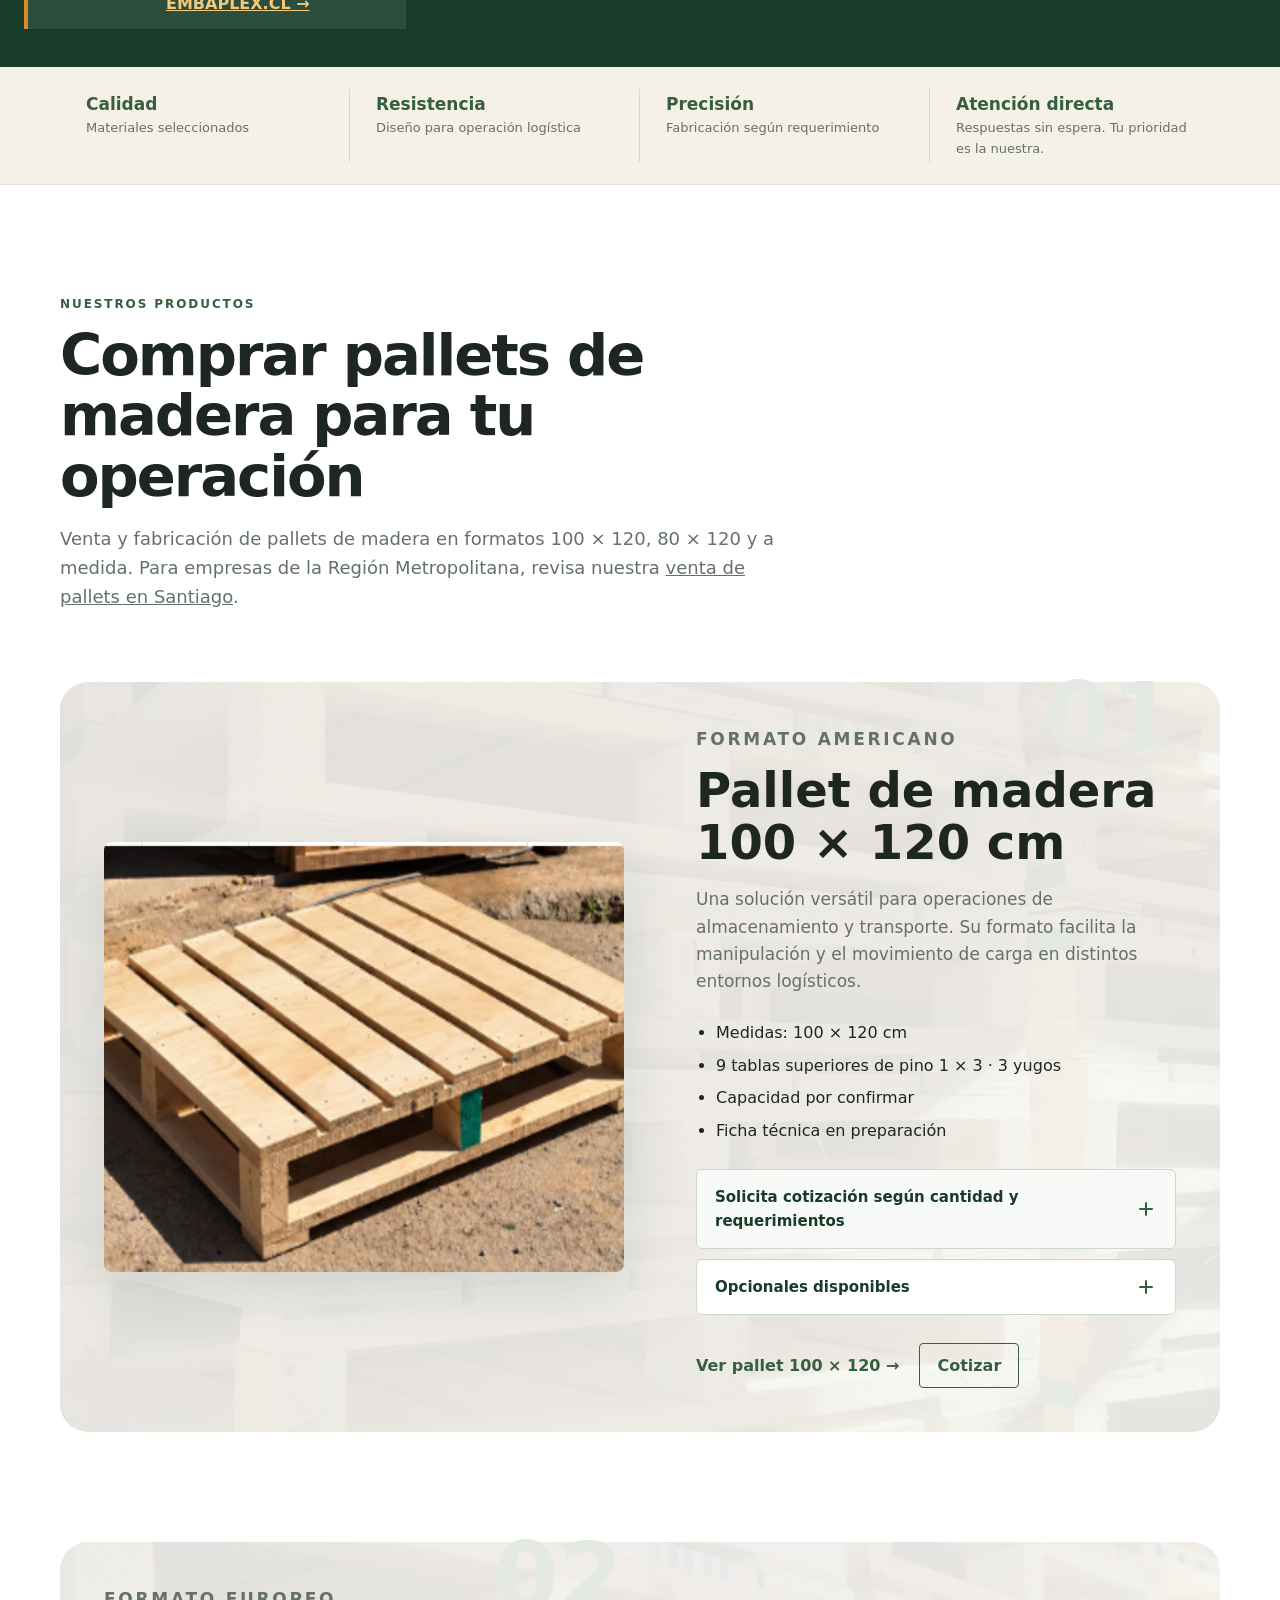
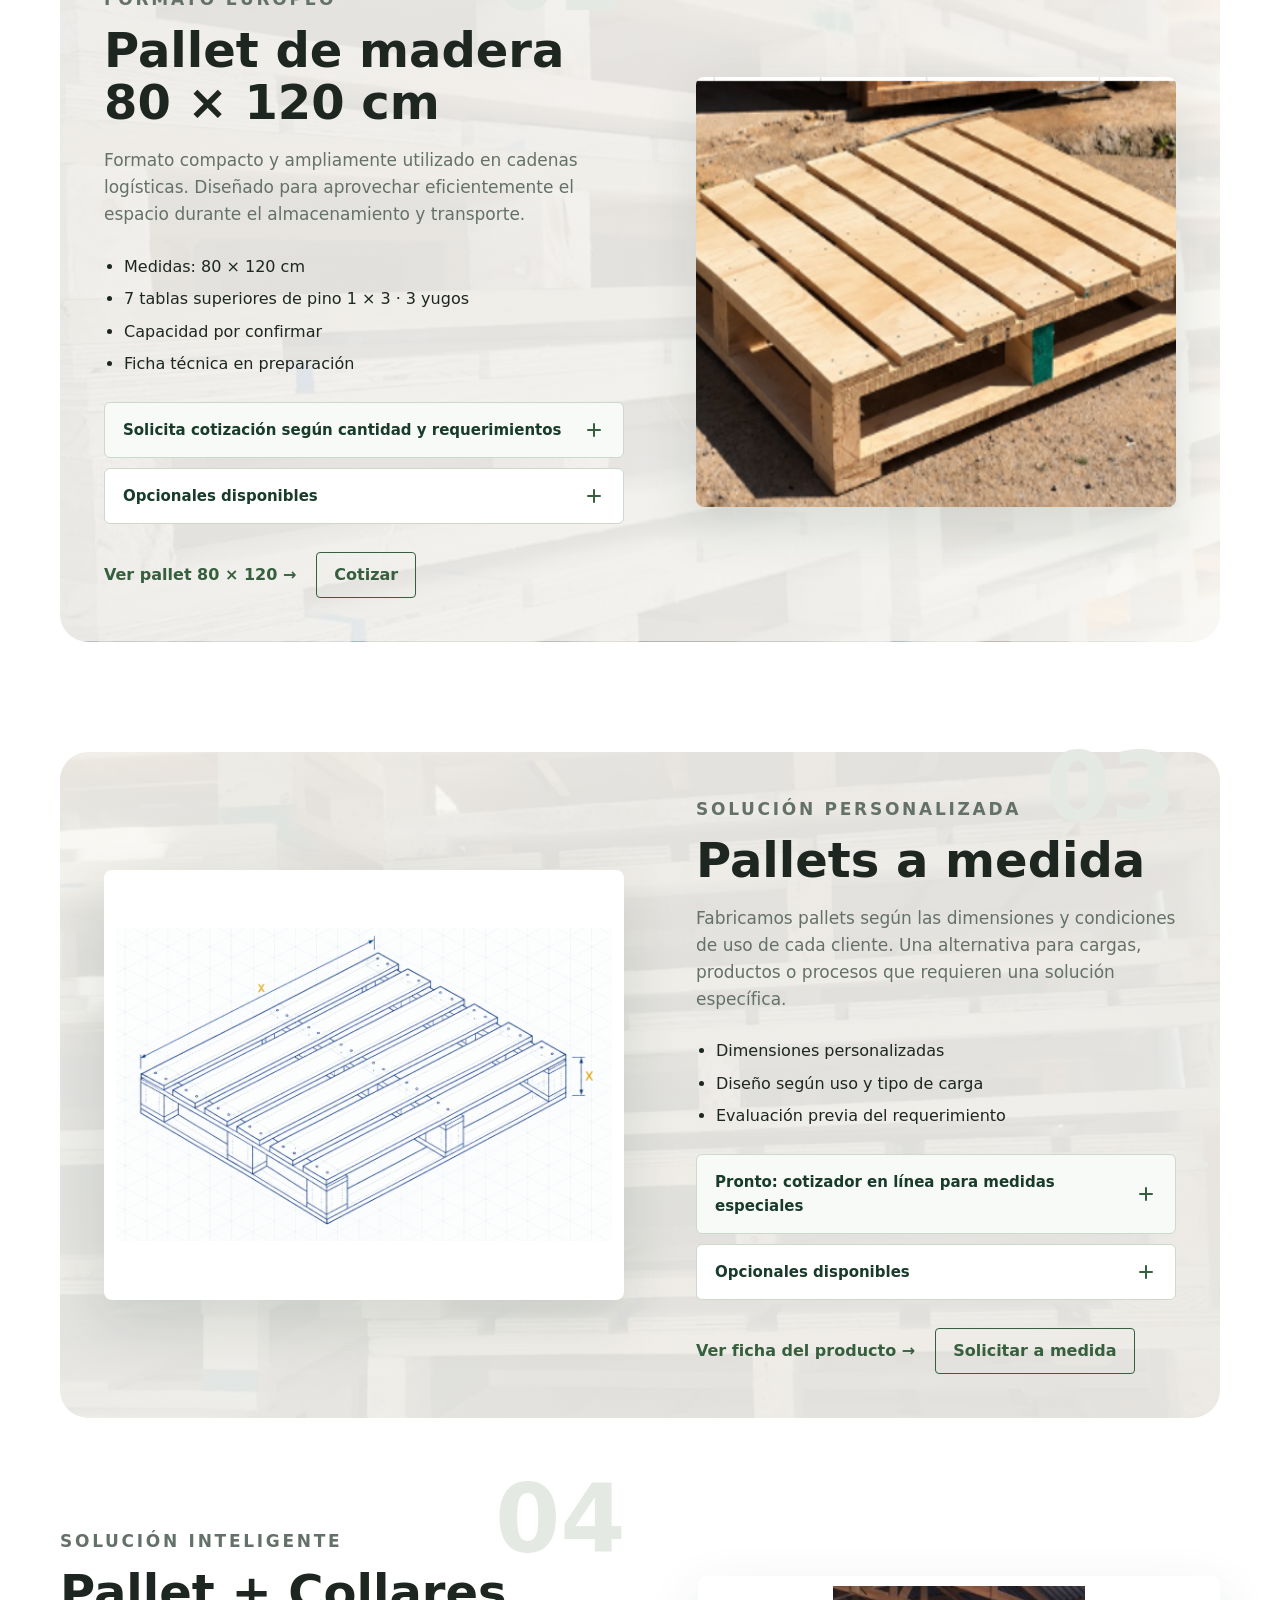
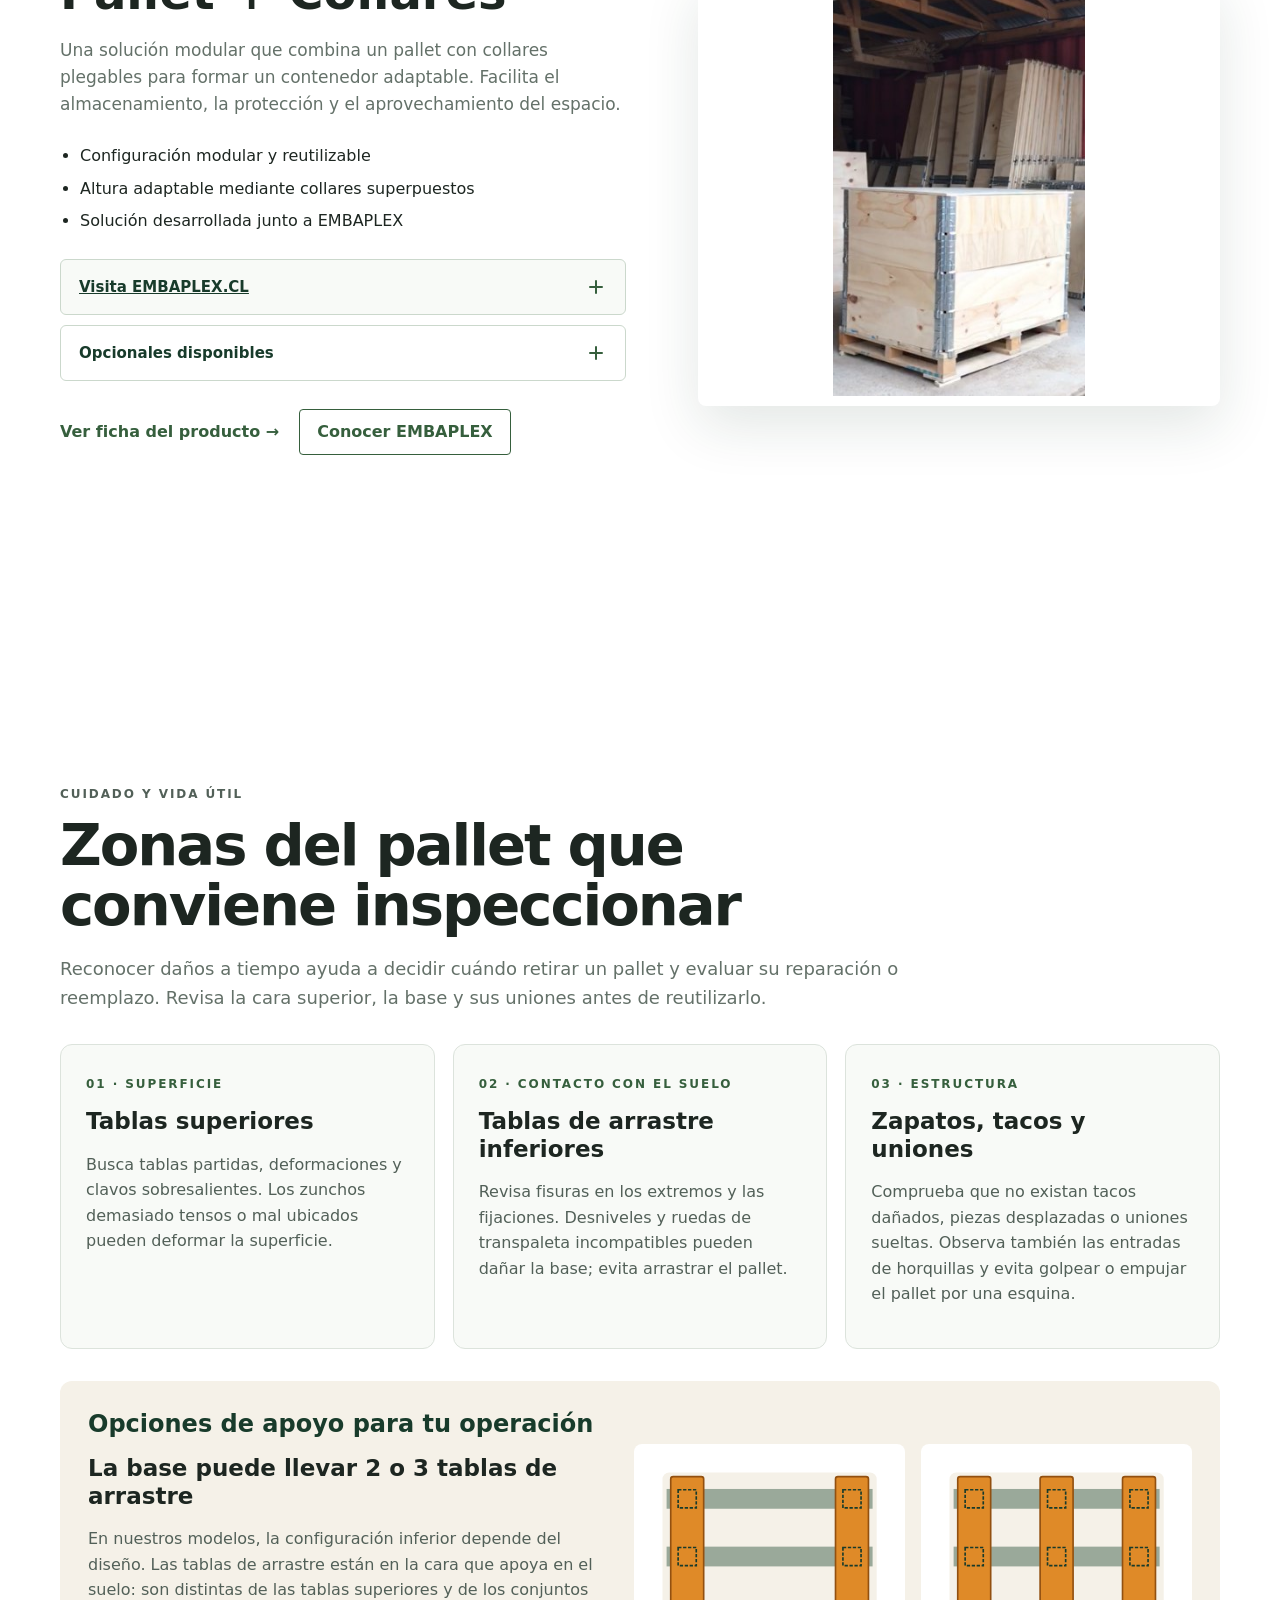
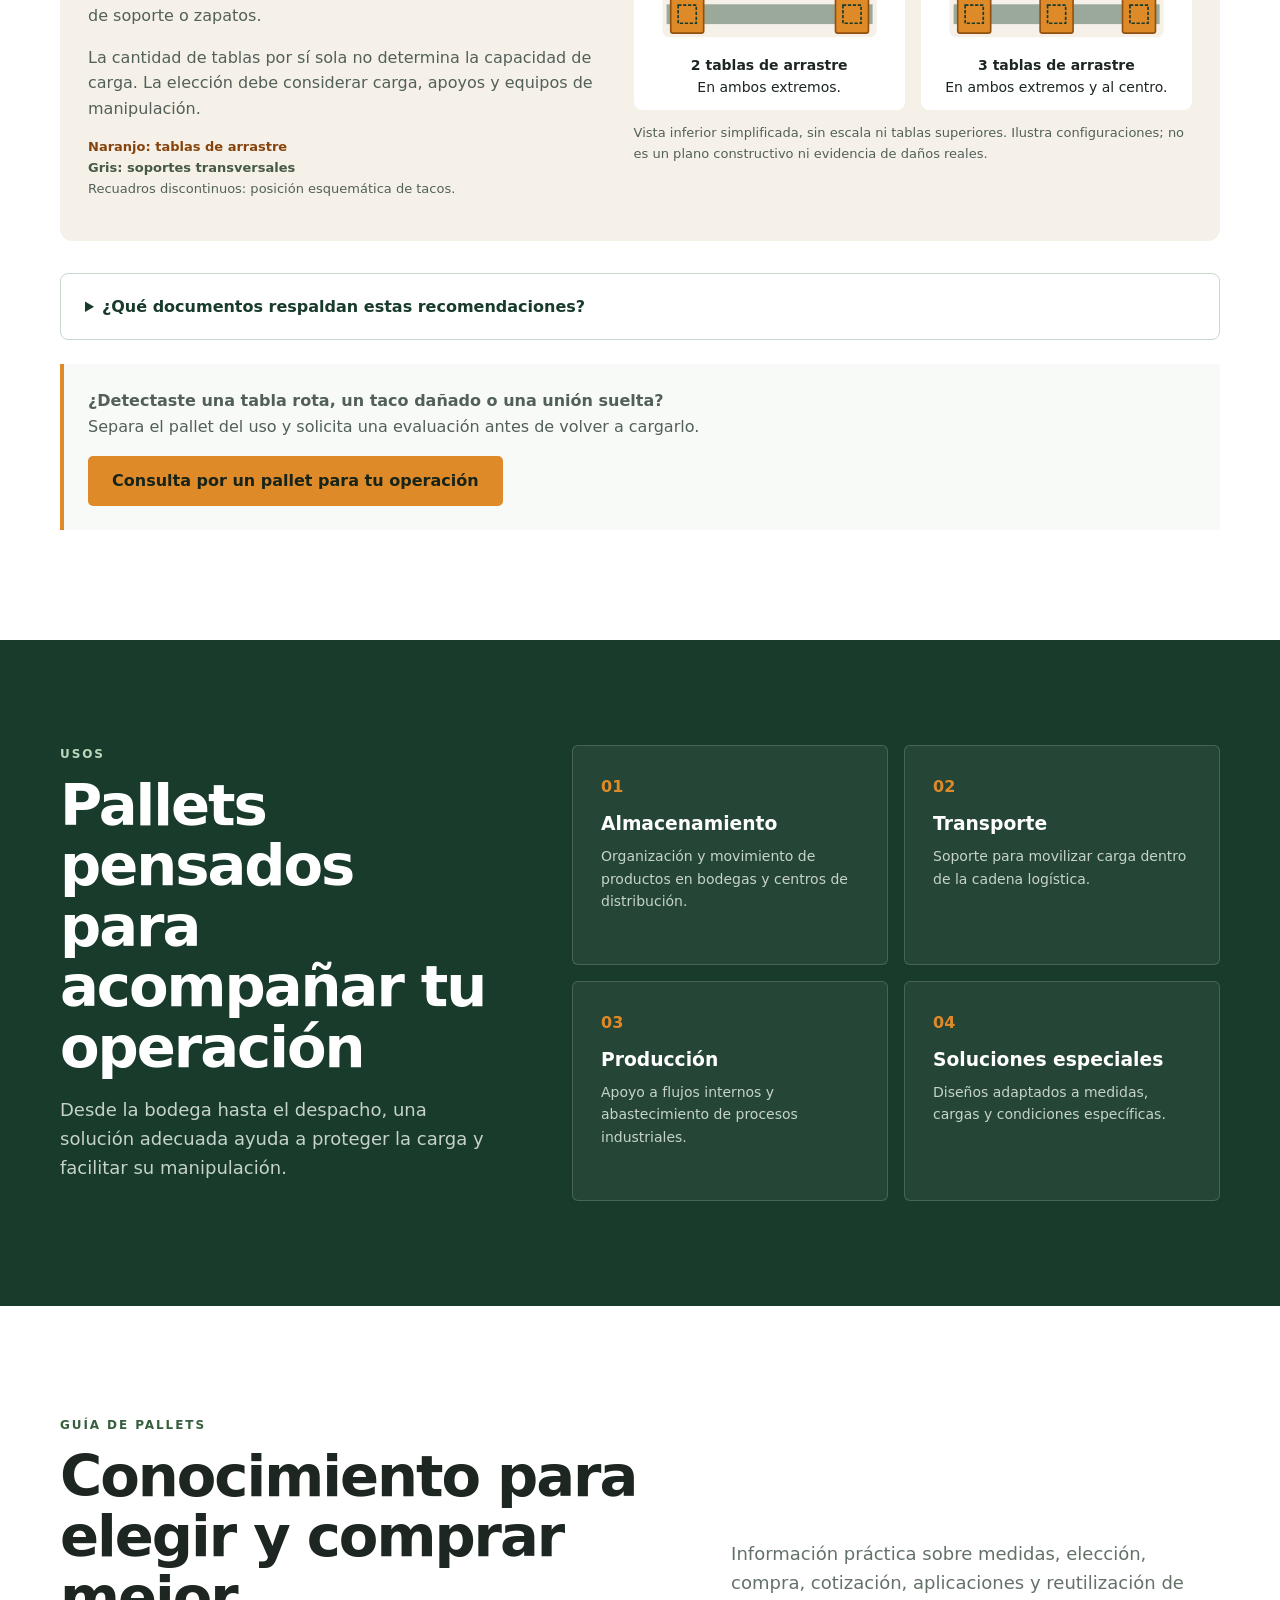
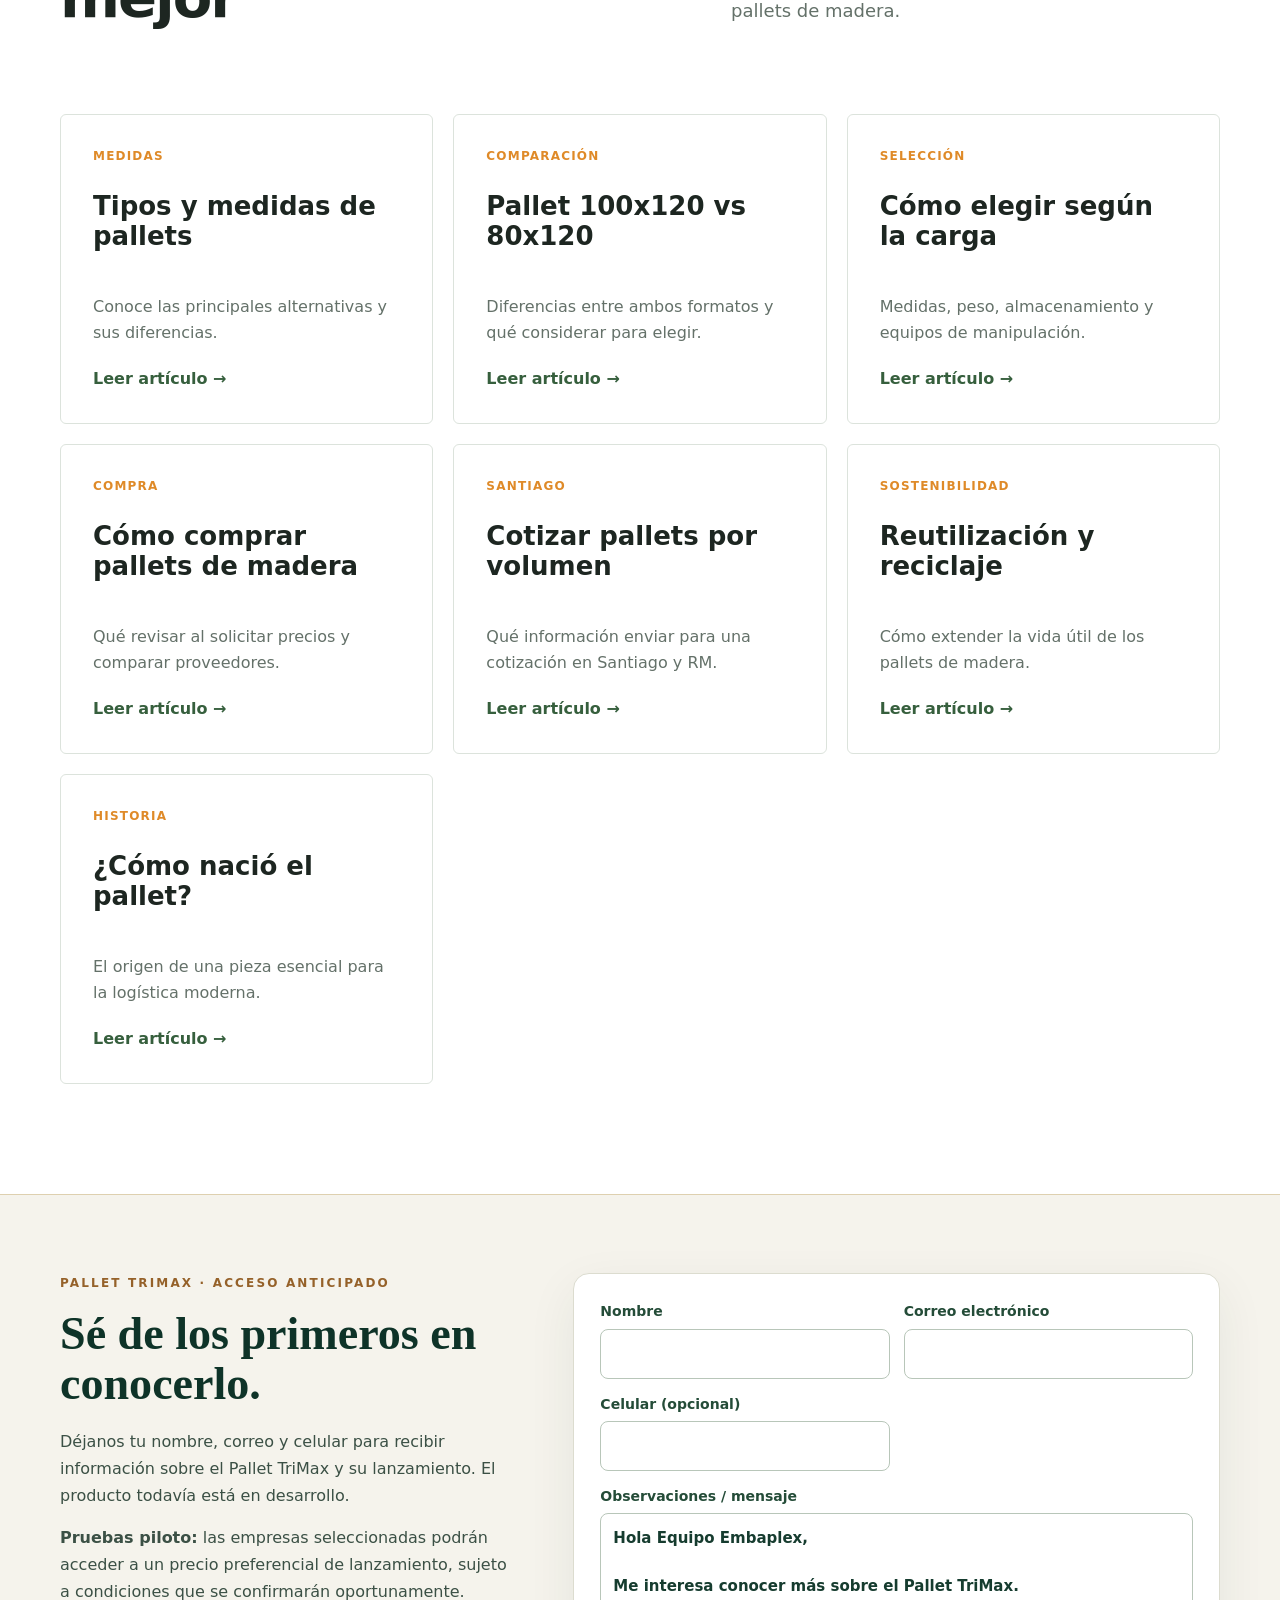
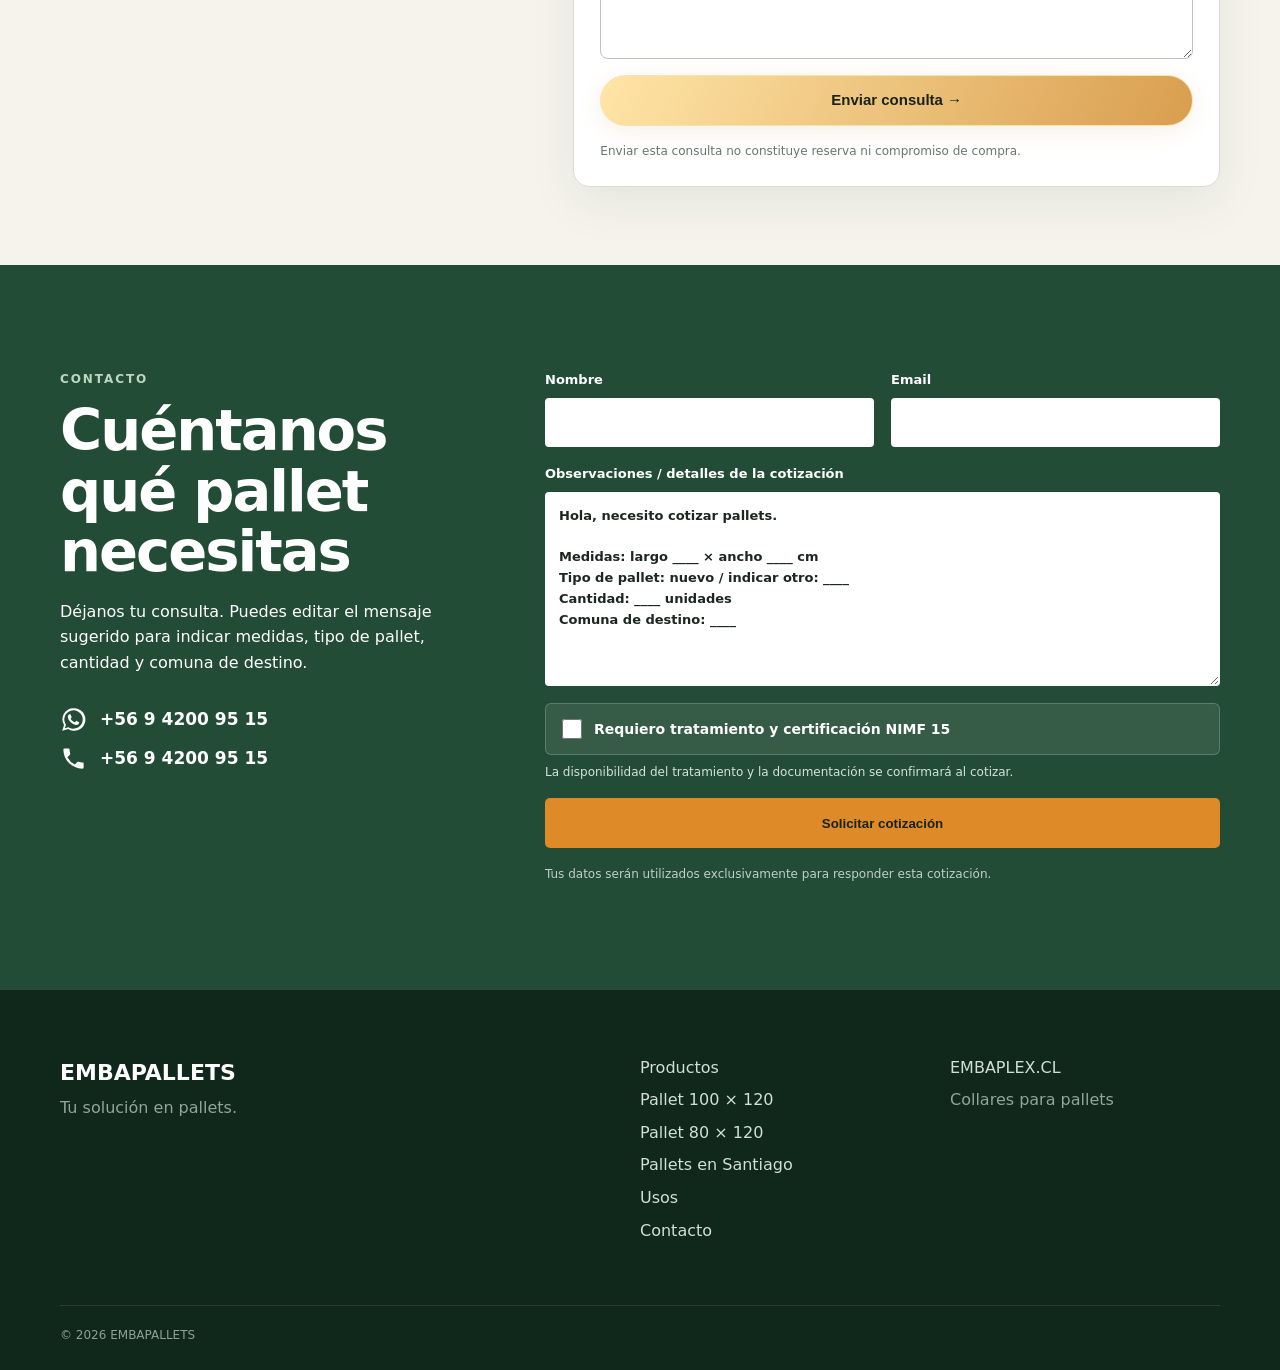
==== commit d08c8cc0: "Añadir carrusel de atributos consistente con el sitio y destacar su enlace WhatsApp" ====
--- a/index.html
+++ b/index.html
@@ -14,7 +14,7 @@
   <link rel="preload" as="image" href="assets/images/trimax-concepto.avif?v=20261018-1" type="image/avif">
   <title>Venta de Pallets de Madera | 100x120, 80x120 y a Medida | EMBAPALLETS</title><link rel="canonical" href="https://embapallets.cl/">
   <meta name="description" content="Venta y fabricación de pallets de madera para empresas. Pallets 100x120 cm (1200x1000 mm), 80x120 cm (1200x800 mm) y pallets a medida.">
-      <link rel="stylesheet" href="css/styles.css?v=20261021-euro13900-fix2">
+      <link rel="stylesheet" href="css/styles.css?v=20261022-atributos1">
 <script type="application/ld+json">
 {
   "@context": "https://schema.org",
@@ -71,7 +71,41 @@
     <div class="hero-carousel" id="inicio" role="region" aria-roledescription="carrusel" aria-label="Destacados de EMBAPALLETS" data-hero-carousel>
       <div class="hero-carousel-viewport">
 
-        <!-- Diapositiva 1: oferta medio pallet 500 x 1200 mm. PAUSADA: quitar data-hero-disabled para reactivarla. -->
+        <!-- Destacado principal: los cuatro atributos ya publicados en trust-strip. -->
+        <section class="hero-carousel-slide hero-values-slide is-active" data-hero-slide aria-labelledby="values-hero-title">
+          <div class="wrap hero-values-layout">
+            <div class="hero-values-copy">
+              <p class="hero-values-eyebrow">EMBAPALLETS · SOLUCIONES INDUSTRIALES</p>
+              <h1 id="values-hero-title">Más que pallets,<br><span>soluciones para tu operación.</span></h1>
+              <p class="hero-values-intro">Fabricamos pallets de madera adaptados a las necesidades de almacenamiento y transporte de tu empresa.</p>
+              <a class="hero-values-cta" href="https://wa.me/56942009515?text=Hola%2C%20quiero%20solicitar%20una%20cotizaci%C3%B3n%20de%20pallets%20para%20mi%20empresa." target="_blank" rel="noopener noreferrer">Solicita una cotización <span aria-hidden="true">→</span></a>
+            </div>
+            <div class="hero-values-cards" aria-label="Atributos de Embapallets">
+              <article class="hero-values-card">
+                <span class="hero-values-icon" aria-hidden="true"><svg viewBox="0 0 24 24" fill="none" stroke="currentColor" stroke-width="1.8" stroke-linecap="round" stroke-linejoin="round"><path d="M12 22s8-4 8-10V5l-8-3-8 3v7c0 6 8 10 8 10Z"/><path d="m9 12 2 2 4-4"/></svg></span>
+                <h2>Calidad</h2>
+                <p>Materiales seleccionados</p>
+              </article>
+              <article class="hero-values-card">
+                <span class="hero-values-icon" aria-hidden="true"><svg viewBox="0 0 24 24" fill="none" stroke="currentColor" stroke-width="1.8" stroke-linecap="round" stroke-linejoin="round"><path d="m12 2 9 5-9 5-9-5 9-5Z"/><path d="M3 7v10l9 5 9-5V7M12 12v10"/></svg></span>
+                <h2>Resistencia</h2>
+                <p>Diseño para operación logística</p>
+              </article>
+              <article class="hero-values-card">
+                <span class="hero-values-icon" aria-hidden="true"><svg viewBox="0 0 24 24" fill="none" stroke="currentColor" stroke-width="1.8" stroke-linecap="round" stroke-linejoin="round"><path d="M4 20 20 4M6 4H4v2M20 18v2h-2M2 13l9 9 11-11-9-9-11 11Z"/><path d="m10 9 2 2m1-5 2 2m-8 4 2 2"/></svg></span>
+                <h2>Precisión</h2>
+                <p>Fabricación según requerimiento</p>
+              </article>
+              <article class="hero-values-card">
+                <span class="hero-values-icon" aria-hidden="true"><svg viewBox="0 0 24 24" fill="none" stroke="currentColor" stroke-width="1.8" stroke-linecap="round" stroke-linejoin="round"><path d="M21 11.5a8.4 8.4 0 0 1-.9 3.8A8.5 8.5 0 0 1 12.5 20a8.4 8.4 0 0 1-3.8-.9L3 21l1.9-5.7a8.4 8.4 0 0 1-.9-3.8A8.5 8.5 0 0 1 12.5 3 8.5 8.5 0 0 1 21 11.5Z"/><path d="M9 11h7m-7 4h4"/></svg></span>
+                <h2>Atención directa</h2>
+                <p>Respuestas sin espera. Tu prioridad es la nuestra.</p>
+              </article>
+            </div>
+          </div>
+        </section>
+
+        <!-- Diapositiva pausada: oferta medio pallet 500 x 1200 mm. PAUSADA: quitar data-hero-disabled para reactivarla. -->
         <section class="hero-carousel-slide hero-offer-slide" data-hero-slide data-hero-disabled aria-label="Oferta especial de medio pallet" hidden>
           <div class="wrap hero-offer-grid">
             <div class="hero-offer-copy">
@@ -92,8 +126,8 @@
             </figure>
           </div>
         </section>
-        <!-- Diapositiva 2: lanzamiento conceptual PALLET TRIMAX -->
-        <section class="hero-carousel-slide hero-trimax-slide is-active" data-hero-slide aria-labelledby="trimax-hero-title">
+        <!-- Diapositiva activa: lanzamiento conceptual PALLET TRIMAX -->
+        <section class="hero-carousel-slide hero-trimax-slide" data-hero-slide aria-labelledby="trimax-hero-title" hidden>
           <div class="wrap trimax-hero-grid">
             <div class="trimax-hero-copy">
               <p class="trimax-eyebrow">PRÓXIMO LANZAMIENTO · EMBAPALLETS</p>
@@ -115,7 +149,7 @@
             </figure>
           </div>
         </section>
-        <!-- Diapositiva 3: Pallet de mayor vida útil -->
+        <!-- Diapositiva activa: Pallet de mayor vida útil -->
         <section class="feature-hero hero-carousel-slide" data-hero-slide aria-labelledby="feature-hero-title" hidden>
       <div class="wrap feature-hero-grid">
         <div class="feature-hero-copy">
@@ -139,7 +173,7 @@
         </figure>
       </div>
         </section>
-        <!-- Diapositiva 4: Euro Pallet 800 x 1200 mm. PAUSADA: quitar data-hero-disabled para reactivarla. -->
+        <!-- Diapositiva pausada: Euro Pallet 800 x 1200 mm. PAUSADA: quitar data-hero-disabled para reactivarla. -->
         <section class="hero-carousel-slide hero-euro-slide" data-hero-slide data-hero-disabled aria-label="Euro Pallet 800 por 1200 milímetros" hidden>
           <a class="hero-euro-banner" href="#contacto" data-quote-product="Euro Pallet 800 × 1200 mm" aria-label="Cotizar Euro Pallet 800 por 1200 mm por $13.900 netos más IVA">
             <img src="assets/images/euro-pallet-800x1200-banner.avif?v=20261018-1" width="1100" height="445" loading="lazy" decoding="async" alt="Euro Pallet Embapallets 800 × 1200 mm. Cubierta de 7 tablas: 3 de 125 mm y 4 de 90 mm; separación aproximada de 10,8 mm, con 9 tacos. Marca quemada horizontal en la tabla exterior. Precio $13.900 netos más IVA." />
--- a/css/styles.css
+++ b/css/styles.css
@@ -876,3 +876,25 @@
    La posición no cambia cuando las diapositivas tienen alturas diferentes. */
 @media(max-width:1050px){.hero-carousel-controls .hero-carousel-arrow{top:285px}}
 @media(max-width:560px){.hero-carousel-controls .hero-carousel-arrow{top:225px}}
+
+
+/* Carrusel de atributos: mensajes idénticos a la franja inferior trust-strip. */
+.hero-values-slide{position:relative;isolation:isolate;overflow:hidden;min-height:690px;padding:clamp(132px,11vw,165px) 0 80px;color:#fff;background:radial-gradient(ellipse at 88% 20%,#2e5942 0%,transparent 44%),linear-gradient(120deg,#123729 0%,#1e4534 100%)}
+.hero-values-layout{display:grid;grid-template-columns:minmax(0,1.03fr) minmax(0,.97fr);gap:clamp(28px,5vw,66px);align-items:center}
+.hero-values-copy{position:relative;z-index:1}
+.hero-values-eyebrow{margin:0 0 21px;color:#f2bd72;font-size:12px;font-weight:850;letter-spacing:.15em}
+.hero-values-copy h1{max-width:660px;margin:0;color:#fff;font-size:clamp(37px,4.25vw,63px);line-height:1.09;letter-spacing:-.035em;font-weight:850}
+.hero-values-copy h1 span{color:#efc78b}
+.hero-values-intro{max-width:610px;margin:23px 0 28px;color:#e2ebe5;font-size:clamp(17px,1.7vw,21px);line-height:1.55}
+.hero-values-cta{display:inline-flex;align-items:center;justify-content:center;gap:15px;min-height:53px;padding:12px 22px;border-radius:8px;background:#df8a28;color:#15291e;text-decoration:none;font-size:16px;font-weight:850;transition:background .18s ease}
+.hero-values-cta:hover{background:#f2b05e}
+.hero-values-cta:focus-visible{outline:3px solid #fff;outline-offset:4px}
+.hero-values-cards{display:grid;grid-template-columns:repeat(2,minmax(0,1fr));gap:13px}
+.hero-values-card{min-width:0;min-height:172px;padding:22px;border:1px solid rgba(235,247,237,.18);border-radius:13px;background:rgba(250,255,250,.085);box-shadow:0 8px 20px rgba(0,18,8,.09)}
+.hero-values-icon{display:inline-flex;color:#f2be74;width:30px;height:30px;margin-bottom:9px}
+.hero-values-icon svg{display:block;width:100%;height:100%}
+.hero-values-card h2{margin:0 0 6px;color:#fff;font-size:19px;line-height:1.2;font-weight:780;letter-spacing:normal}
+.hero-values-card p{margin:0;color:#e0eae2;font-size:13px;line-height:1.48}
+@media(max-width:940px){.hero-values-layout{grid-template-columns:1fr;gap:27px}.hero-values-slide{padding:116px 0 64px;min-height:auto}.hero-values-cards{max-width:780px}.hero-values-card{min-height:145px}}
+@media(max-width:560px){.hero-values-slide{padding:96px 0 62px}.hero-values-copy h1{font-size:clamp(32px,8.6vw,47px)}.hero-values-intro{margin:18px 0 23px;font-size:16px}.hero-values-cta{width:100%}.hero-values-cards{gap:9px}.hero-values-card{padding:13px 12px;min-height:156px}.hero-values-card h2{font-size:16px}.hero-values-card p{font-size:12px}.hero-values-icon{width:26px;height:26px;margin-bottom:7px}}
+@media(max-width:350px){.hero-values-cards{grid-template-columns:1fr}.hero-values-card{min-height:auto}}
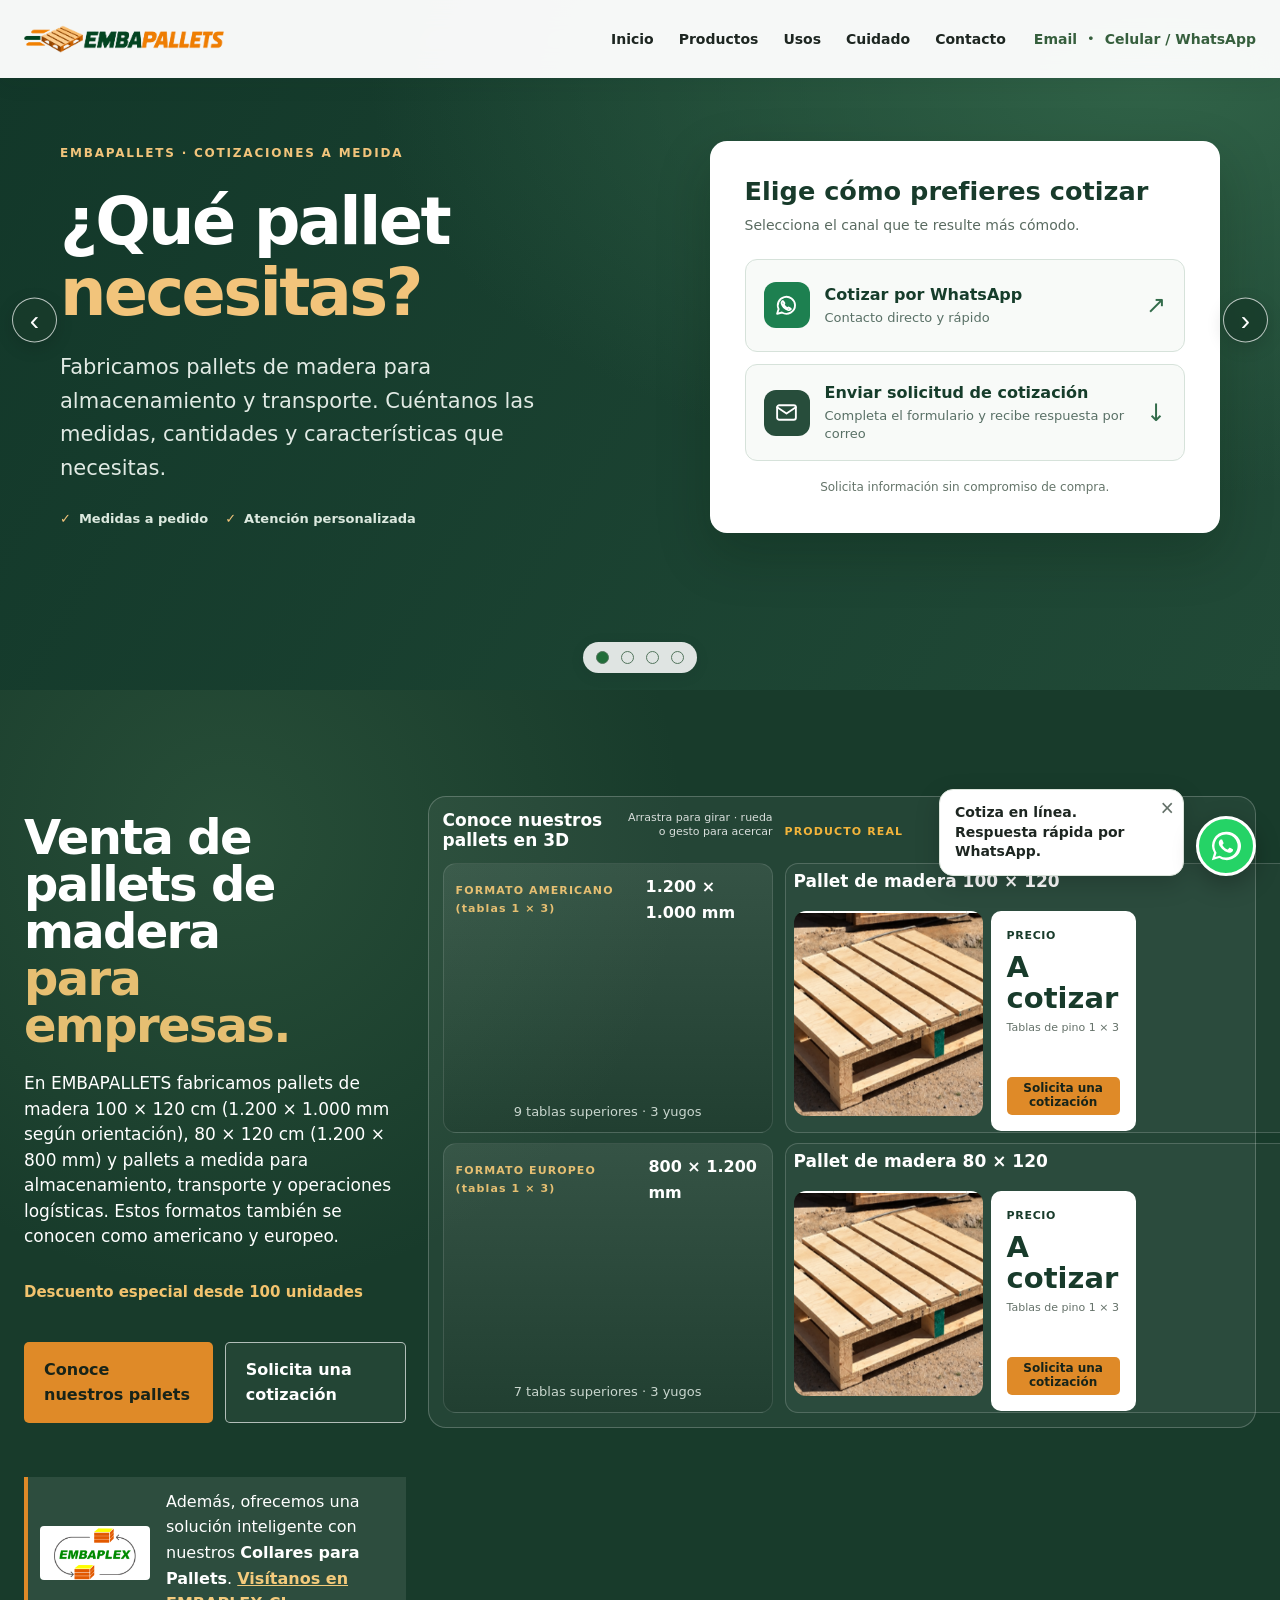
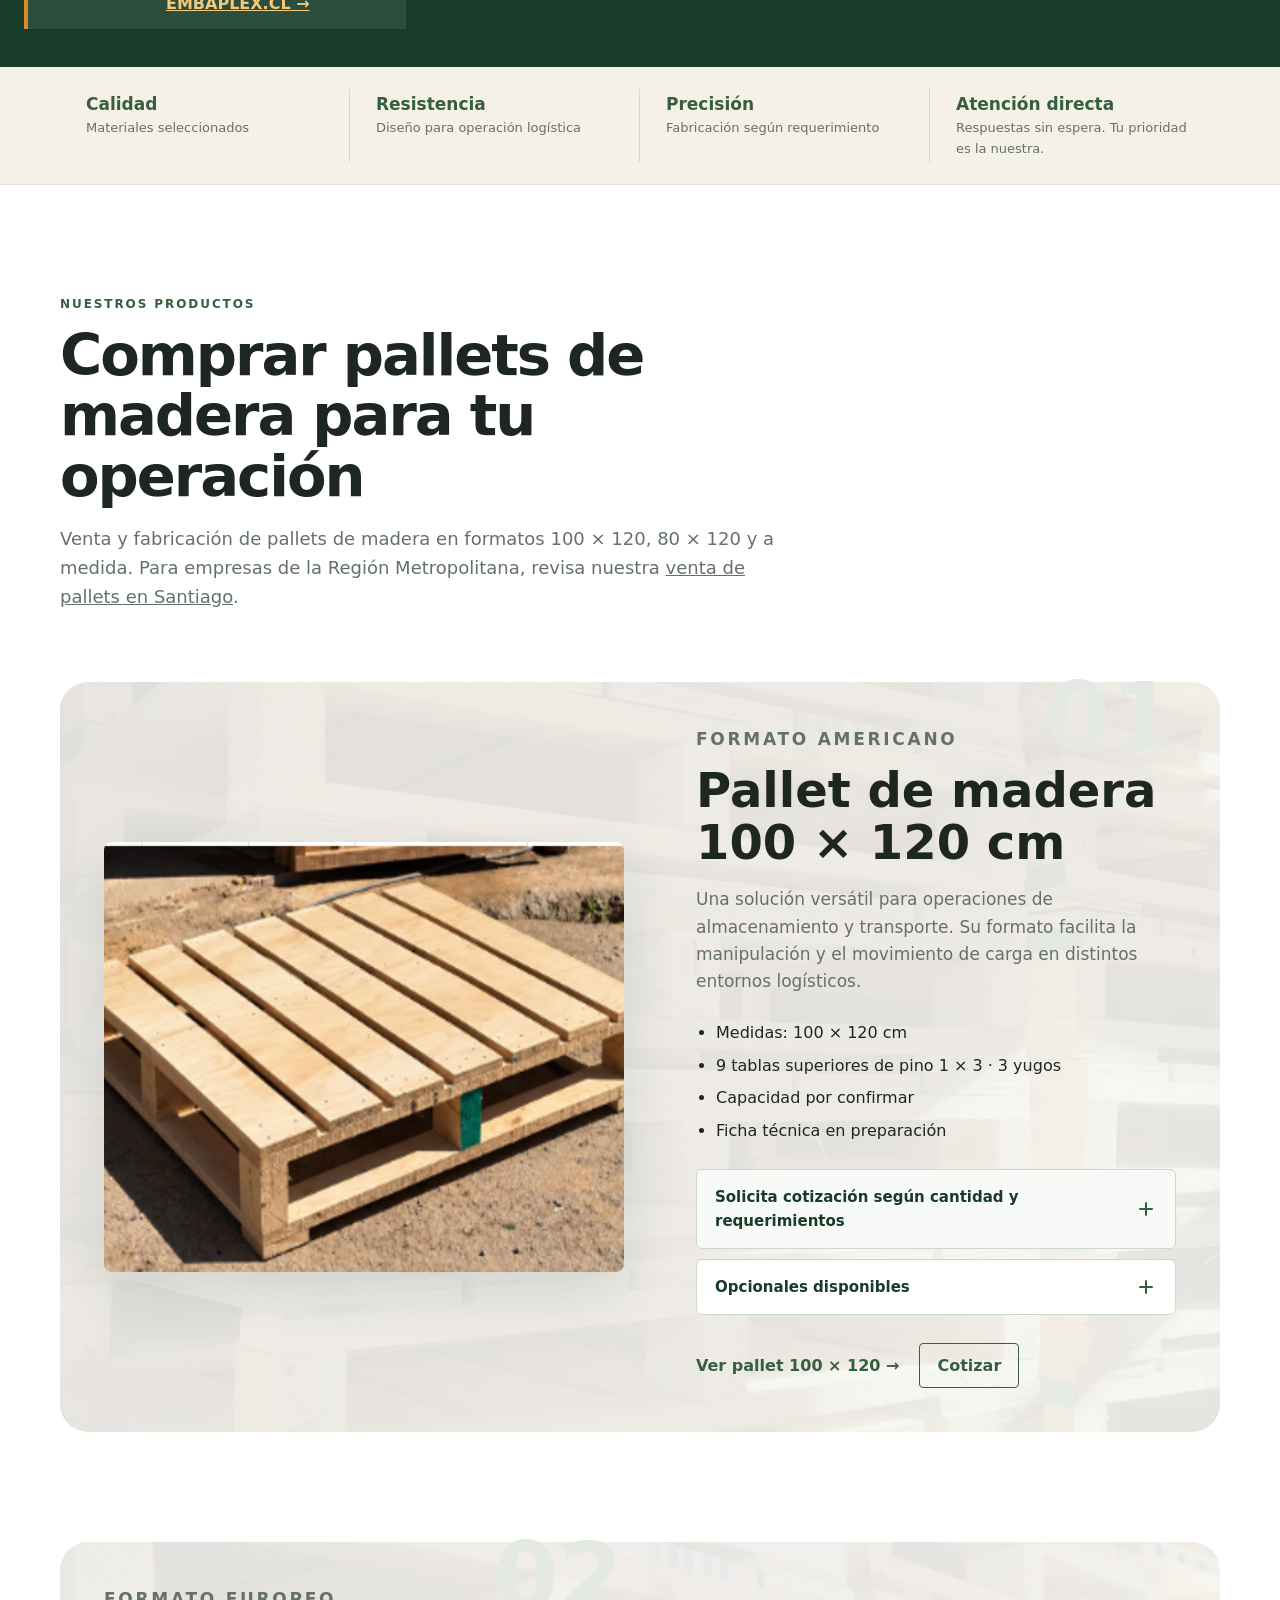
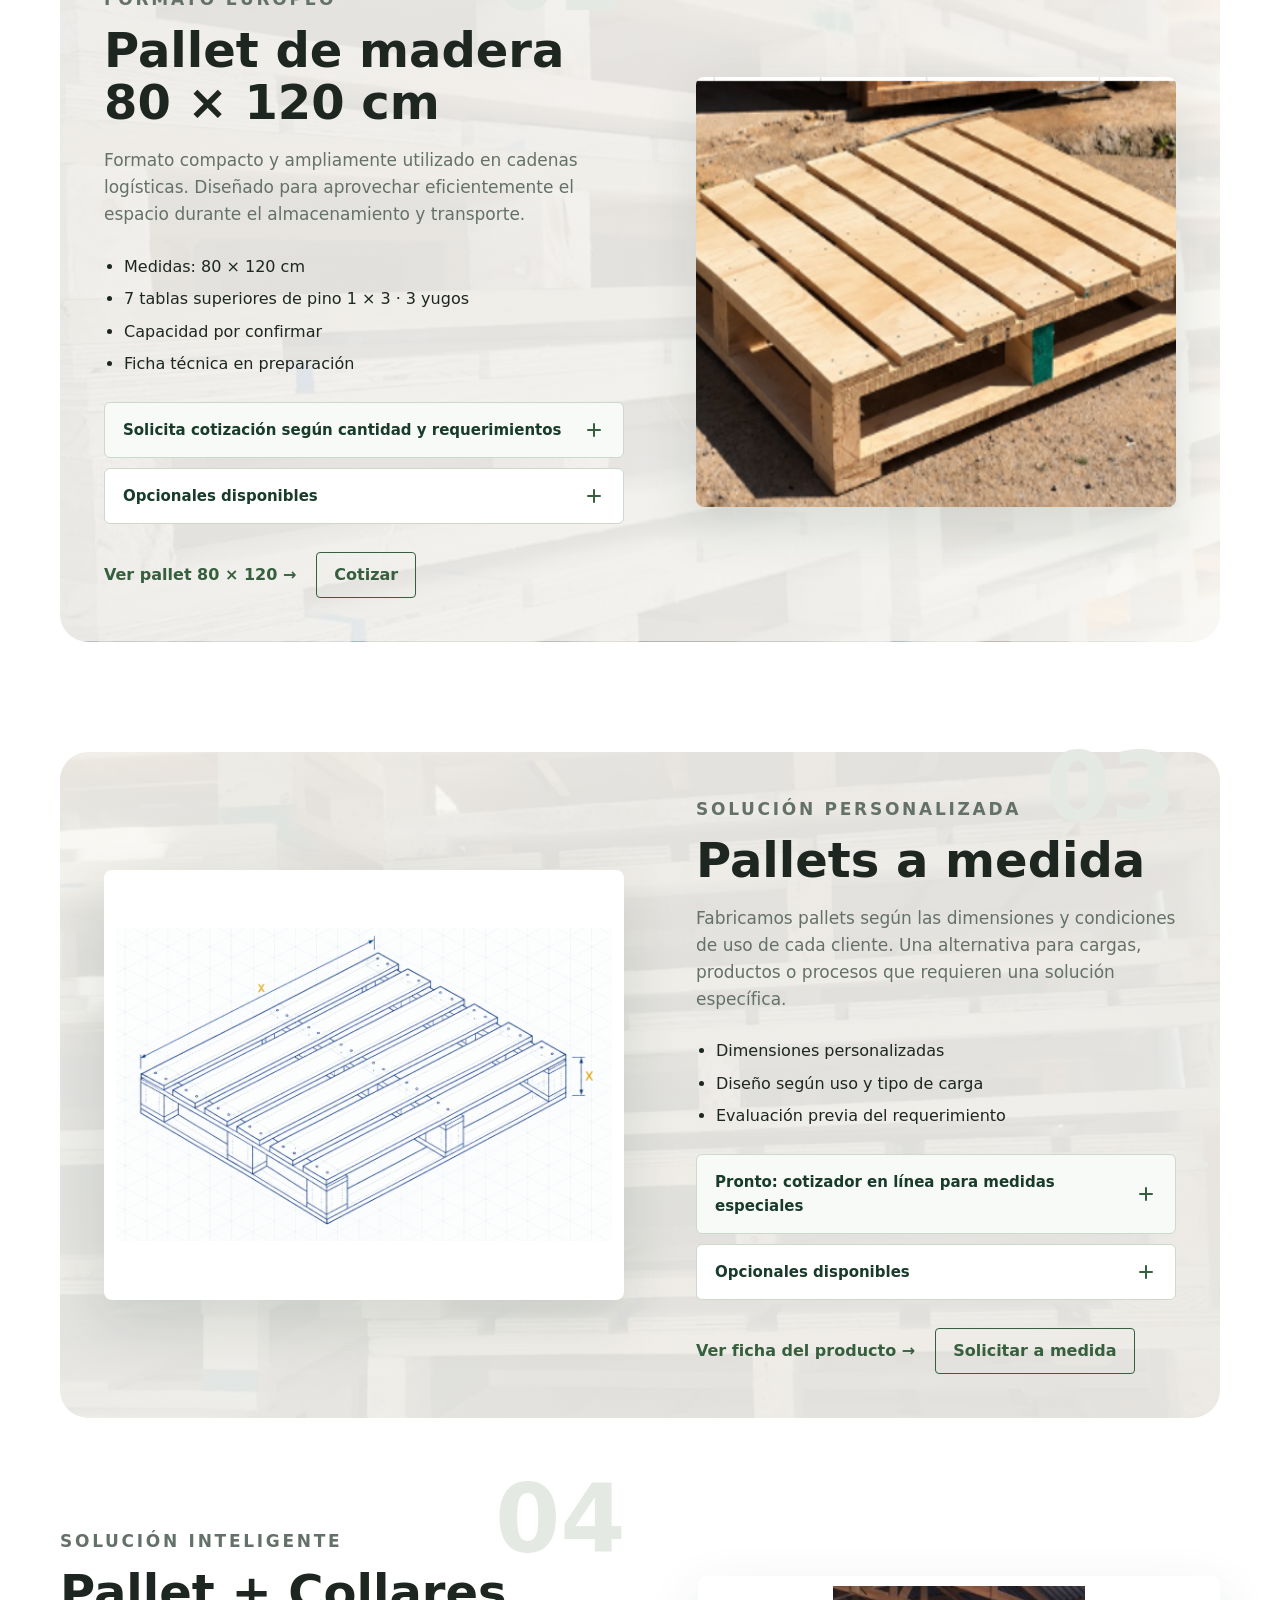
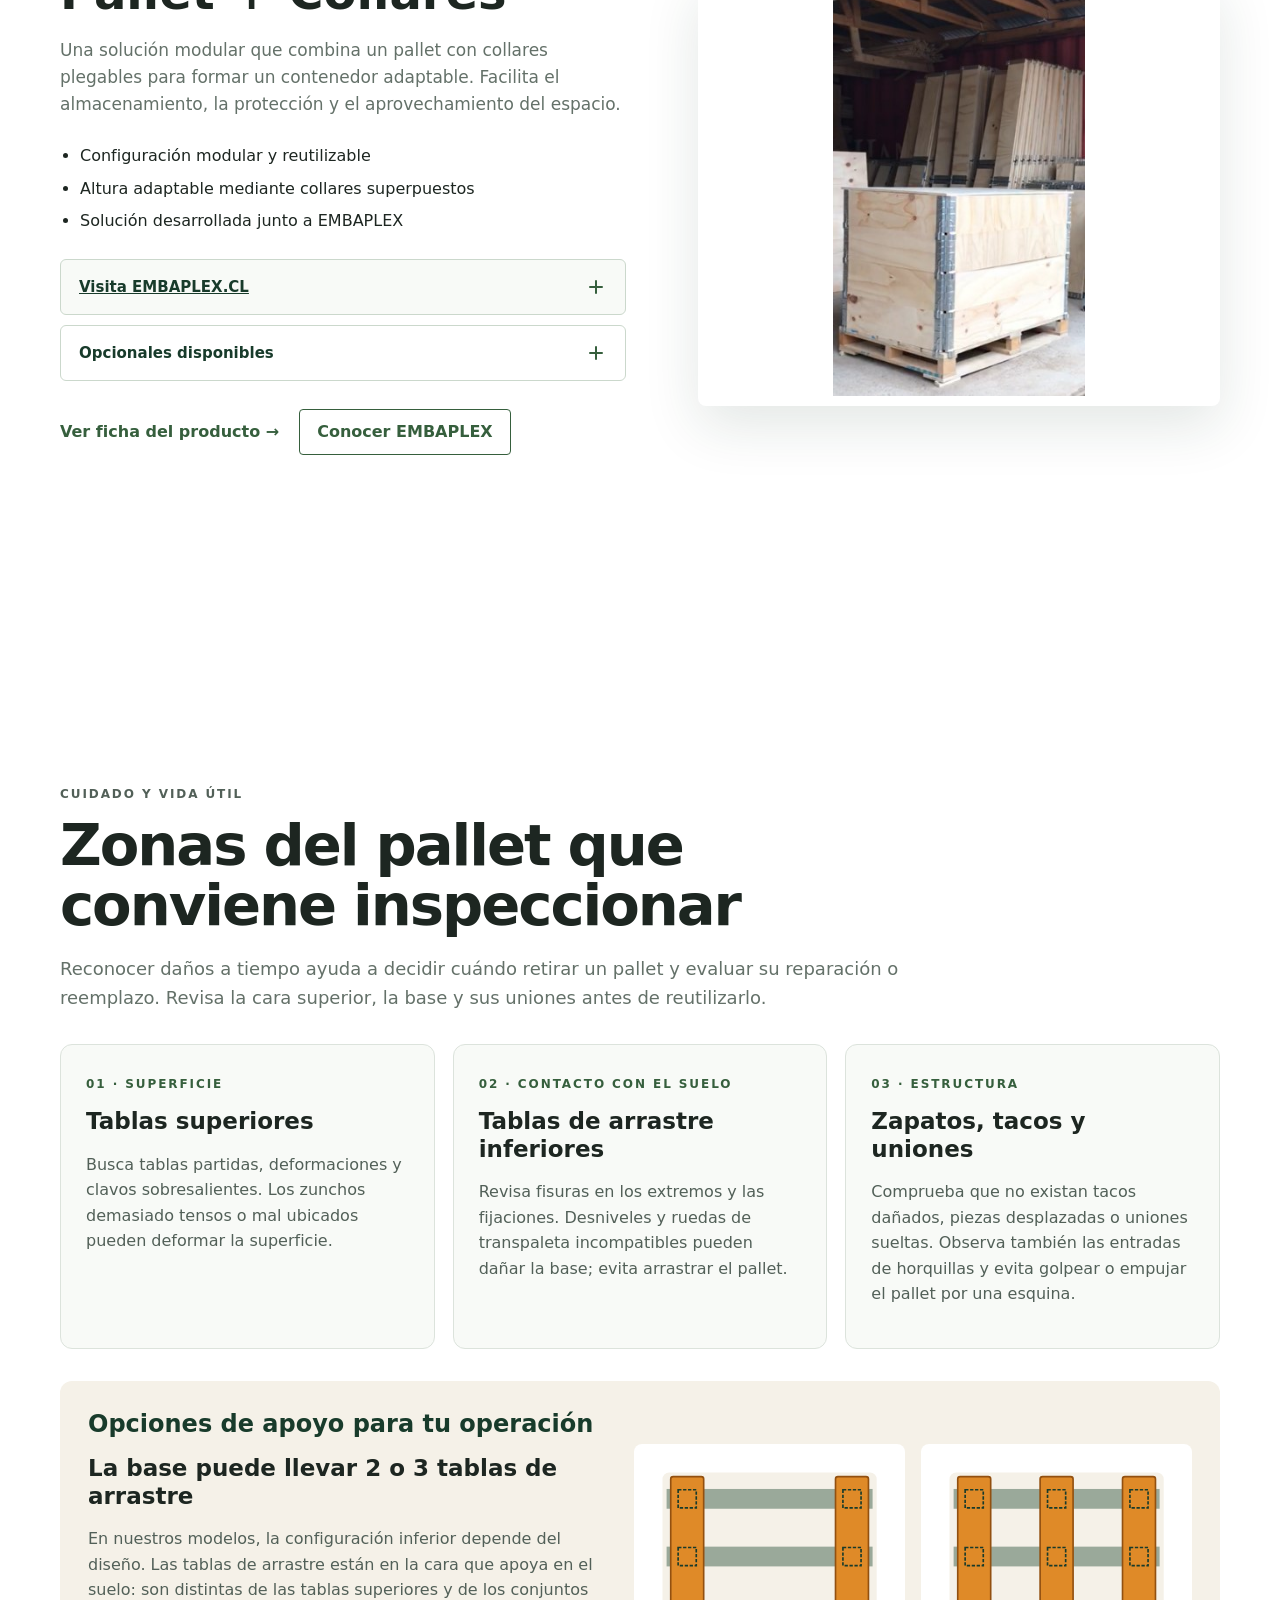
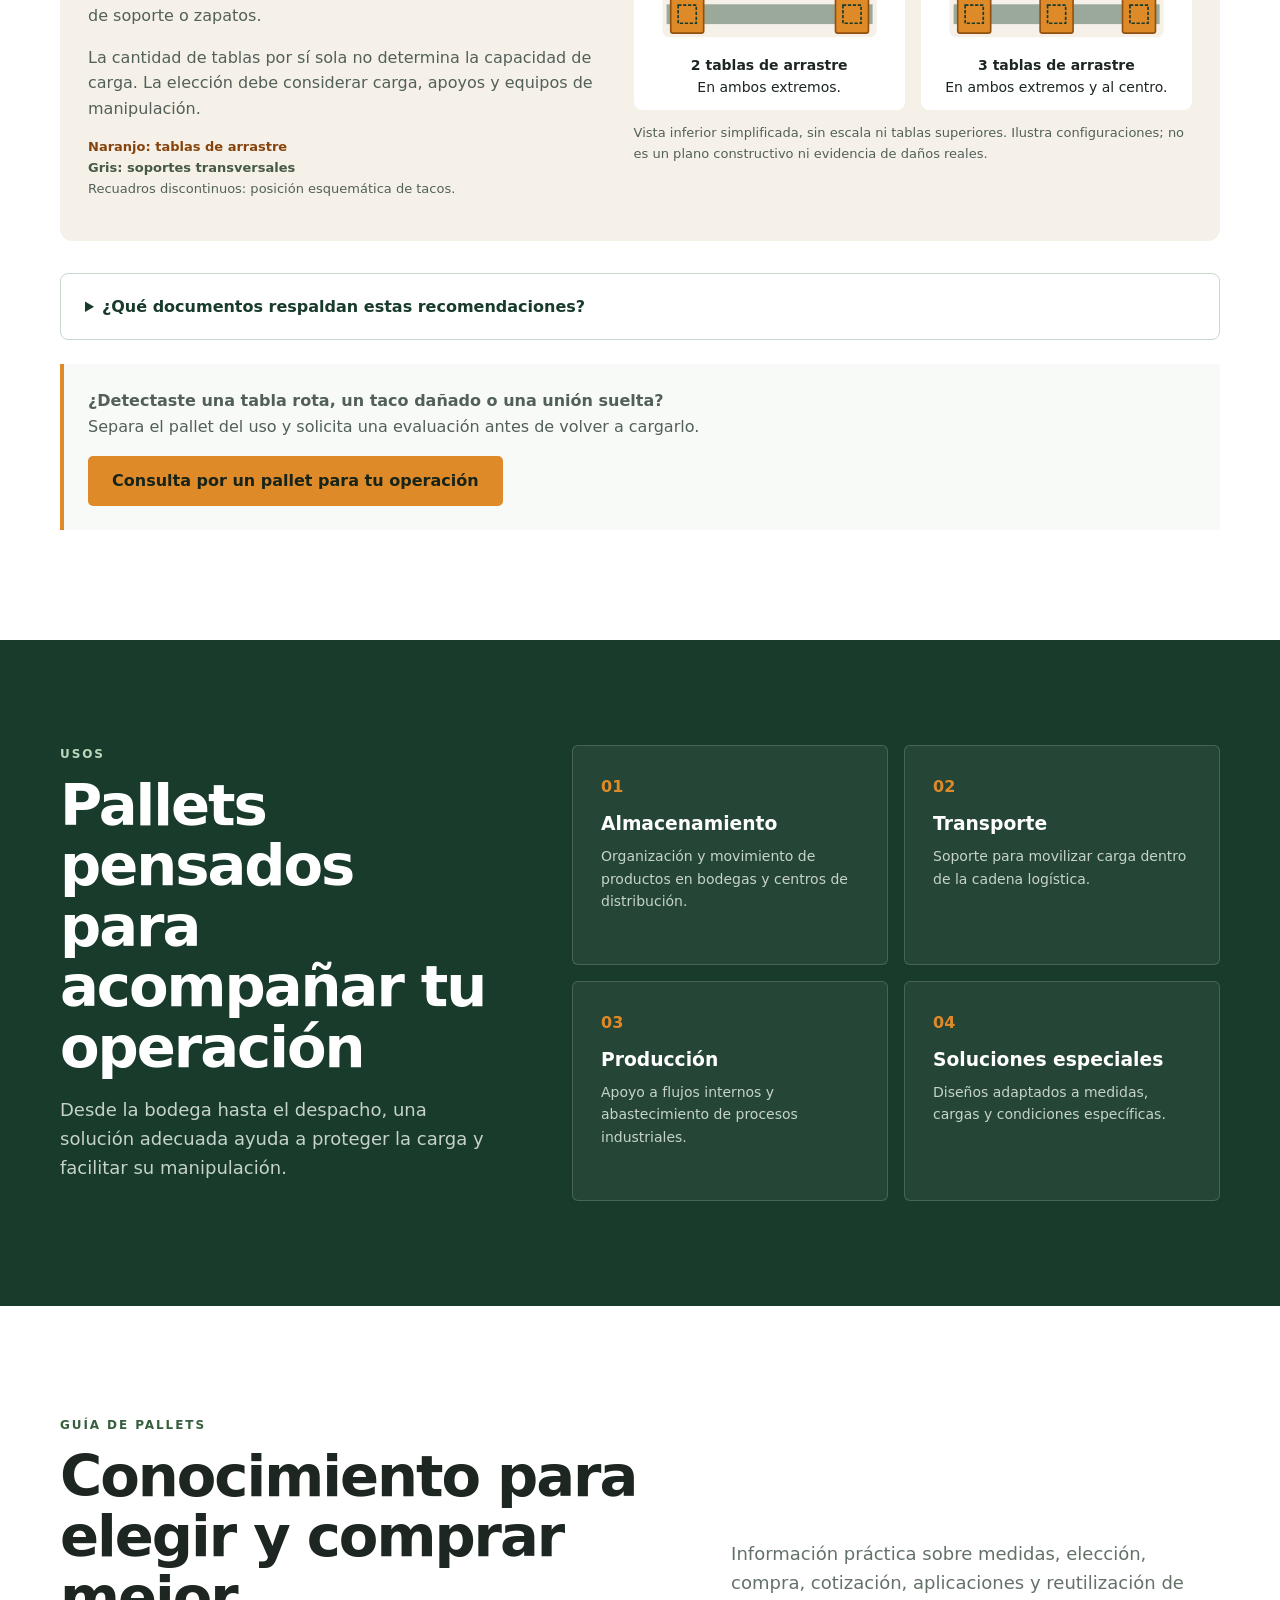
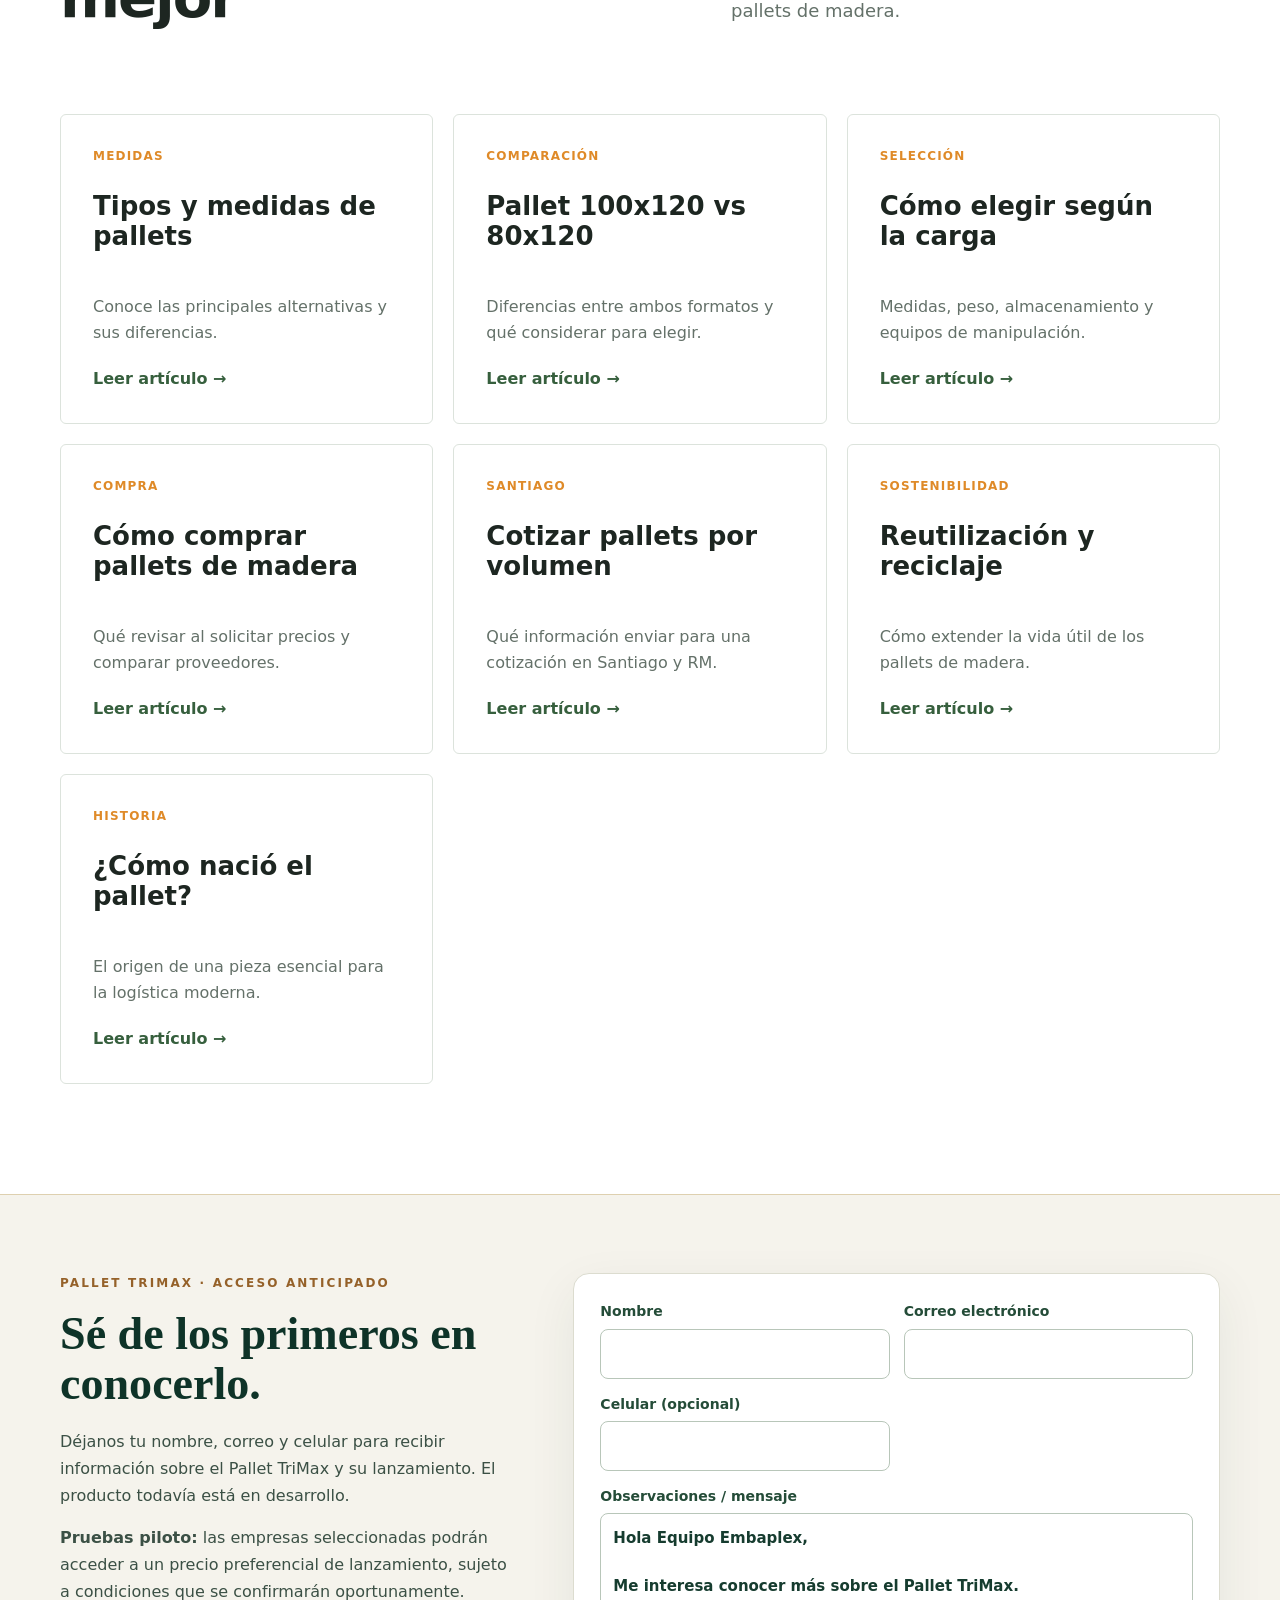
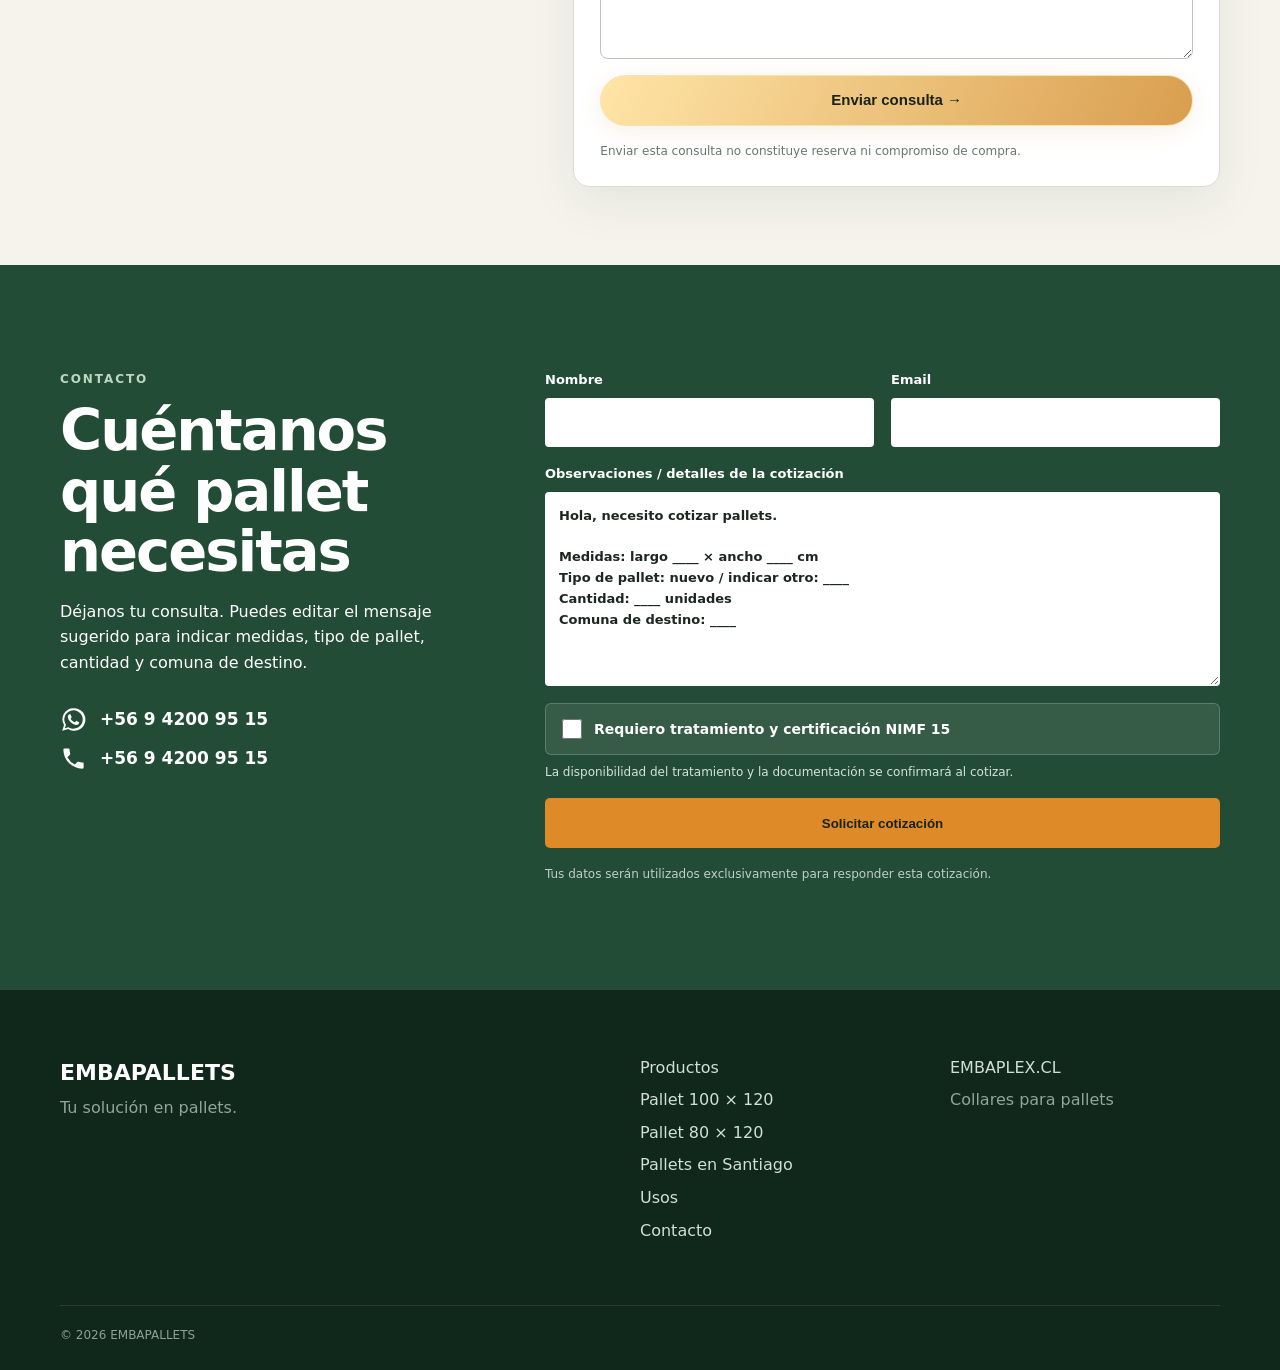
==== commit d27edb6b: "Cotización por WhatsApp o formulario como primera lámina del carrusel" ====
--- a/index.html
+++ b/index.html
@@ -14,7 +14,7 @@
   <link rel="preload" as="image" href="assets/images/trimax-concepto.avif?v=20261018-1" type="image/avif">
   <title>Venta de Pallets de Madera | 100x120, 80x120 y a Medida | EMBAPALLETS</title><link rel="canonical" href="https://embapallets.cl/">
   <meta name="description" content="Venta y fabricación de pallets de madera para empresas. Pallets 100x120 cm (1200x1000 mm), 80x120 cm (1200x800 mm) y pallets a medida.">
-      <link rel="stylesheet" href="css/styles.css?v=20261022-atributos1">
+      <link rel="stylesheet" href="css/styles.css?v=20261022-cotizaciones1">
 <script type="application/ld+json">
 {
   "@context": "https://schema.org",
@@ -71,8 +71,36 @@
     <div class="hero-carousel" id="inicio" role="region" aria-roledescription="carrusel" aria-label="Destacados de EMBAPALLETS" data-hero-carousel>
       <div class="hero-carousel-viewport">
 
-        <!-- Destacado principal: los cuatro atributos ya publicados en trust-strip. -->
-        <section class="hero-carousel-slide hero-values-slide is-active" data-hero-slide aria-labelledby="values-hero-title">
+
+        <!-- Primera lámina: contacto inmediato o solicitud por formulario, sin duplicar formularios. -->
+        <section class="hero-carousel-slide hero-quote-slide is-active" data-hero-slide aria-labelledby="quote-hero-title">
+          <div class="wrap hero-quote-layout">
+            <div class="hero-quote-copy">
+              <p class="hero-quote-eyebrow">EMBAPALLETS · COTIZACIONES A MEDIDA</p>
+              <h1 id="quote-hero-title">¿Qué pallet <span>necesitas?</span></h1>
+              <p class="hero-quote-lead">Fabricamos pallets de madera para almacenamiento y transporte. Cuéntanos las medidas, cantidades y características que necesitas.</p>
+              <p class="hero-quote-benefits"><span>Medidas a pedido</span><span>Atención personalizada</span></p>
+            </div>
+            <div class="hero-quote-panel" aria-label="Opciones para solicitar cotización">
+              <h2 class="hero-quote-panel-title">Elige cómo prefieres cotizar</h2>
+              <p class="hero-quote-panel-lead">Selecciona el canal que te resulte más cómodo.</p>
+              <a class="hero-quote-option hero-quote-whatsapp-option" href="https://wa.me/56942009515?text=Hola%2C%20quiero%20cotizar%20pallets.%20Necesito%20indicar%20medidas%2C%20tipo%20de%20pallet%2C%20cantidad%20y%20comuna%20de%20destino." target="_blank" rel="noopener noreferrer" aria-label="Cotizar pallets directamente por WhatsApp">
+                <span class="hero-quote-icon" aria-hidden="true"><svg viewBox="0 0 24 24"><path d="M20.2 11.5a8.3 8.3 0 0 1-12.6 7.2L3 20l1.4-4.5A8.3 8.3 0 1 1 20.2 11.5Z"/><path d="M8.1 8.1c.3-.4.7-.4.9 0l.9 1.6c.2.3.1.5-.2.8l-.5.5a7 7 0 0 0 3.7 3.7l.5-.5c.3-.3.5-.4.8-.2l1.6.9c.4.2.4.6 0 .9-.6.6-1.2.8-2 .6-3.3-.9-5.6-3.2-6.5-6.5-.2-.8 0-1.4.8-2.1Z"/></svg></span>
+                <span class="hero-quote-option-copy"><strong>Cotizar por WhatsApp</strong><small>Contacto directo y rápido</small></span>
+                <span class="hero-quote-arrow" aria-hidden="true">↗</span>
+              </a>
+              <a class="hero-quote-option hero-quote-form-option" href="#quote-form" aria-label="Ir al formulario de cotización para enviar tu solicitud por correo">
+                <span class="hero-quote-icon" aria-hidden="true"><svg viewBox="0 0 24 24"><rect x="3" y="5" width="18" height="14" rx="2"/><path d="m3 7 9 6 9-6"/></svg></span>
+                <span class="hero-quote-option-copy"><strong>Enviar solicitud de cotización</strong><small>Completa el formulario y recibe respuesta por correo</small></span>
+                <span class="hero-quote-arrow" aria-hidden="true">↓</span>
+              </a>
+              <p class="hero-quote-note">Solicita información sin compromiso de compra.</p>
+            </div>
+          </div>
+        </section>
+
+        <!-- Segunda lámina: los cuatro atributos ya publicados en trust-strip. -->
+        <section class="hero-carousel-slide hero-values-slide" data-hero-slide aria-labelledby="values-hero-title" hidden>
           <div class="wrap hero-values-layout">
             <div class="hero-values-copy">
               <p class="hero-values-eyebrow">EMBAPALLETS · SOLUCIONES INDUSTRIALES</p>
--- a/css/styles.css
+++ b/css/styles.css
@@ -898,3 +898,54 @@
 @media(max-width:940px){.hero-values-layout{grid-template-columns:1fr;gap:27px}.hero-values-slide{padding:116px 0 64px;min-height:auto}.hero-values-cards{max-width:780px}.hero-values-card{min-height:145px}}
 @media(max-width:560px){.hero-values-slide{padding:96px 0 62px}.hero-values-copy h1{font-size:clamp(32px,8.6vw,47px)}.hero-values-intro{margin:18px 0 23px;font-size:16px}.hero-values-cta{width:100%}.hero-values-cards{gap:9px}.hero-values-card{padding:13px 12px;min-height:156px}.hero-values-card h2{font-size:16px}.hero-values-card p{font-size:12px}.hero-values-icon{width:26px;height:26px;margin-bottom:7px}}
 @media(max-width:350px){.hero-values-cards{grid-template-columns:1fr}.hero-values-card{min-height:auto}}
+
+
+/* Primera lámina de cotización: dos canales, WhatsApp y formulario existente. */
+.hero-quote-slide{
+  position:relative;min-height:690px;padding:clamp(132px,11vw,165px) 0 90px;
+  color:#fff;background:radial-gradient(ellipse at 90% 12%,#306247 0%,transparent 48%),linear-gradient(120deg,#123729 0%,#214a37 100%);
+}
+.hero-quote-layout{display:grid;grid-template-columns:minmax(0,1fr) minmax(0,.89fr);gap:clamp(28px,6vw,76px);align-items:center}
+.hero-quote-copy{min-width:0}
+.hero-quote-eyebrow{margin:0 0 23px;font-size:12px;font-weight:850;letter-spacing:.15em;color:#f2c47b}
+.hero-quote-copy h1{margin:0;max-width:650px;font-size:clamp(43px,5.1vw,72px);line-height:1.08;letter-spacing:-.04em;font-weight:850;color:#fff}
+.hero-quote-copy h1 span{display:block;color:#f2c47b}
+.hero-quote-lead{max-width:550px;margin:24px 0 23px;font-size:clamp(17px,1.7vw,21px);line-height:1.6;color:#e1eae4}
+.hero-quote-benefits{margin:0;display:flex;flex-wrap:wrap;gap:8px 17px;font-size:13px;font-weight:750;color:#dce9df}
+.hero-quote-benefits span::before{content:"✓";margin-right:8px;color:#f2c47b}
+.hero-quote-panel{min-width:0;background:#fff;color:#183b2b;padding:clamp(20px,3vw,35px);border-radius:17px;box-shadow:0 21px 53px rgba(0,23,11,.22)}
+.hero-quote-panel-title{font-size:clamp(21px,2vw,27px);font-weight:850;line-height:1.25;margin:0 0 7px}
+.hero-quote-panel-lead{font-size:14px;color:#5a6b61;margin:0 0 23px;line-height:1.5}
+.hero-quote-option{display:flex;align-items:center;gap:15px;min-height:93px;padding:17px 18px;text-decoration:none;border:1px solid #d6e2da;border-radius:12px;background:#f8faf8;transition:border-color .18s,background .18s,transform .18s}
+.hero-quote-option+.hero-quote-option{margin-top:12px}
+.hero-quote-option:hover{background:#edf5ed;border-color:#7fa78a;transform:translateY(-2px)}
+.hero-quote-option:focus-visible{outline:3px solid #df8a28;outline-offset:3px}
+.hero-quote-icon{display:grid;place-items:center;width:46px;height:46px;flex:0 0 46px;border-radius:12px;color:#fff;background:#1d8050}
+.hero-quote-form-option .hero-quote-icon{background:#274d3b}
+.hero-quote-icon svg{display:block;width:25px;height:25px;fill:none;stroke:currentColor;stroke-width:1.8;stroke-linecap:round;stroke-linejoin:round}
+.hero-quote-option-copy{display:block;flex:1;min-width:0}
+.hero-quote-option-copy strong{display:block;font-size:16px;line-height:1.33;color:#163d2b}
+.hero-quote-option-copy small{display:block;margin-top:4px;font-size:13px;line-height:1.4;color:#597066}
+.hero-quote-arrow{font-size:24px;line-height:1;color:#336c4b}
+.hero-quote-note{font-size:12px;color:#65756a;margin:17px 0 0;text-align:center}
+#quote-form{scroll-margin-top:95px}
+@media(max-width:940px){
+  .hero-quote-slide{min-height:auto;padding:115px 0 92px}
+  .hero-quote-layout{grid-template-columns:1fr;gap:27px}
+  .hero-quote-panel{max-width:750px;width:100%}
+}
+@media(max-width:560px){
+  .hero-quote-slide{padding:101px 0 84px}
+  .hero-quote-eyebrow{font-size:10px;margin-bottom:13px}
+  .hero-quote-copy h1{font-size:clamp(36px,9.2vw,49px)}
+  .hero-quote-lead{font-size:16px;margin:17px 0 19px}
+  .hero-quote-benefits{font-size:12px;gap:5px 13px}
+  .hero-quote-panel{padding:20px 15px;border-radius:13px}
+  .hero-quote-panel-lead{margin-bottom:16px}
+  .hero-quote-option{padding:13px 12px;gap:10px;min-height:80px}
+  .hero-quote-option-copy strong{font-size:14px}
+  .hero-quote-option-copy small{font-size:12px}
+  .hero-quote-icon{width:39px;height:39px;flex-basis:39px;border-radius:10px}
+  .hero-quote-icon svg{width:23px;height:23px}
+  .hero-quote-arrow{font-size:21px}
+}
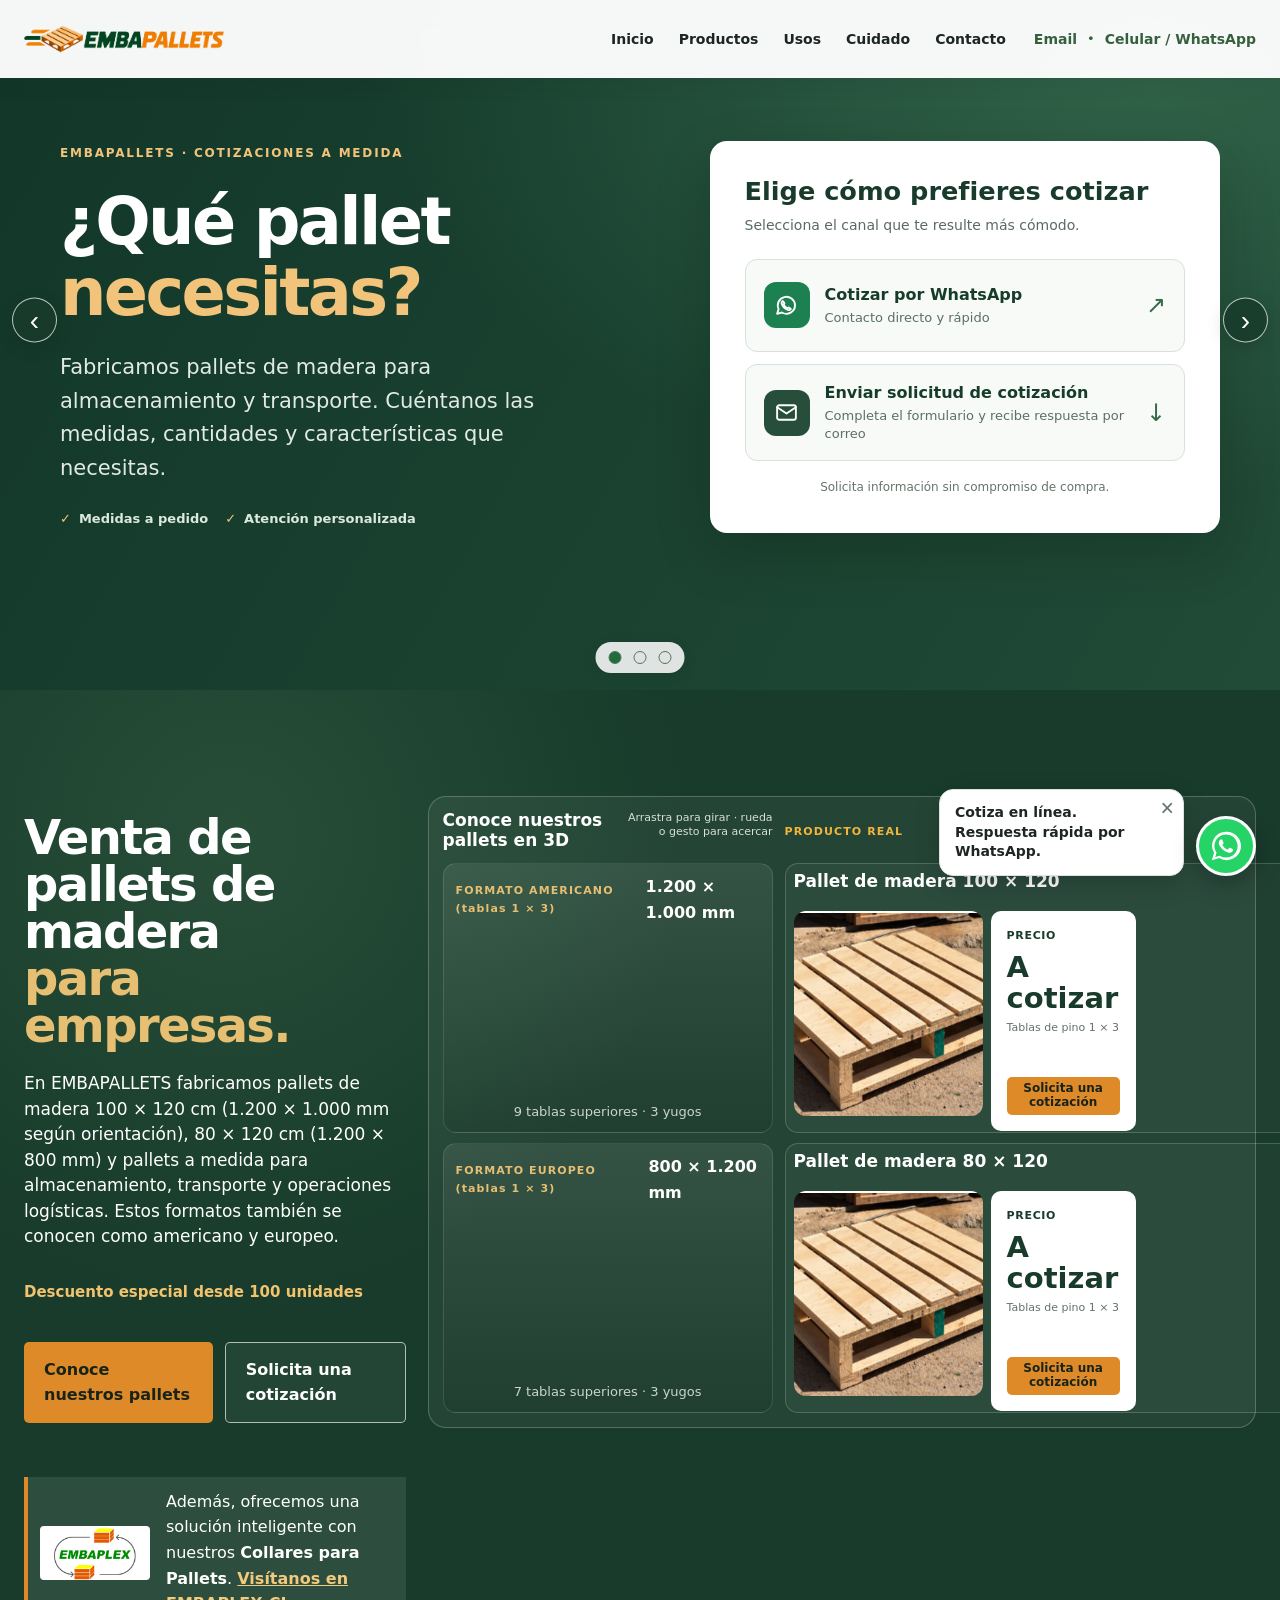
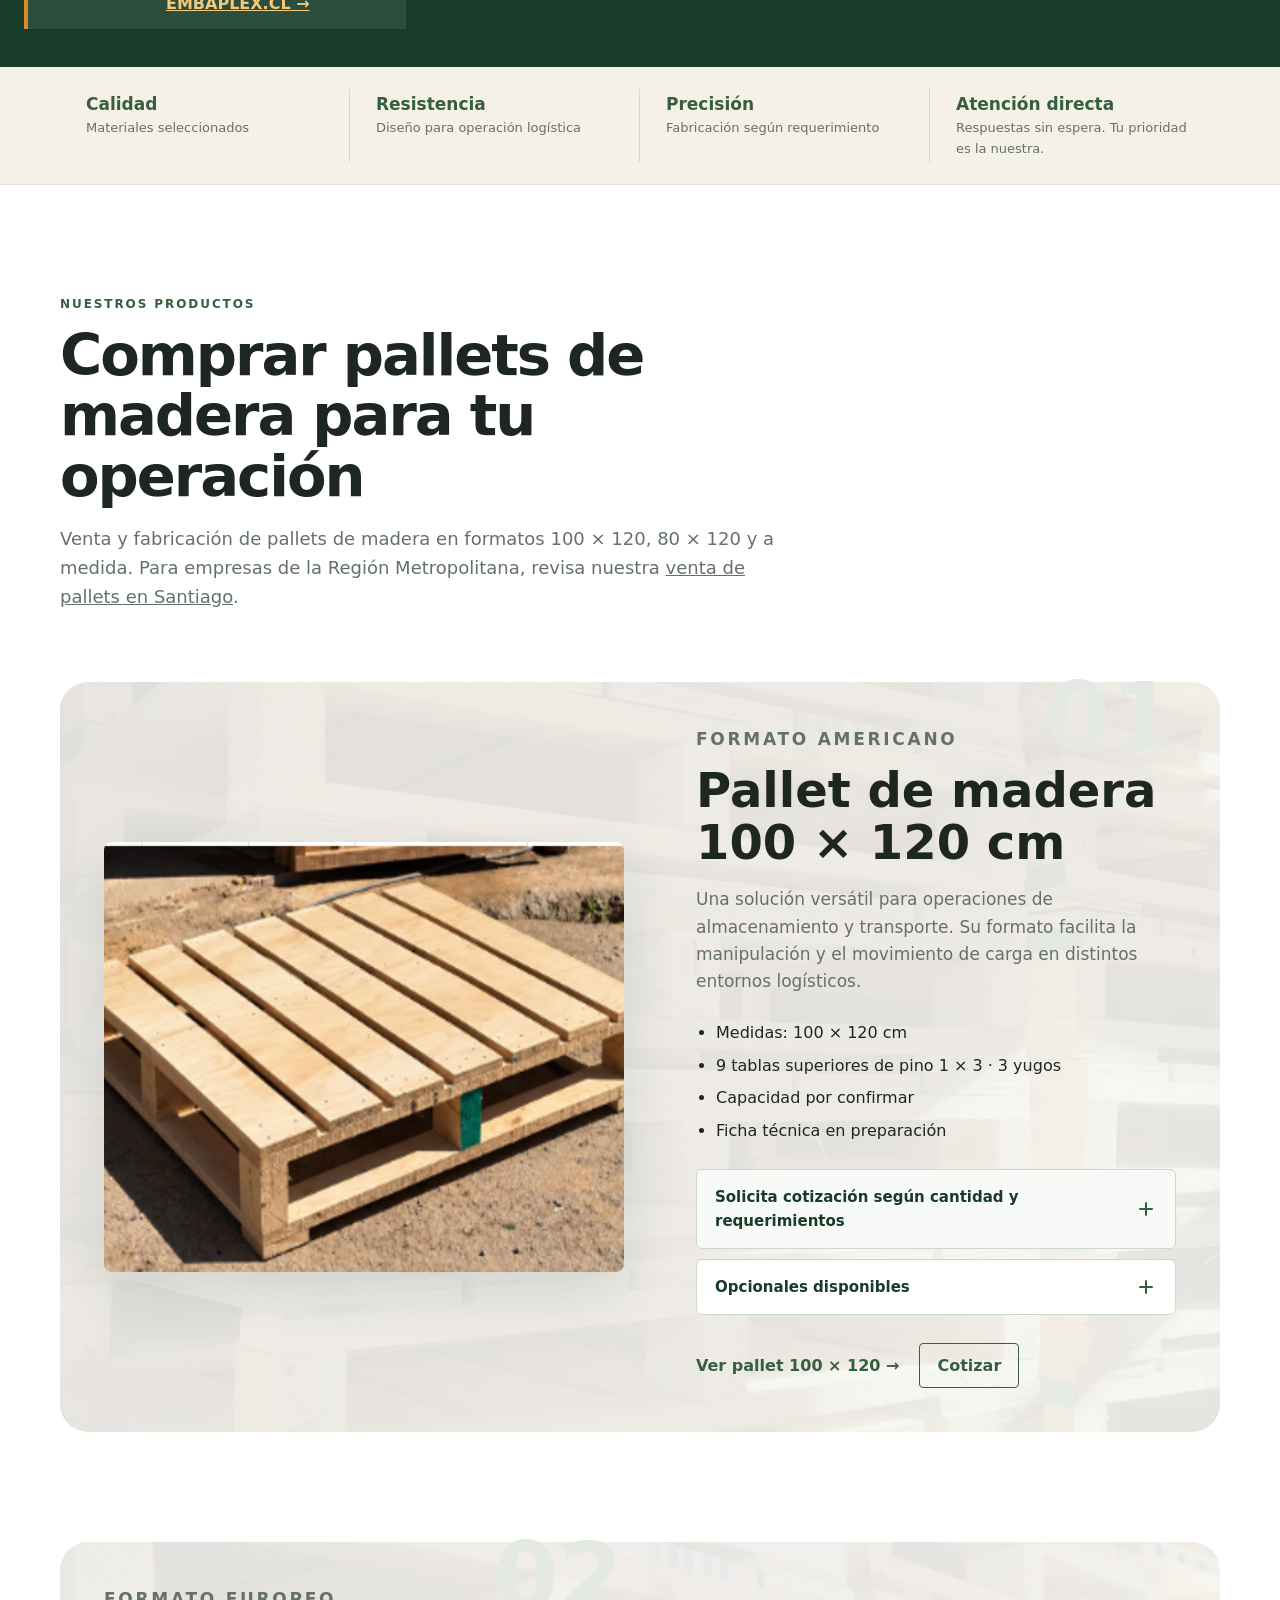
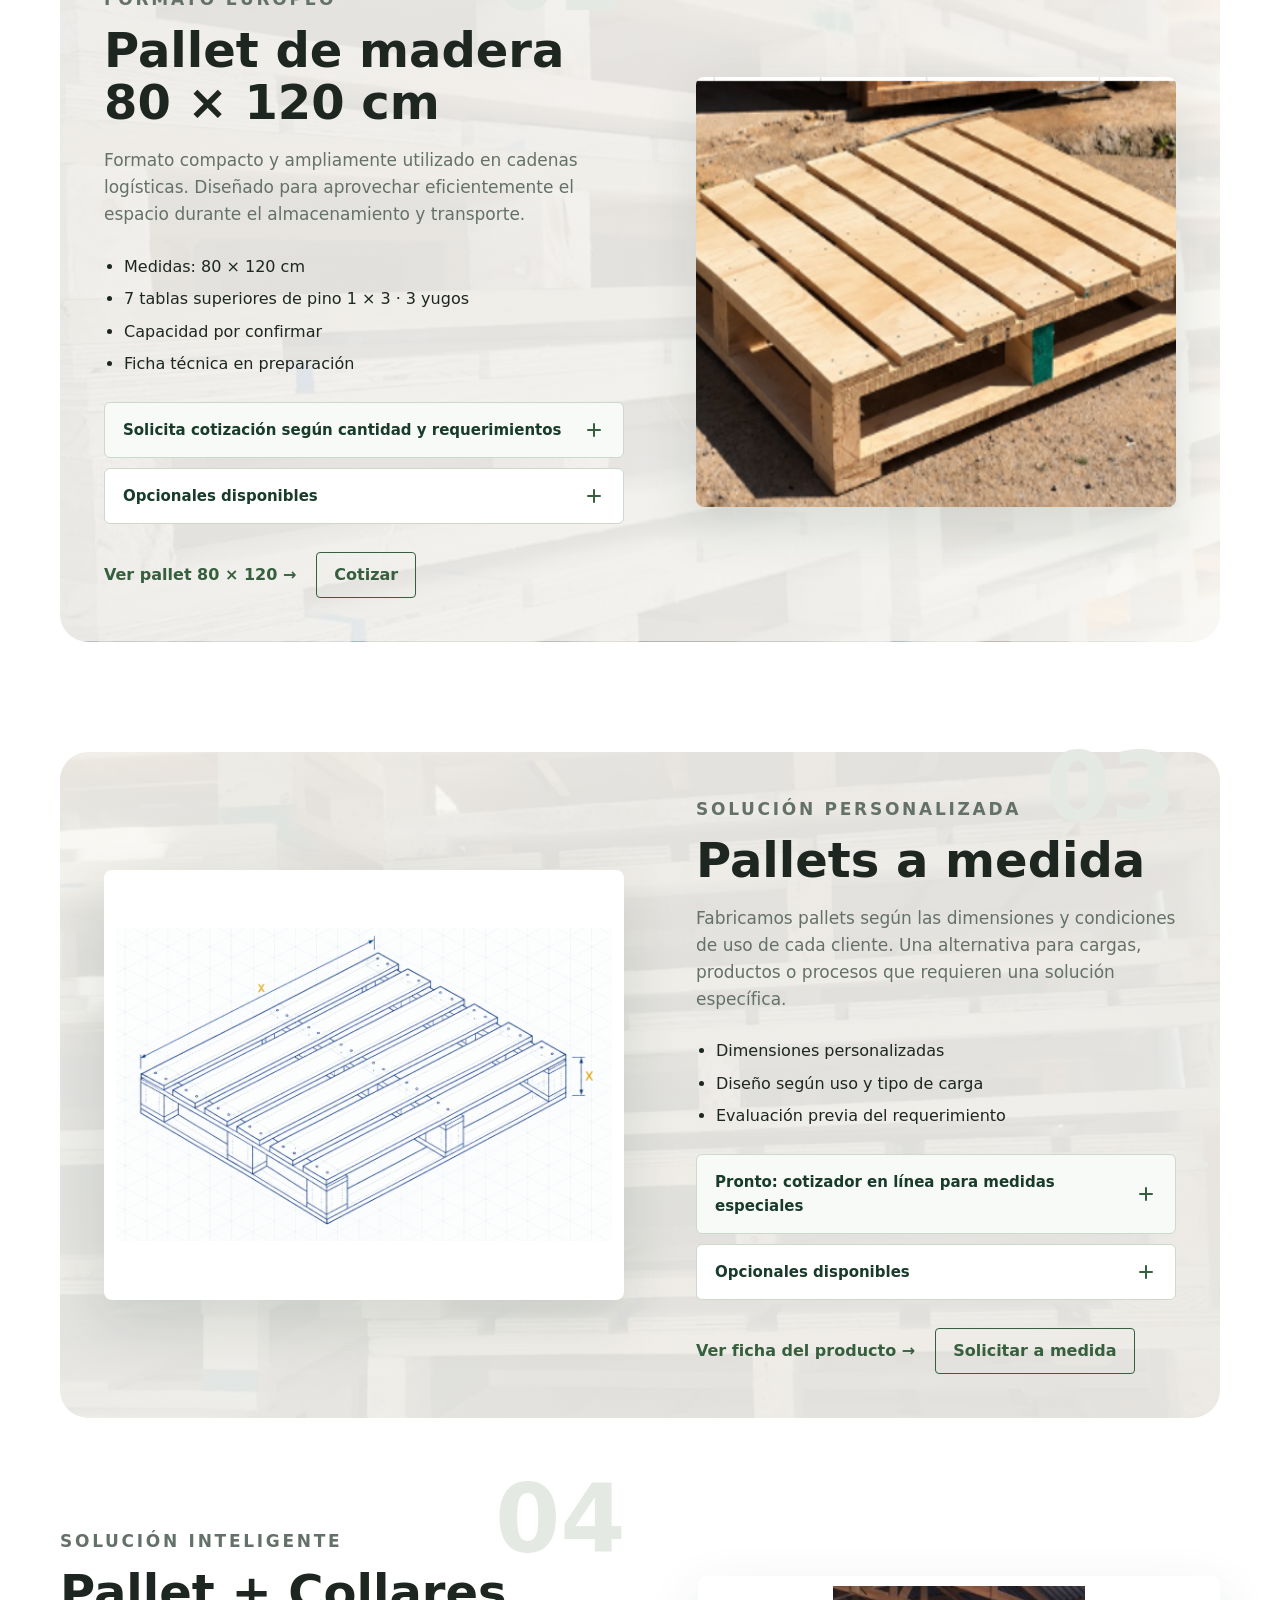
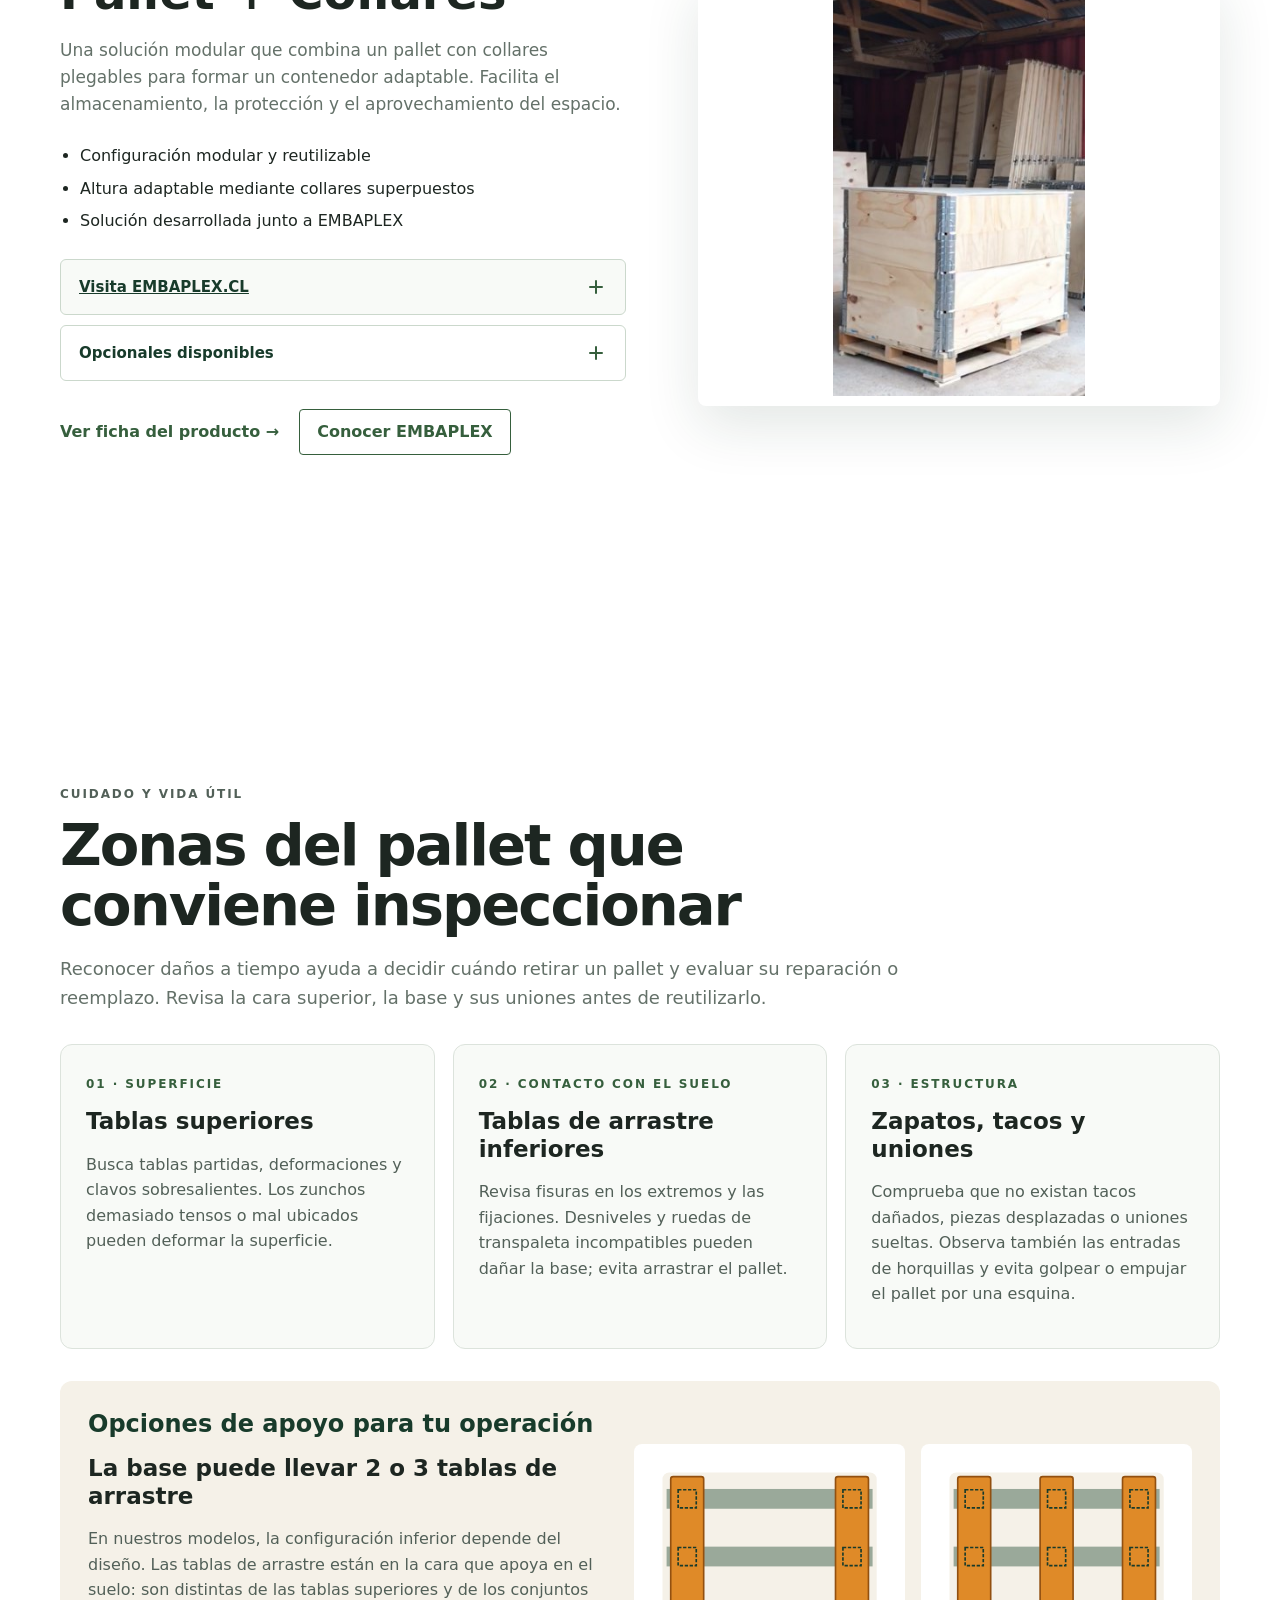
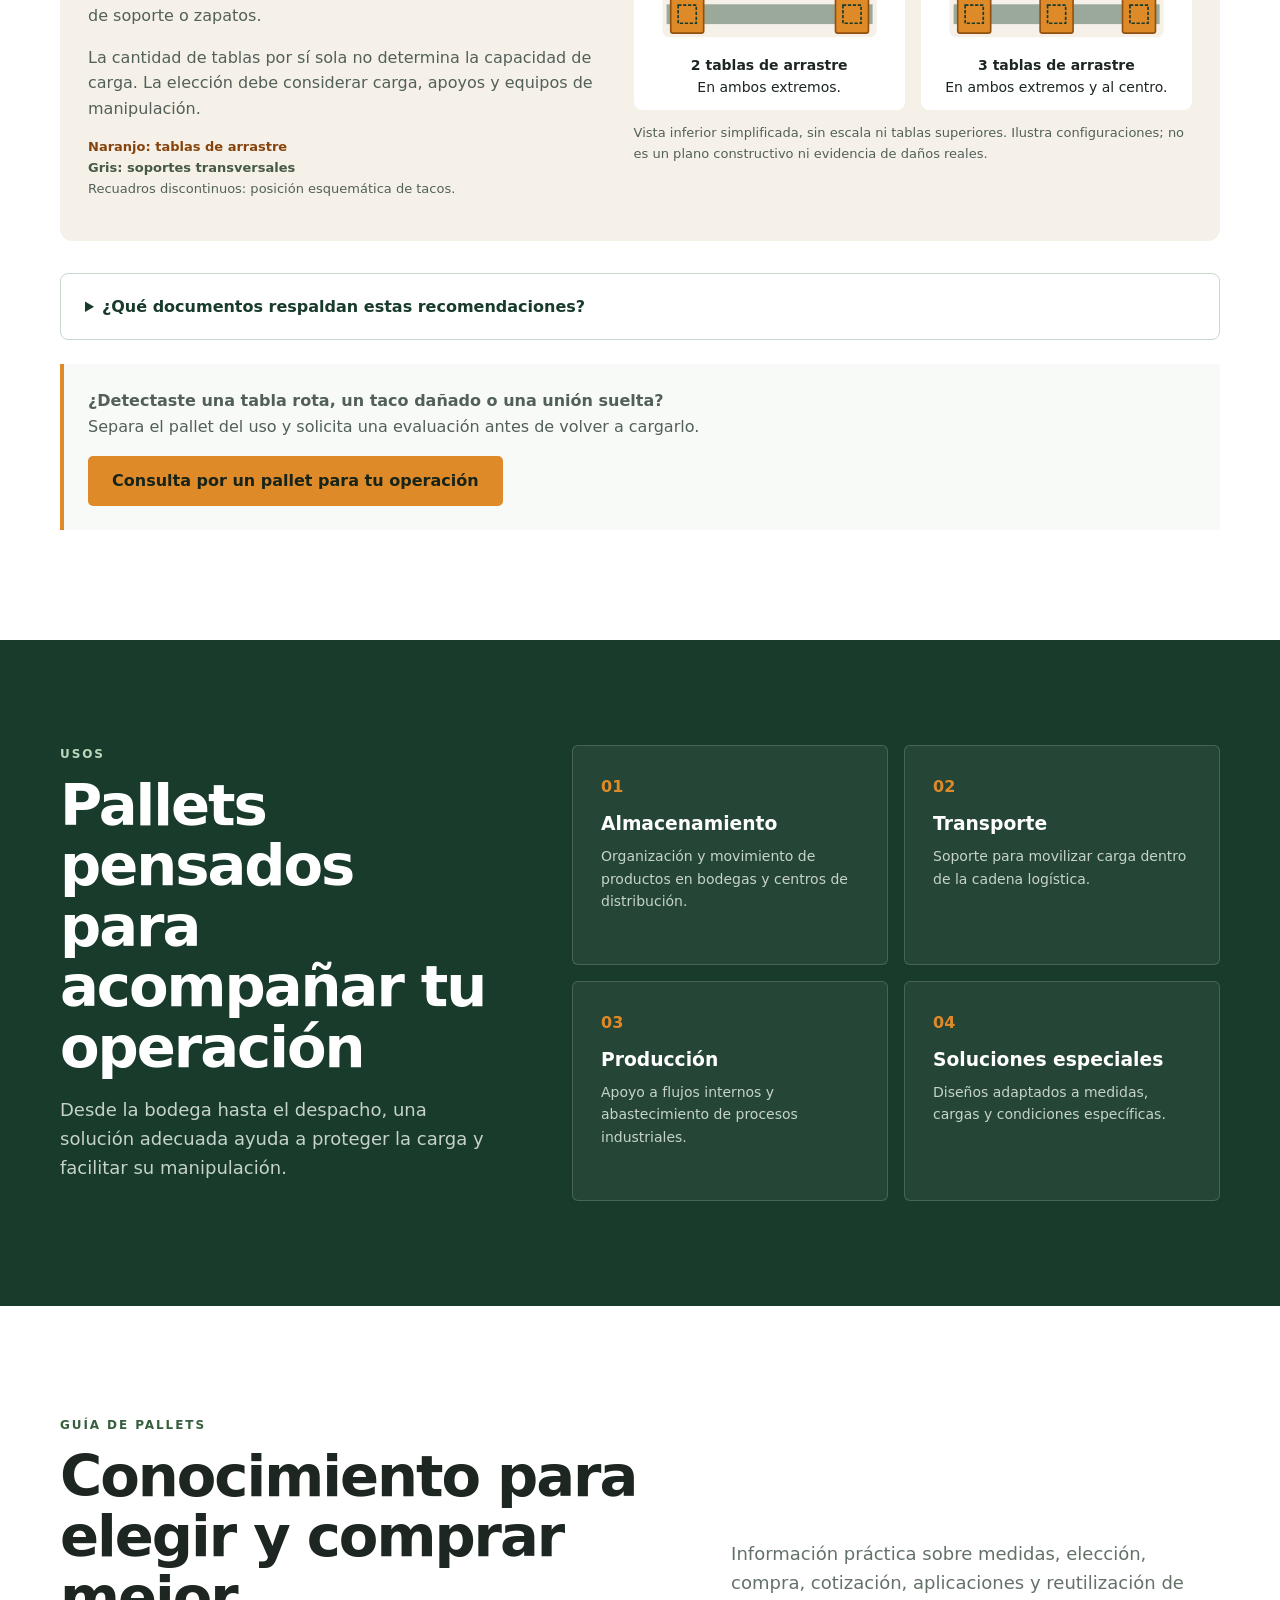
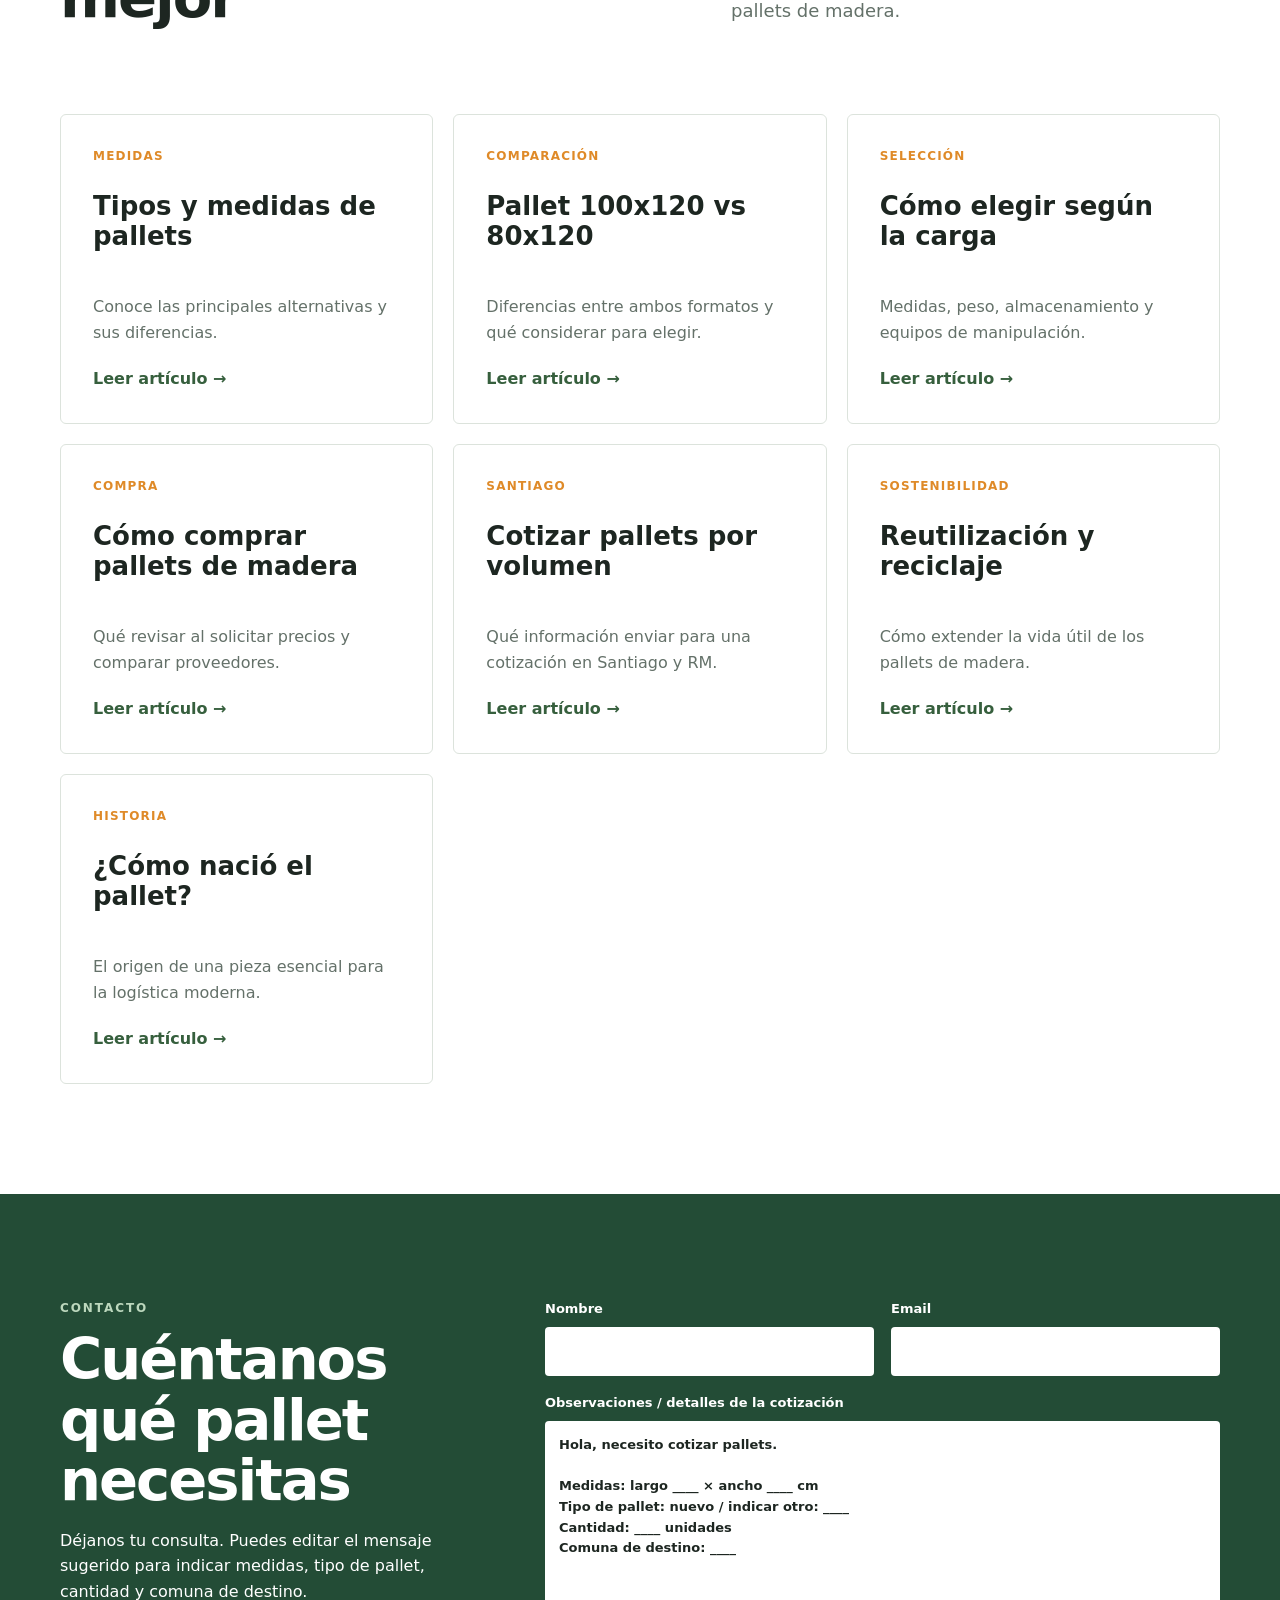
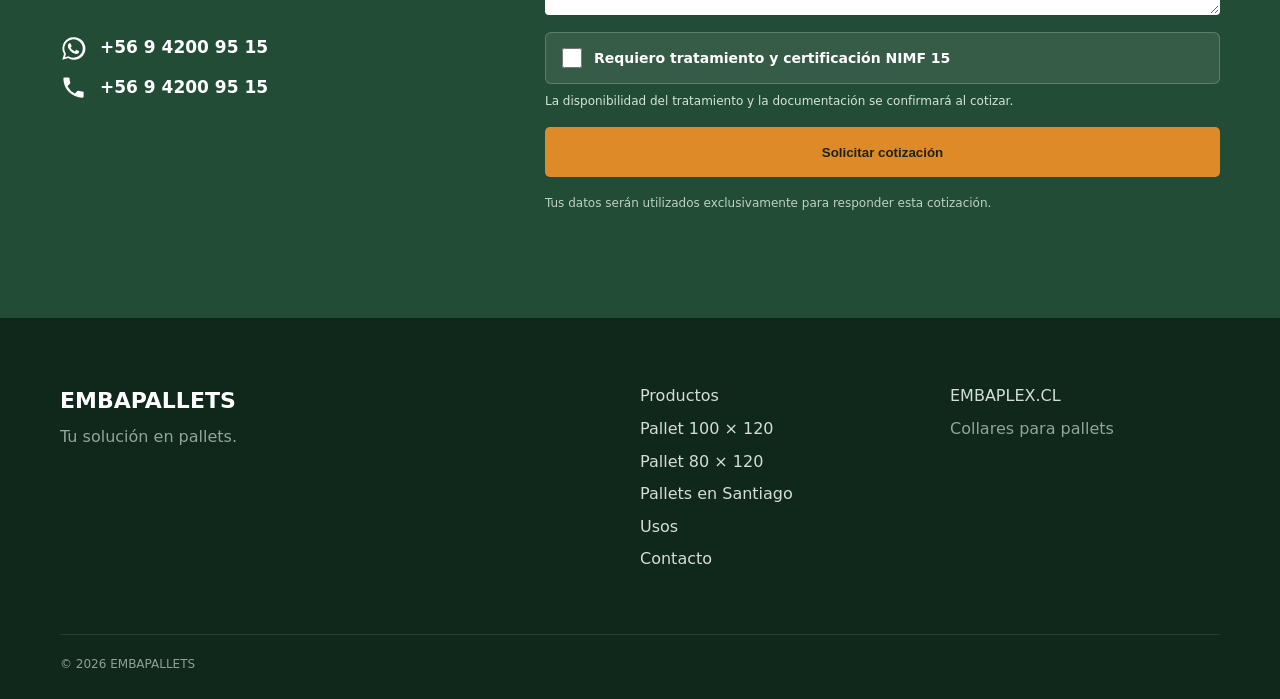
==== commit 44e18b86: "Pausar carrusel y registro de TriMax sin eliminar contenido" ====
--- a/index.html
+++ b/index.html
@@ -11,7 +11,7 @@
   </script>
   <meta charset="utf-8">
   <meta name="viewport" content="width=device-width, initial-scale=1">
-  <link rel="preload" as="image" href="assets/images/trimax-concepto.avif?v=20261018-1" type="image/avif">
+  <!-- TriMax pausado: se conserva la imagen, pero no se precarga mientras esté oculto. -->
   <title>Venta de Pallets de Madera | 100x120, 80x120 y a Medida | EMBAPALLETS</title><link rel="canonical" href="https://embapallets.cl/">
   <meta name="description" content="Venta y fabricación de pallets de madera para empresas. Pallets 100x120 cm (1200x1000 mm), 80x120 cm (1200x800 mm) y pallets a medida.">
       <link rel="stylesheet" href="css/styles.css?v=20261022-cotizaciones1">
@@ -154,8 +154,8 @@
             </figure>
           </div>
         </section>
-        <!-- Diapositiva activa: lanzamiento conceptual PALLET TRIMAX -->
-        <section class="hero-carousel-slide hero-trimax-slide" data-hero-slide aria-labelledby="trimax-hero-title" hidden>
+        <!-- Diapositiva pausada: PALLET TRIMAX. Para reactivarla, retirar data-hero-disabled de esta sección. -->
+        <section class="hero-carousel-slide hero-trimax-slide" data-hero-slide data-hero-disabled aria-labelledby="trimax-hero-title" hidden>
           <div class="wrap trimax-hero-grid">
             <div class="trimax-hero-copy">
               <p class="trimax-eyebrow">PRÓXIMO LANZAMIENTO · EMBAPALLETS</p>
@@ -337,8 +337,8 @@
     <section class="section wrap guide" id="guia"><div class="section-heading split-heading"><div><p class="eyebrow">GUÍA DE PALLETS</p><h2>Conocimiento para elegir y comprar mejor</h2></div><p>Información práctica sobre medidas, elección, compra, cotización, aplicaciones y reutilización de pallets de madera.</p></div><div class="article-grid"><a class="article-card" href="guia-pallets/tipos-de-pallets.html"><span>Medidas</span><h3>Tipos y medidas de pallets</h3><p>Conoce las principales alternativas y sus diferencias.</p><b>Leer artículo →</b></a><a class="article-card" href="guia-pallets/pallet-100x120-vs-80x120.html"><span>Comparación</span><h3>Pallet 100x120 vs 80x120</h3><p>Diferencias entre ambos formatos y qué considerar para elegir.</p><b>Leer artículo →</b></a><a class="article-card" href="guia-pallets/como-elegir-pallet-segun-carga.html"><span>Selección</span><h3>Cómo elegir según la carga</h3><p>Medidas, peso, almacenamiento y equipos de manipulación.</p><b>Leer artículo →</b></a><a class="article-card" href="guia-pallets/como-comprar-pallets-de-madera.html"><span>Compra</span><h3>Cómo comprar pallets de madera</h3><p>Qué revisar al solicitar precios y comparar proveedores.</p><b>Leer artículo →</b></a><a class="article-card" href="guia-pallets/cotizar-pallets-por-volumen-santiago.html"><span>Santiago</span><h3>Cotizar pallets por volumen</h3><p>Qué información enviar para una cotización en Santiago y RM.</p><b>Leer artículo →</b></a><a class="article-card" href="guia-pallets/reciclaje-de-pallets.html"><span>Sostenibilidad</span><h3>Reutilización y reciclaje</h3><p>Cómo extender la vida útil de los pallets de madera.</p><b>Leer artículo →</b></a><a class="article-card" href="guia-pallets/historia-del-pallet.html"><span>Historia</span><h3>¿Cómo nació el pallet?</h3><p>El origen de una pieza esencial para la logística moderna.</p><b>Leer artículo →</b></a></div></section>
 
 
-    <!-- Registro independiente para interés en el proyecto TRIMAX -->
-    <section class="trimax-register-section" id="trimax-registro" aria-labelledby="trimax-register-title">
+    <!-- Registro TRIMAX pausado: retirar hidden al reactivar el lanzamiento. -->
+    <section class="trimax-register-section" id="trimax-registro" aria-labelledby="trimax-register-title" hidden>
       <div class="wrap trimax-register-grid">
         <div class="trimax-register-copy">
           <p class="trimax-eyebrow">PALLET TRIMAX · ACCESO ANTICIPADO</p>
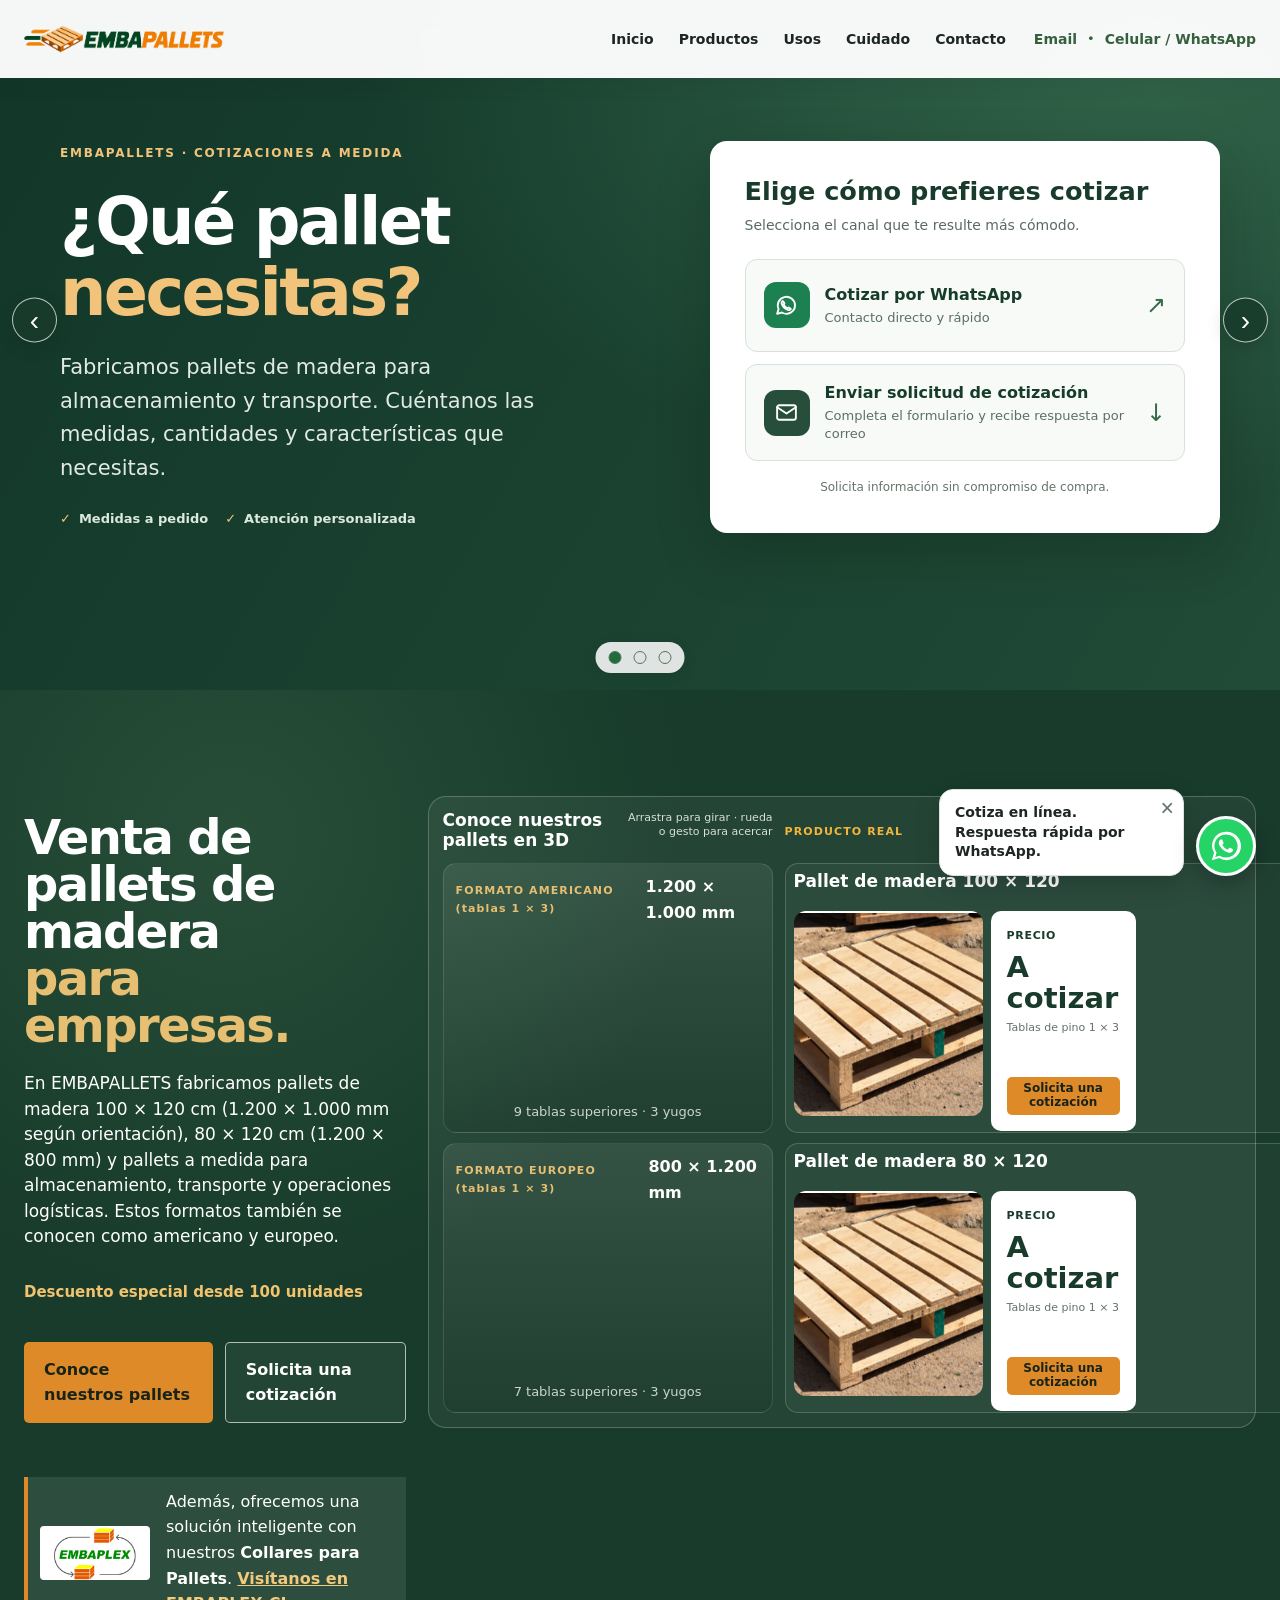
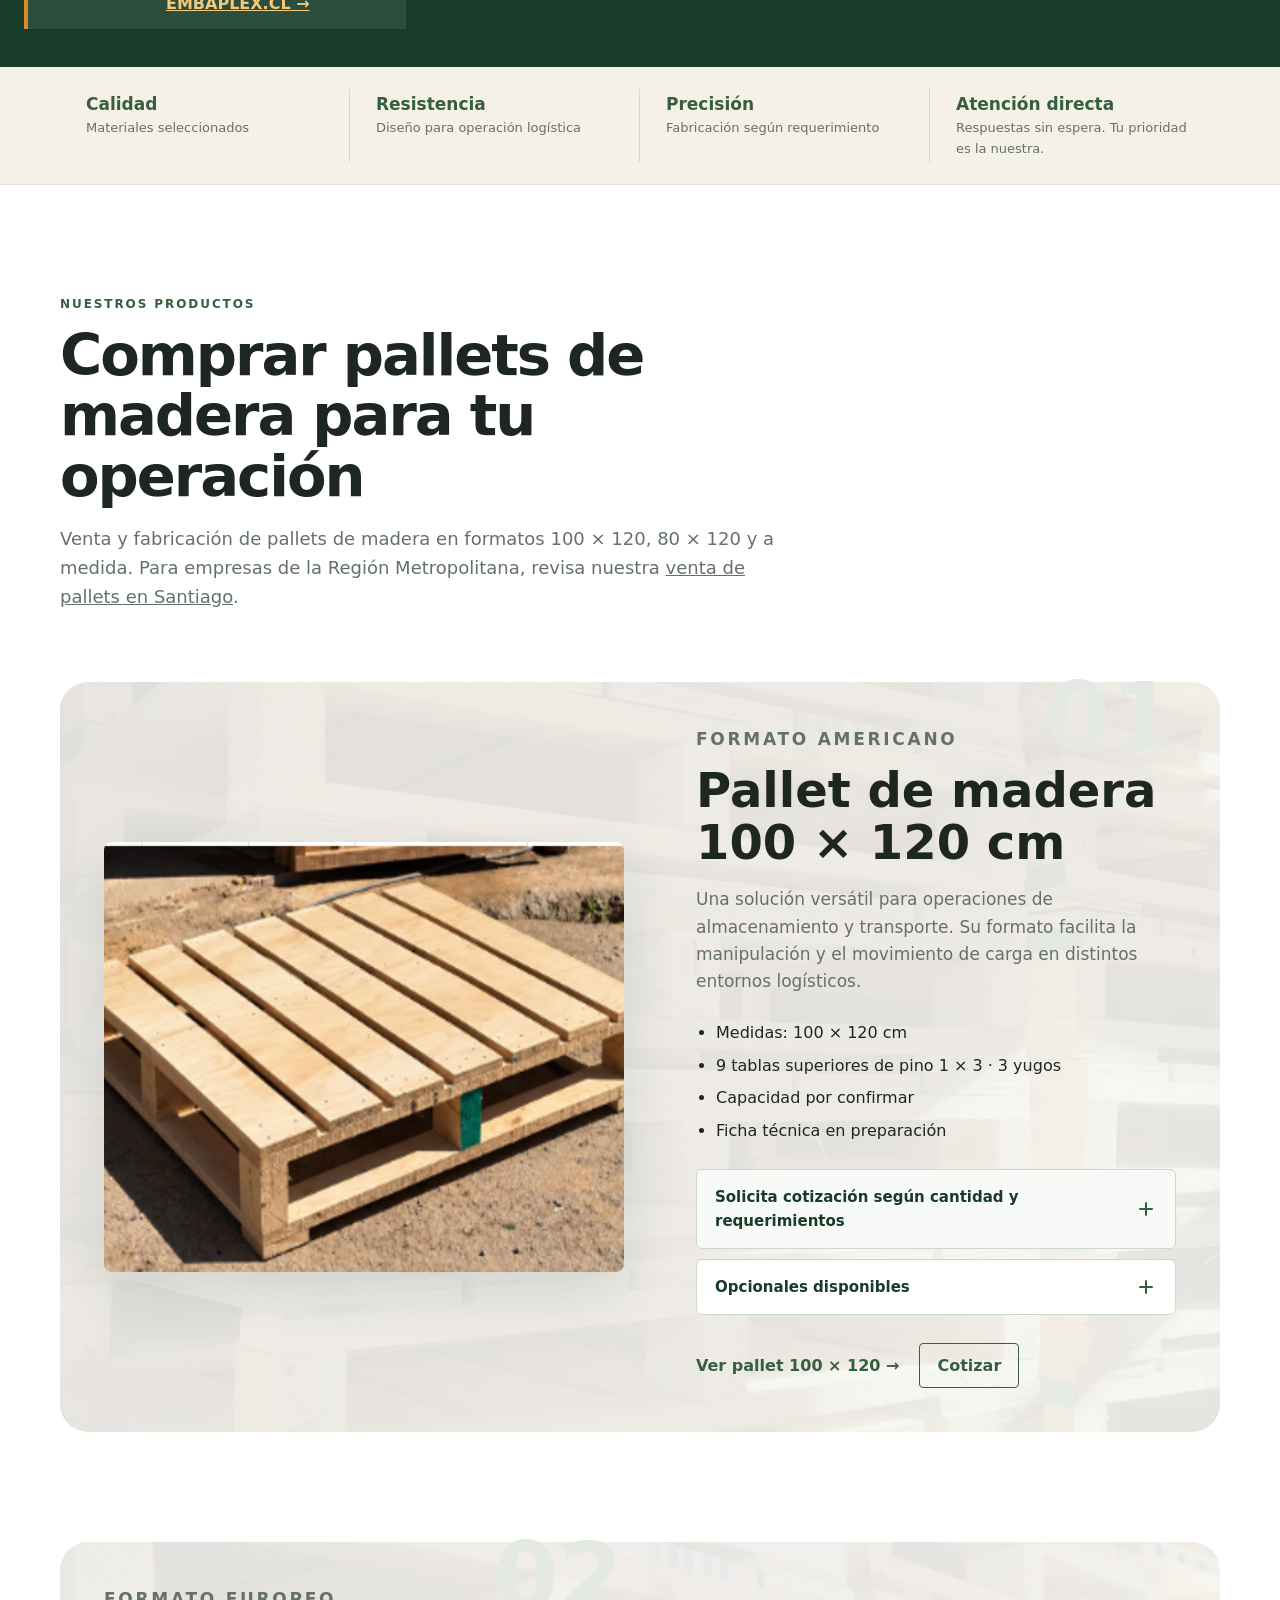
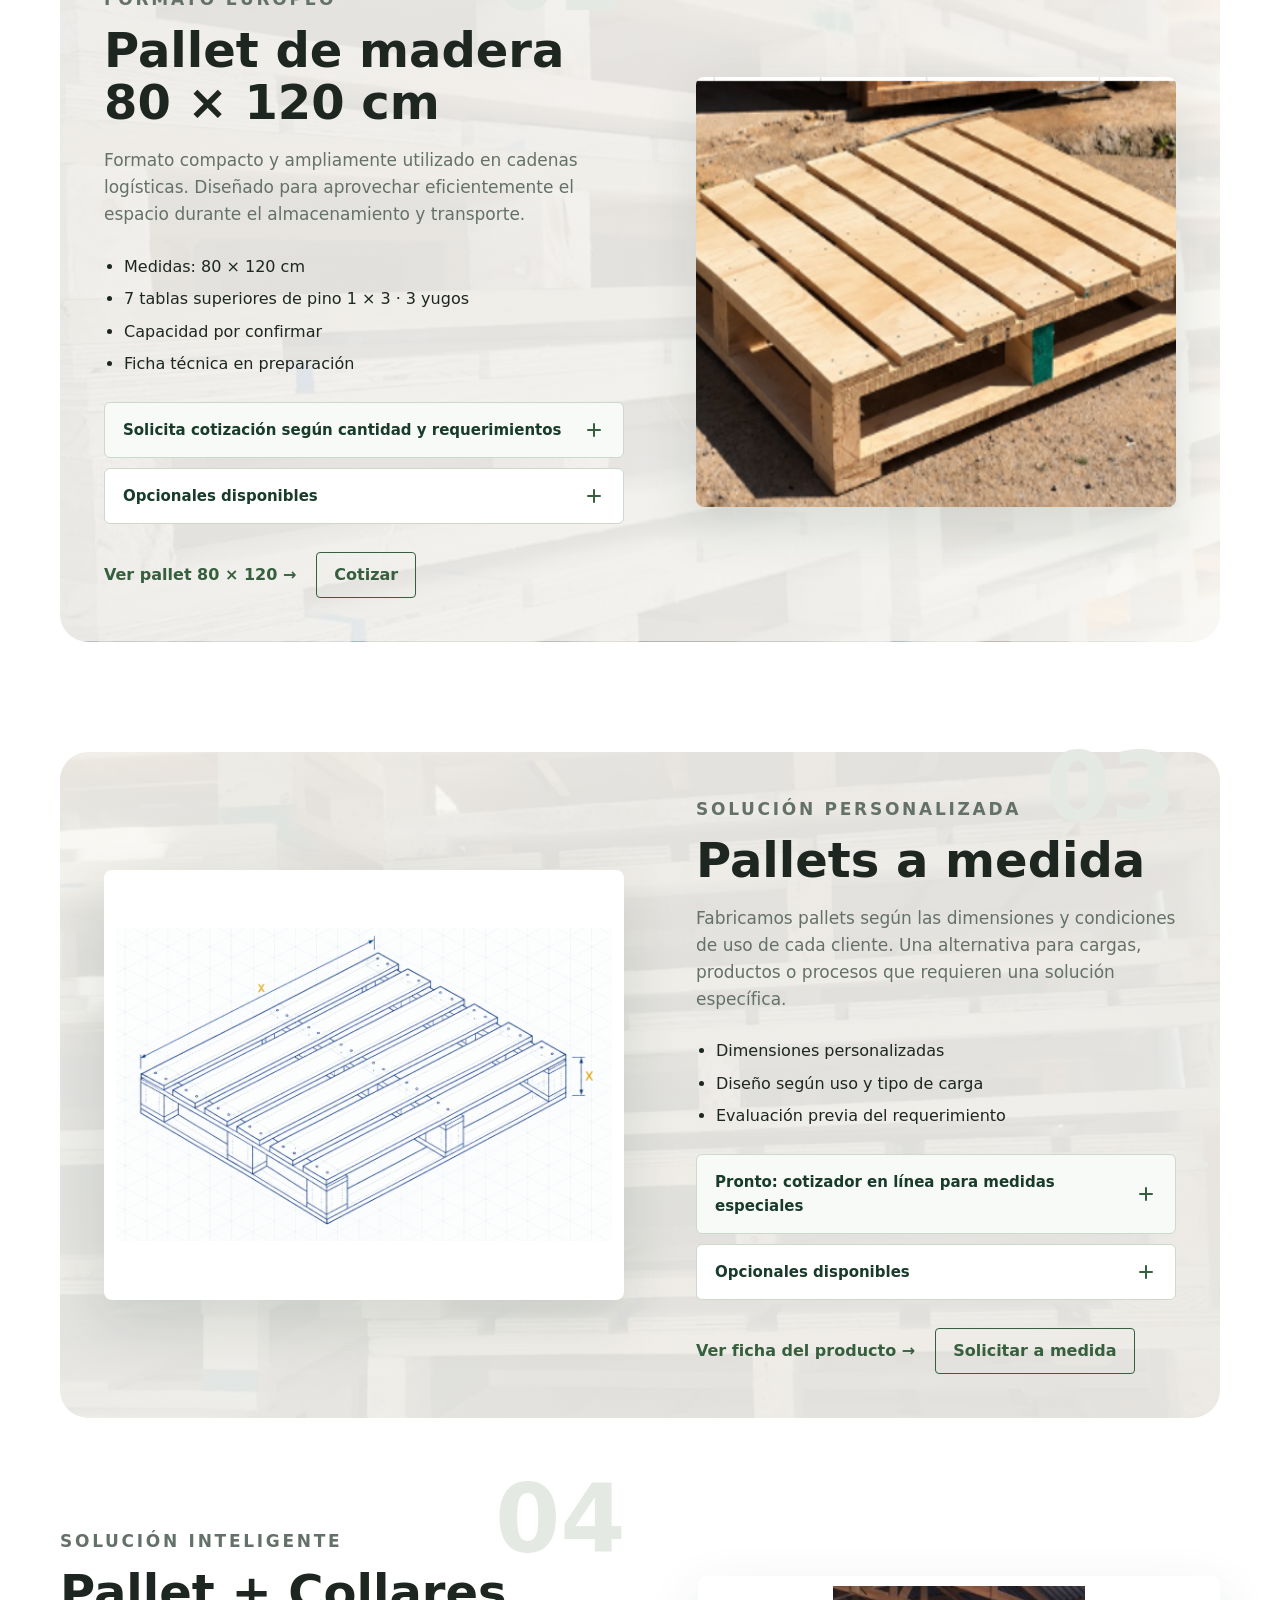
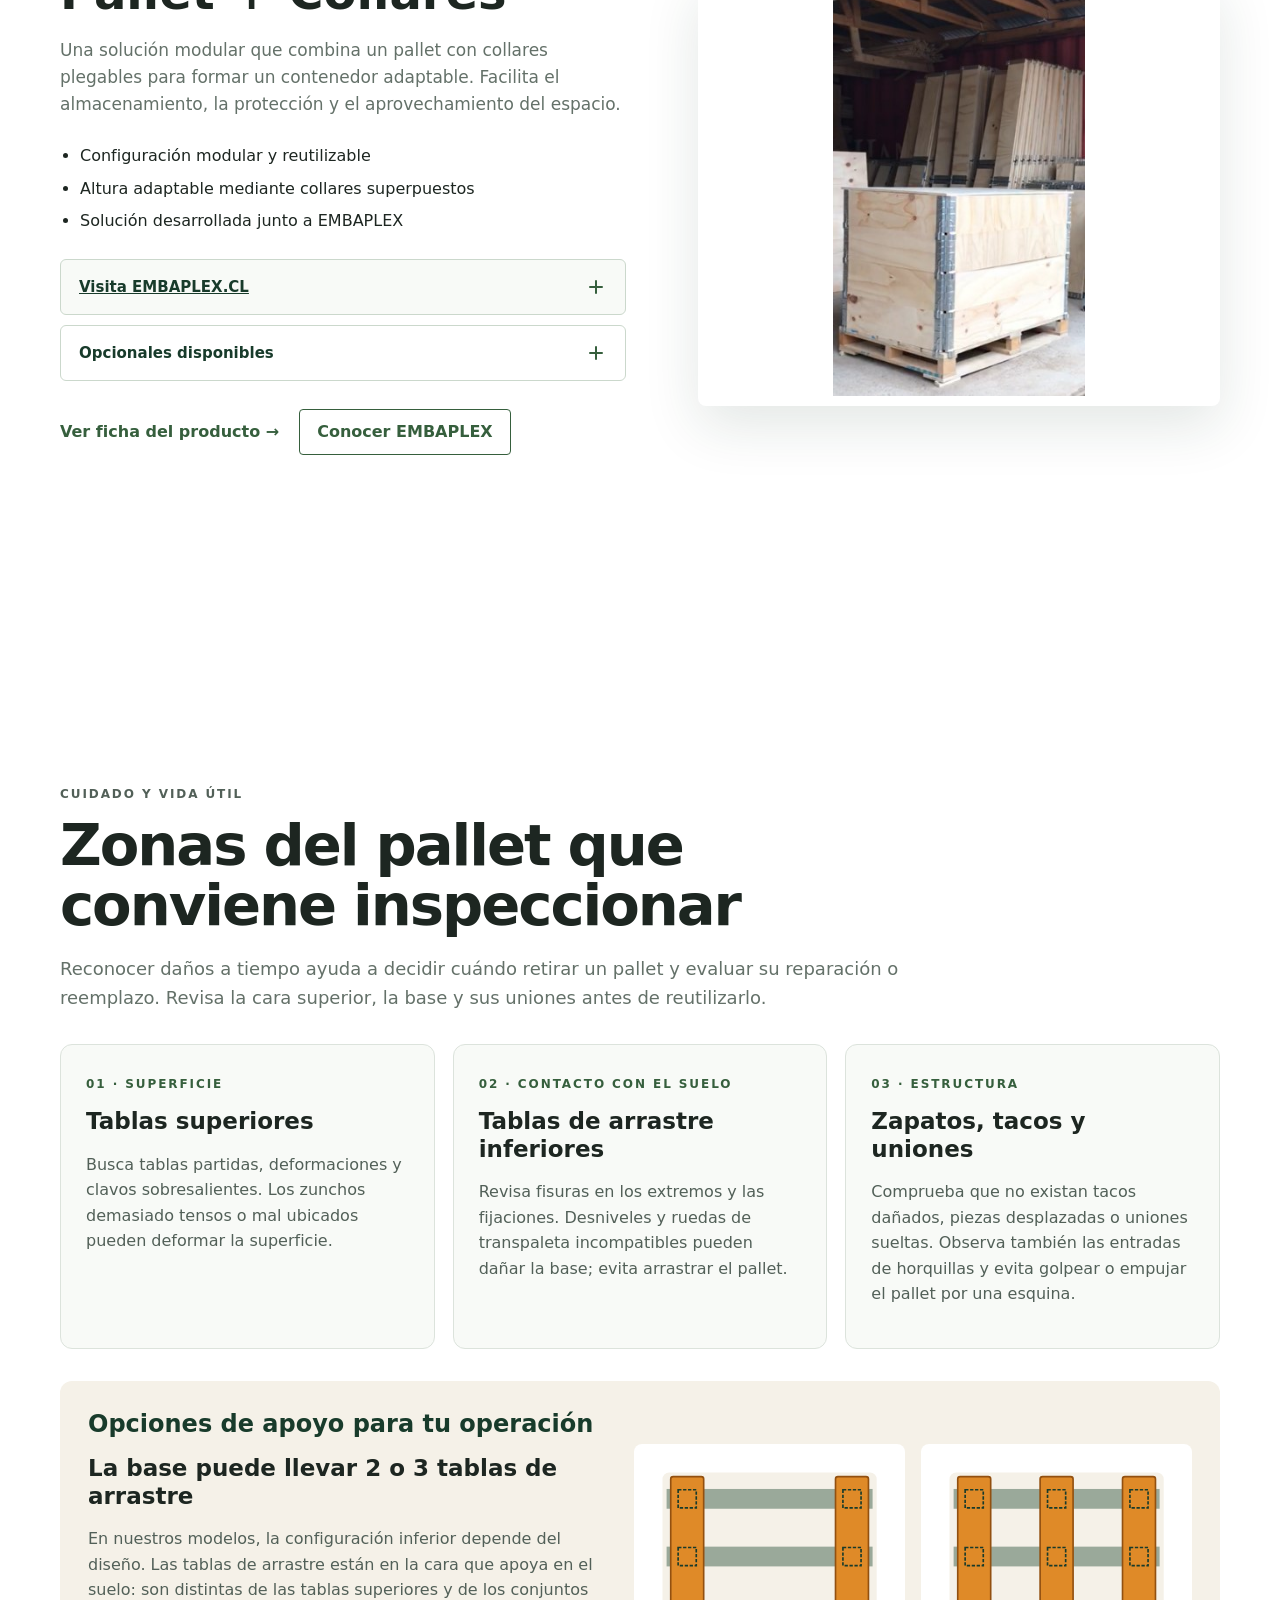
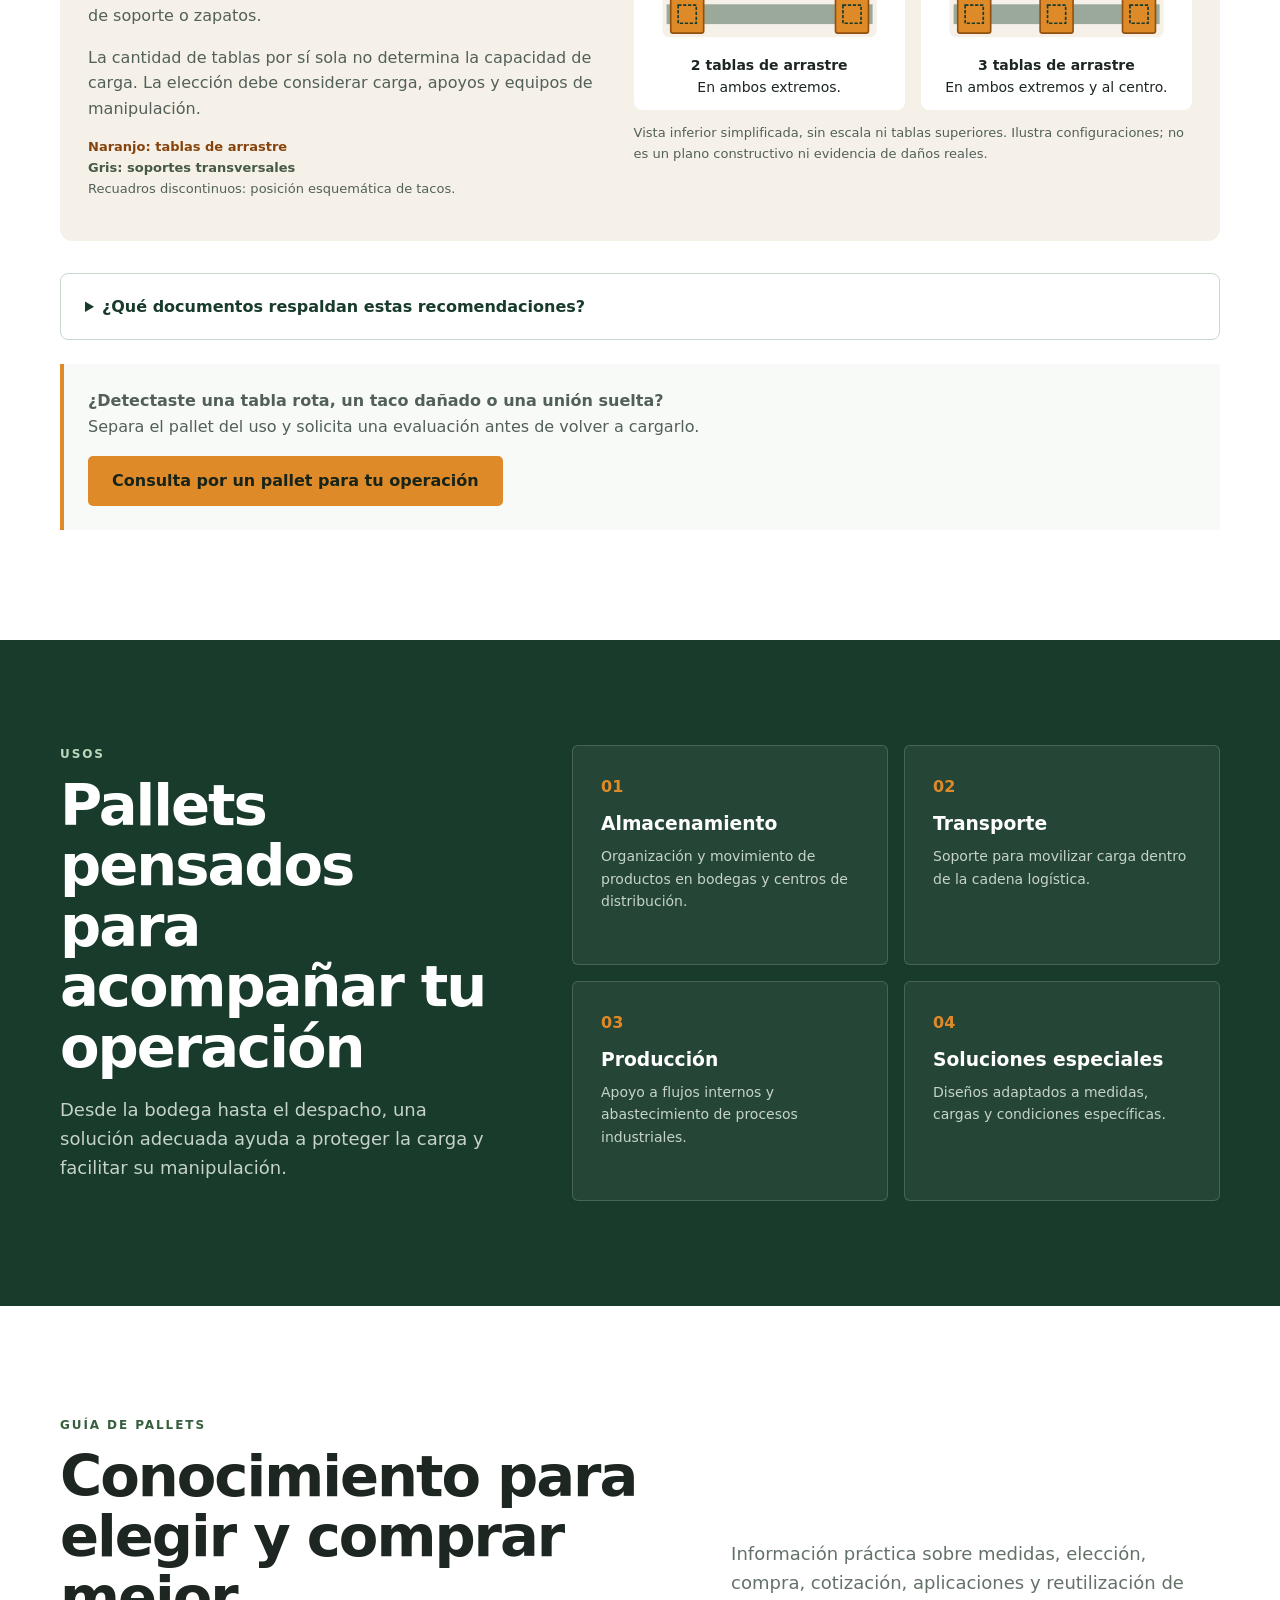
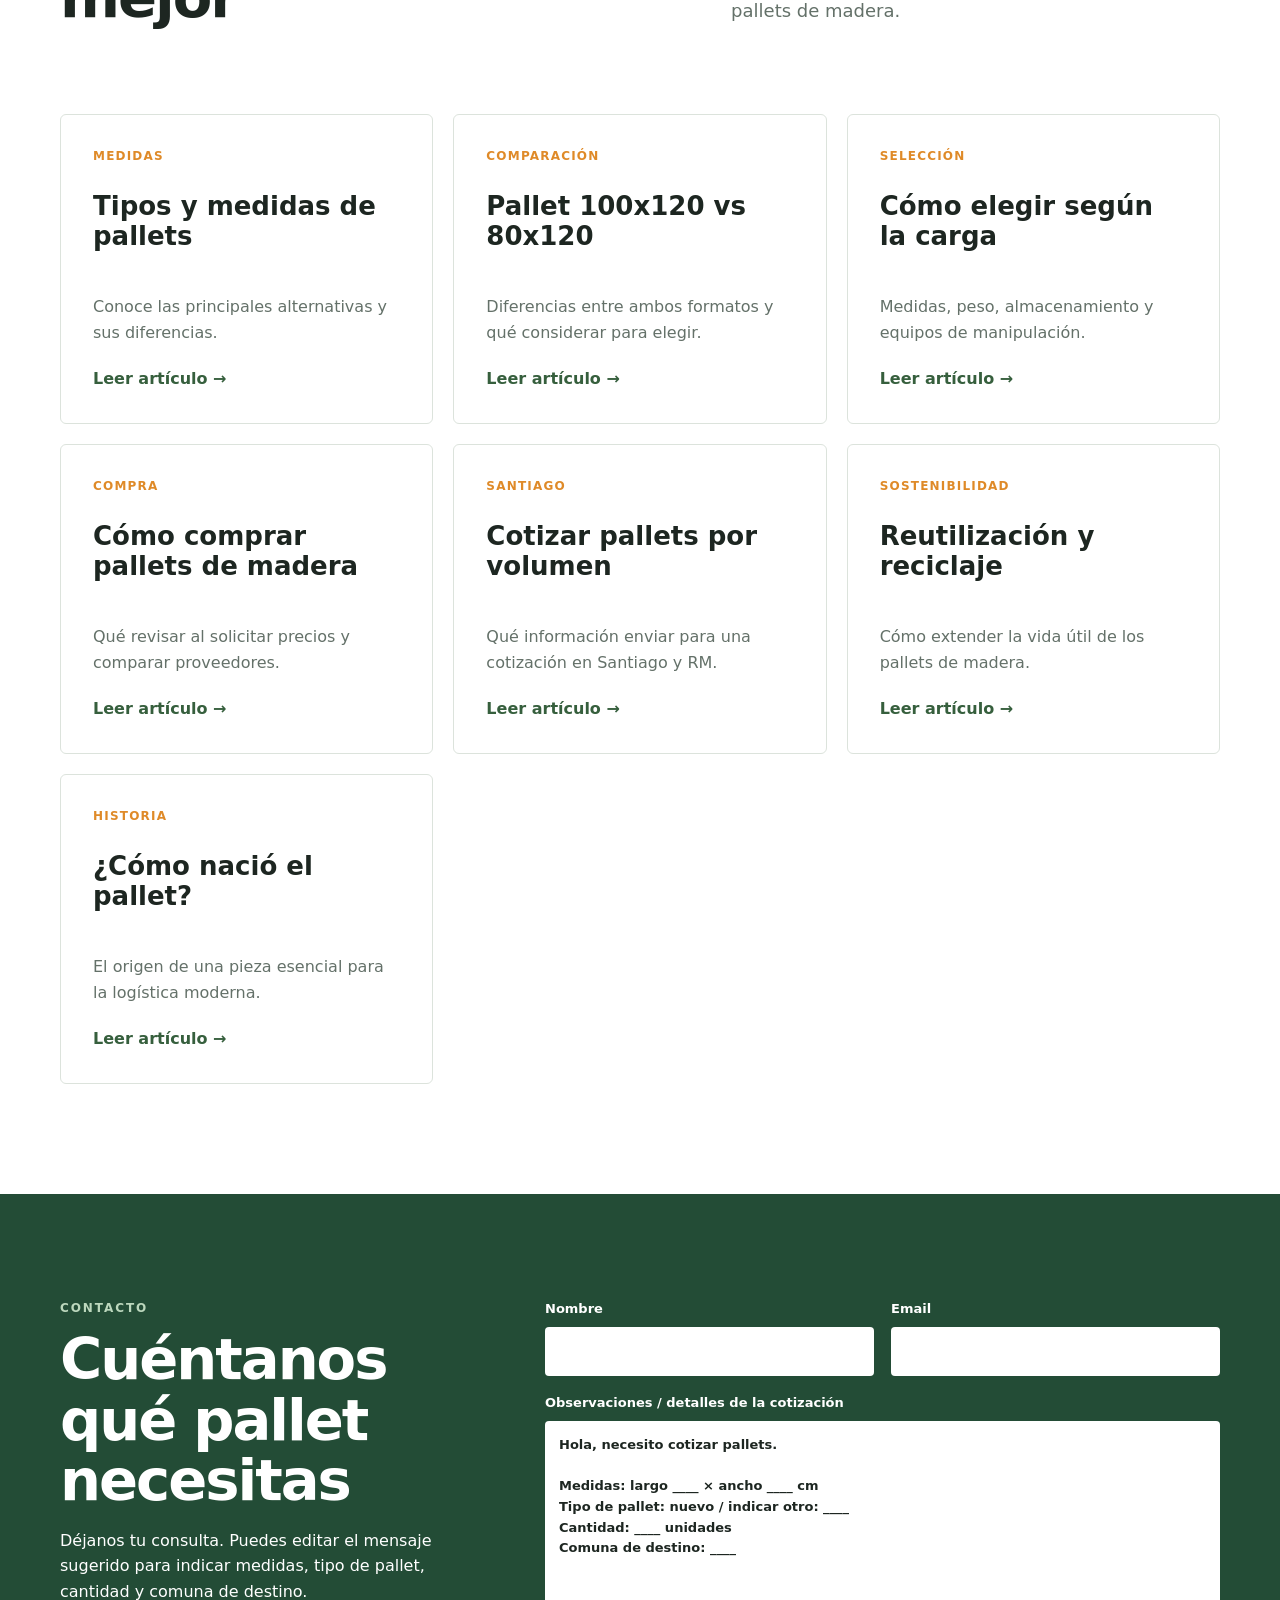
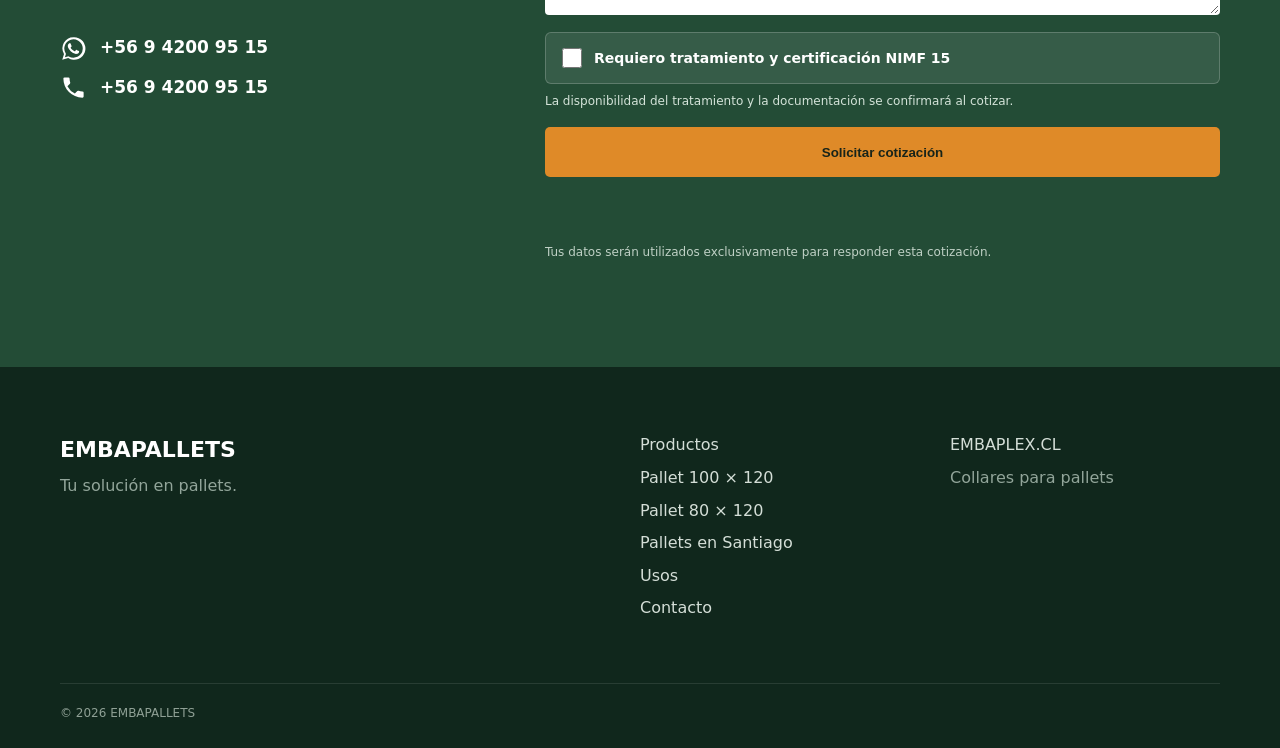
==== commit d9077149: "Restaurar confirmación del formulario de cotización" ====
--- a/index.html
+++ b/index.html
@@ -396,6 +396,7 @@
   </label>
   <p class="full quote-hint" id="nimf15-note">La disponibilidad del tratamiento y la documentación se confirmará al cotizar.</p>
   <button class="button primary full" type="submit">Solicitar cotización</button>
+  <p class="full" id="quote-status" role="status" aria-atomic="true"></p>
   <p class="form-note full">Tus datos serán utilizados exclusivamente para responder esta cotización.</p>
 </form></div></section>
   </main>
@@ -403,6 +404,42 @@
   <div class="floating-whatsapp-wrap" aria-label="Cotizar pallets por WhatsApp"><div class="floating-whatsapp-prompt">Cotiza en línea. Respuesta rápida por WhatsApp.<button class="floating-whatsapp-close" type="button" aria-label="Cerrar mensaje" onclick="this.parentElement.hidden = true">×</button></div><a class="floating-whatsapp" href="https://wa.me/56942009515?text=Hola%2C%20quiero%20cotizar%20pallets.%20Necesito%20indicar%20tipo%2C%20cantidad%20y%20medidas." target="_blank" rel="noopener" aria-label="Contactar a EMBAPALLETS por WhatsApp al +56 9 4200 95 15" title="Escríbenos por WhatsApp"><svg viewBox="0 0 24 24" aria-hidden="true"><path d="M12 2a9.8 9.8 0 0 0-8.42 14.84L2 22l5.3-1.53A10 10 0 1 0 12 2Zm0 18.18a8.2 8.2 0 0 1-4.18-1.14l-.3-.18-3.14.91.94-3.06-.2-.31A8.18 8.18 0 1 1 12 20.18Zm4.49-6.13c-.25-.12-1.46-.72-1.69-.8-.23-.09-.4-.13-.57.12-.16.25-.64.8-.79.97-.14.16-.29.18-.53.06-.25-.12-1.04-.38-1.98-1.22a7.44 7.44 0 0 1-1.37-1.7c-.14-.25-.01-.38.11-.5.11-.11.25-.29.37-.43.12-.15.16-.25.25-.41.08-.17.04-.31-.02-.43-.06-.13-.56-1.35-.77-1.85-.2-.49-.41-.42-.57-.43h-.48c-.17 0-.43.06-.66.31-.23.25-.87.85-.87 2.07s.89 2.4 1.01 2.57c.12.16 1.75 2.67 4.24 3.75.59.25 1.05.41 1.42.52.59.19 1.13.16 1.55.1.48-.07 1.46-.6 1.67-1.18.2-.58.2-1.08.14-1.18-.06-.1-.22-.16-.47-.29Z"/></svg></a></div>
 
   <footer><div class="wrap footer-grid"><div><strong>EMBAPALLETS</strong><p>Tu solución en pallets.</p></div><div><a href="#productos">Productos</a><a href="productos/pallet-estandar-100x120.html">Pallet 100 × 120</a><a href="productos/pallet-europeo-80x120.html">Pallet 80 × 120</a><a href="venta-pallets-santiago.html">Pallets en Santiago</a><a href="#usos">Usos</a><a href="#contacto">Contacto</a></div><div><a href="https://embaplex.cl/" target="_blank" rel="noopener">EMBAPLEX.CL</a><p>Collares para pallets</p></div></div><p class="copyright">© <span id="year"></span> EMBAPALLETS</p></footer>
+  <script>
+(() => {
+  const form = document.querySelector('#quote-form');
+  const button = form.querySelector('button[type="submit"]');
+  const status = document.querySelector('#quote-status');
+  const endpoint = new URL(form.action);
+  endpoint.pathname = '/ajax' + endpoint.pathname;
+
+  form.addEventListener('submit', async event => {
+    event.preventDefault();
+    if (button.disabled) return;
+
+    button.disabled = true;
+    status.textContent = 'Enviando la solicitud…';
+
+    try {
+      const response = await fetch(endpoint, {
+        method: 'POST',
+        headers: { 'Content-Type': 'application/json', Accept: 'application/json' },
+        body: JSON.stringify(Object.fromEntries(new FormData(form)))
+      });
+      const result = await response.json();
+      if (!response.ok || (result.success !== true && result.success !== 'true')) {
+        throw new Error('FormSubmit did not confirm the submission');
+      }
+
+      form.reset();
+      status.textContent = 'Tu solicitud fue enviada correctamente. Nos pondremos en contacto contigo.';
+    } catch {
+      status.textContent = 'No pudimos confirmar el envío. Tus datos siguen en el formulario. Intenta de nuevo.';
+    } finally {
+      button.disabled = false;
+    }
+  });
+})();
+  </script>
   <script src="js/app.js?v=20261022-promo-pausadas"></script>
   <script type="module" src="js/pallet-3d.js?v=20260925-2"></script>
 </body>
